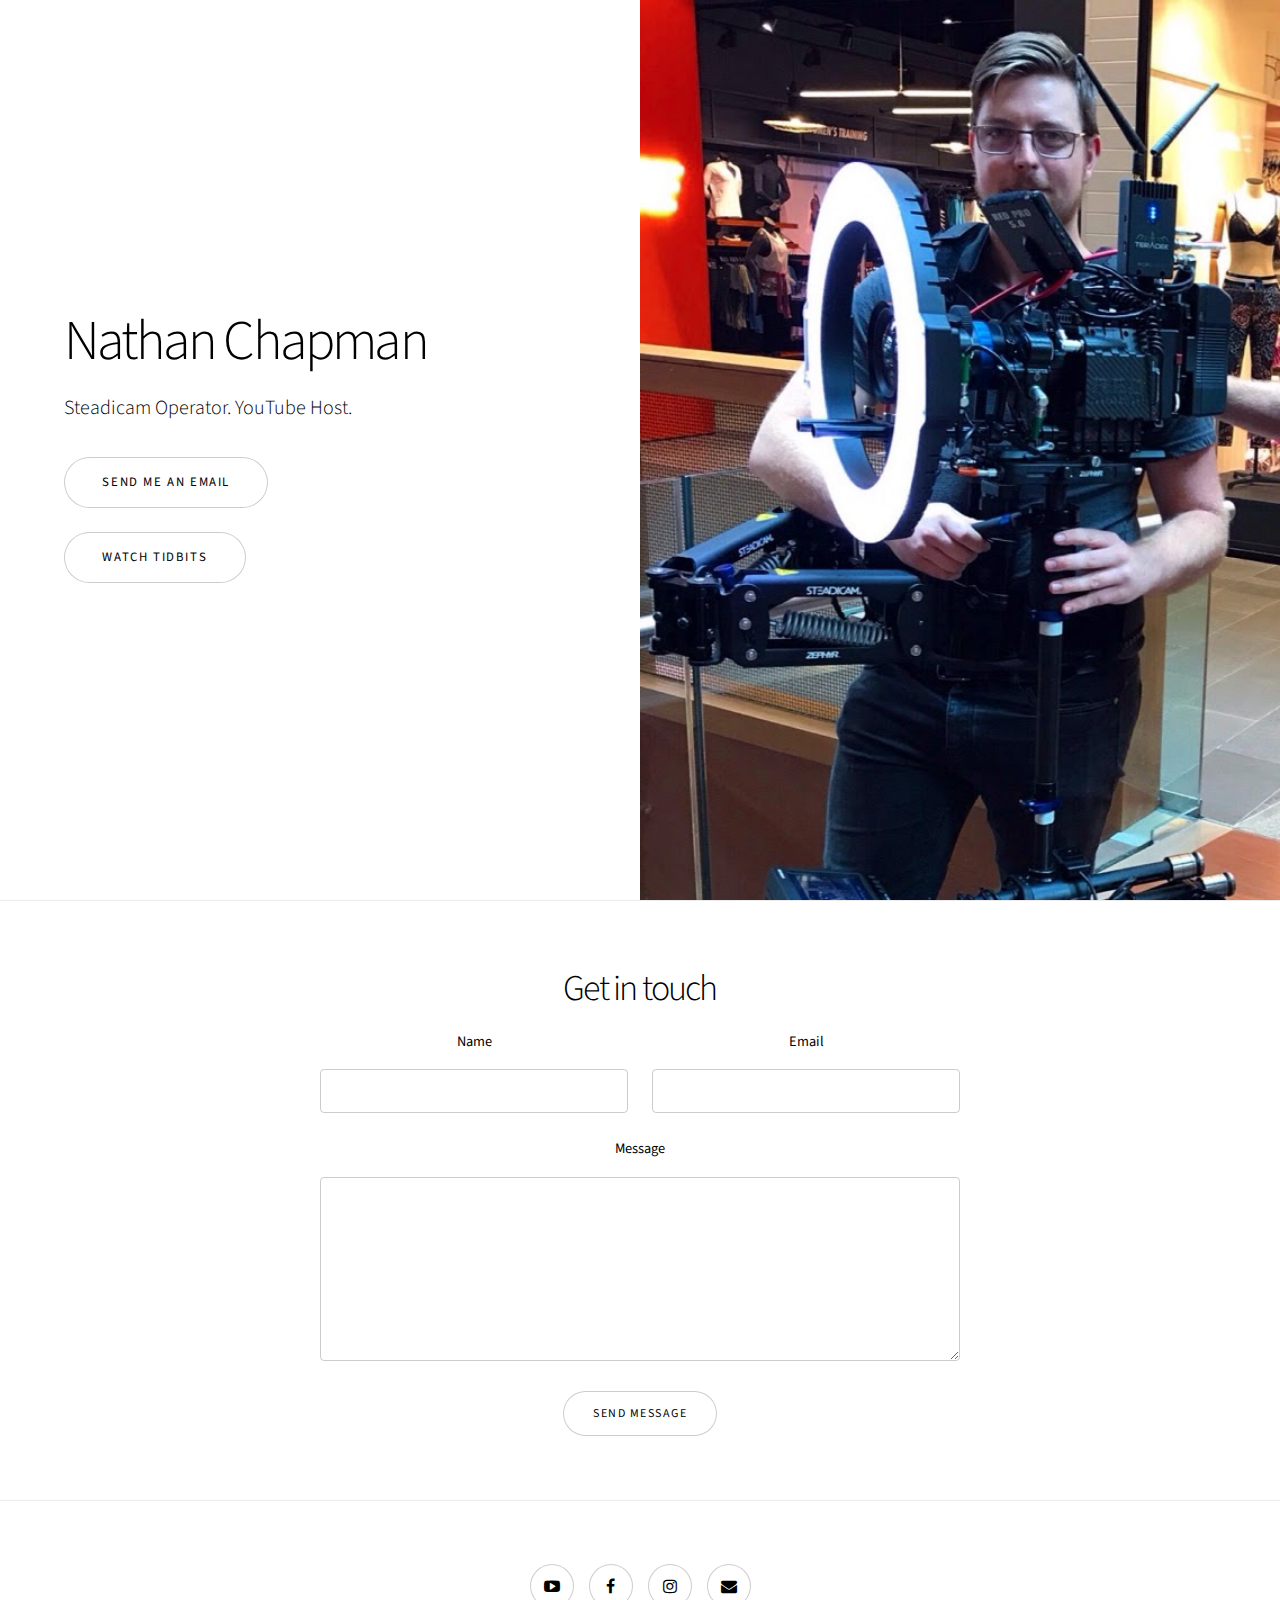
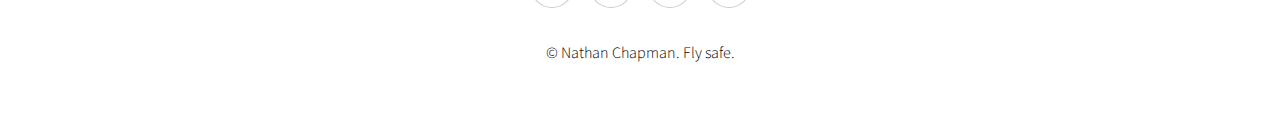
==== index.html @ da1c1526 "Begin trimming file sizes" ====
<!DOCTYPE HTML>
<html>
	<head>
		<title>Nathan Chapman</title>
		<meta charset="utf-8" />
		<meta name="viewport" content="width=device-width, initial-scale=1" />
		<link rel="stylesheet" href="assets/css/main-simple.min.css" />
	</head>
	<body>

		<!-- Wrapper -->
			<div id="wrapper" class="divided">

				<!-- Header -->
					<section class="banner style1 orient-left content-align-left image-position-right fullscreen onload-image-fade-in onload-content-fade-right">
						<div class="content">
							<h1>Nathan Chapman</h1>
							<p class="major">Steadicam Operator. YouTube Host.</p>
							<ul class="actions vertical">
								<li><a href="#contact" class="button big wide smooth-scroll-middle">Send me an email</a></li>
                                <li><a href="https://www.youtube.com/channel/UCqgG9UvknkMM5HRwOAaX-bg?sub_confirmation=1" class="button big wide smooth-scroll-middle">Watch Tidbits</a></li>
							</ul>
						</div>
						<div class="image top">
							<img src="images/IMG_0365.JPG" alt="" />
						</div>
					</section>


				<!-- Contact -->
					<section id="contact" class="wrapper style1 align-center">
						<div class="inner medium">
							<h2>Get in touch</h2>
							<form method="post" action="https://formspree.io/nathan@nchp.mn">
								<div class="field half first">
									<label for="name">Name</label>
									<input type="text" name="name" id="name" value="" />
								</div>
								<div class="field half">
									<label for="email">Email</label>
									<input type="email" name="_replyto" id="email" value="" />
								</div>
								<div class="field">
									<label for="message">Message</label>
									<textarea name="message" id="message" rows="6"></textarea>
								</div>
								<ul class="actions">
									<li><input type="submit" name="submit" id="submit" value="Send Message" /></li>
								</ul>
                              
                              <input type="hidden" name="_next" value="/thanks.html" />
							</form>
                          
                          
						</div>
					</section>

				<!-- Footer -->
					<footer class="wrapper style1 align-center">
						<div class="inner">
							<ul class="icons">
								<li><a href="https://www.youtube.com/channel/UCqgG9UvknkMM5HRwOAaX-bg?sub_confirmation=1" class="icon style2 fa-youtube-play"><span class="label">Twitter</span></a></li>
								<li><a href="http://facebook.com/tidbitsshow" class="icon style2 fa-facebook"><span class="label">Facebook</span></a></li>
								<li><a href="http://instagram.com/nchp.mn" class="icon style2 fa-instagram"><span class="label">Instagram</span></a></li>
								<li><a href="mailto:nathan@nchp.mn" class="icon style2 fa-envelope"><span class="label">Email</span></a></li>
							</ul>
							<p>&copy; Nathan Chapman. Fly safe.</p>
						</div>
					</footer>

			</div>

		<!-- Scripts -->
			<script src="assets/js/jquery.min.js"></script>
			<script src="assets/js/jquery.scrollex.min.js"></script>
			<script src="assets/js/jquery.scrolly.min.js"></script>
			<script src="assets/js/skel.min.js"></script>
			<script src="assets/js/util.js"></script>
			<script src="assets/js/main.js"></script>

	</body>
</html>
---- assets/css/main-simple.min.css ----
@import url(font-awesome.min.css);@import url(https://fonts.googleapis.com/css?family=Source+Sans+Pro:300,300i,400,400i);article,aside,details,figcaption,figure,footer,header,hgroup,menu,nav,pre code,section{display:block}a,abbr,acronym,address,applet,article,aside,audio,b,big,blockquote,body,canvas,caption,center,cite,code,dd,del,details,dfn,div,dl,dt,em,embed,fieldset,figcaption,figure,footer,form,h1,h2,h3,h4,h5,h6,header,hgroup,html,i,iframe,img,ins,kbd,label,legend,li,mark,menu,nav,object,ol,output,p,pre,q,ruby,s,samp,section,small,span,strike,strong,sub,summary,sup,table,tbody,td,tfoot,th,thead,time,tr,tt,u,ul,var,video{margin:0;padding:0;border:0;font:inherit;vertical-align:baseline}blockquote,em,i{font-style:italic}blockquote,p,pre{margin:0 0 2rem}blockquote,q{quotes:none}blockquote:after,blockquote:before,q:after,q:before{content:'';content:none}body{-webkit-text-size-adjust:none;-ms-overflow-style:scrollbar;background:#fff;color:#000}*,:after,:before{-moz-box-sizing:border-box;-webkit-box-sizing:border-box;box-sizing:border-box}@-ms-viewport{width:device-width}@media screen and (max-width:480px){body,html{min-width:320px}}body.is-loading *,body.is-loading :after,body.is-loading :before{-moz-animation:none!important;-webkit-animation:none!important;-ms-animation:none!important;animation:none!important;-moz-transition:none!important;-webkit-transition:none!important;-ms-transition:none!important;transition:none!important}html{font-size:18pt}@media screen and (max-width:1680px){html{font-size:14pt}}@media screen and (max-width:1280px){html{font-size:12pt}}@media screen and (max-width:736px){html{font-size:11pt}}@media screen and (max-width:360px){html{font-size:10pt}}body,input,select,textarea{font-family:"Source Sans Pro",Helvetica,sans-serif;font-size:1rem;font-weight:300;line-height:1.65}a{-moz-transition:color .2s ease-in-out;-webkit-transition:color .2s ease-in-out;-ms-transition:color .2s ease-in-out;transition:color .2s ease-in-out;text-decoration:underline}b,strong{font-weight:400}p.major{font-size:1.25rem}sub,sup{position:relative;font-size:.8rem}code,pre{font-family:"Courier New",monospace;font-size:.9em}h1,h2,h3,h4,h5,h6{font-weight:300;line-height:1.375;letter-spacing:-.05em;margin:0 0 1rem}h1 a,h2 a,h3 a,h4 a,h5 a,h6 a{color:inherit;text-decoration:none}h1{font-size:3.5rem;line-height:1.2}h2{font-size:2.25rem}h3{font-size:1.5rem}h4{font-size:1.1rem}h5{font-size:.9rem}h6{font-size:.7rem}sub{top:.5rem}sup{top:-.5rem}blockquote{border-left:solid 4px;padding:.5rem 0 .5rem 2rem}code{border-radius:4px;margin:0 .25rem;padding:.25rem .325rem;background:rgba(0,0,0,.05);border-color:rgba(0,0,0,.2)}pre{-webkit-overflow-scrolling:touch}pre code{line-height:1.5;padding:.75rem 1rem;overflow-x:auto}hr{border:0;border-bottom:solid 1px;margin:2.5rem 0;border-bottom-color:rgba(0,0,0,.2)}hr.major{margin:3.5rem 0}.align-left{text-align:left}.align-center{text-align:center}.align-right{text-align:right}@media screen and (max-width:736px){p.major{font-size:1.1rem}h1{font-size:2.5rem}h2{font-size:2rem}h3{font-size:1.25rem}h4{font-size:1rem}}a,b,h1,h2,h3,h4,h5,h6,input,select,strong,textarea{color:#000}a:hover{text-decoration:none;color:#47D3E5}blockquote{border-left-color:rgba(0,0,0,.2)}.box{border-radius:4px;border:1px solid;margin-bottom:2rem;padding:1.5rem}.box>:last-child,.box>:last-child>:last-child,.box>:last-child>:last-child>:last-child{margin-bottom:0}.box.alt{border:0;border-radius:0;padding:0}.box{border-color:rgba(0,0,0,.2)}.button,button,input[type=submit],input[type=reset],input[type=button]{-moz-appearance:none;-webkit-appearance:none;-ms-appearance:none;appearance:none;transition:background-color .2s ease-in-out,box-shadow .2s ease-in-out,color .2s ease-in-out;border:0;cursor:pointer;display:inline-block;font-weight:400;letter-spacing:.125em;text-align:center;text-decoration:none;text-transform:uppercase;white-space:nowrap;font-size:.75rem;max-width:20rem;height:3.75em;line-height:3.75em;border-radius:3.75em;padding:0 2.5em;text-overflow:ellipsis;overflow:hidden;background-color:transparent;box-shadow:inset 0 0 0 1px rgba(0,0,0,.2);color:#000!important}.gallery.style2,.table-wrapper{-webkit-overflow-scrolling:touch}.gallery.style2>.backward:before,.gallery.style2>.forward:before,.icon:before,.select-wrapper:before{-moz-osx-font-smoothing:grayscale;text-transform:none!important}.button,a.icon.style2:before,button,input[type=submit],input[type=reset],input[type=button]{-moz-transition:background-color .2s ease-in-out,box-shadow .2s ease-in-out,color .2s ease-in-out;-webkit-transition:background-color .2s ease-in-out,box-shadow .2s ease-in-out,color .2s ease-in-out;-ms-transition:background-color .2s ease-in-out,box-shadow .2s ease-in-out,color .2s ease-in-out}.button.icon:before,button.icon:before,input[type=submit].icon:before,input[type=reset].icon:before,input[type=button].icon:before{margin-right:.5rem}.button.fit,button.fit,input[type=submit].fit,input[type=reset].fit,input[type=button].fit{display:block;margin:0 0 1rem;width:100%}.button.small,button.small,input[type=submit].small,input[type=reset].small,input[type=button].small{font-size:.6rem;height:3.325em;line-height:3.325em;border-radius:3.325em;padding:0 2em}.button.big,button.big,input[type=submit].big,input[type=reset].big,input[type=button].big{font-size:.8rem;height:4em;line-height:4em;border-radius:4em;padding:0 3em}.button.wide,button.wide,input[type=submit].wide,input[type=reset].wide,input[type=button].wide{min-width:14em}.button.disabled,.button:disabled,button.disabled,button:disabled,input[type=submit].disabled,input[type=submit]:disabled,input[type=reset].disabled,input[type=reset]:disabled,input[type=button].disabled,input[type=button]:disabled{-moz-pointer-events:none;-webkit-pointer-events:none;-ms-pointer-events:none;pointer-events:none;opacity:.25}.button:hover,button:hover,input[type=submit]:hover,input[type=reset]:hover,input[type=button]:hover{box-shadow:inset 0 0 0 1px #47D3E5;color:#47D3E5!important}.button:active,button:active,input[type=submit]:active,input[type=reset]:active,input[type=button]:active{background-color:rgba(71,211,229,.2);box-shadow:inset 0 0 0 1px #47D3E5;color:#47D3E5!important}.button.special,button.special,input[type=submit].special,input[type=reset].special,input[type=button].special{background-color:#000;box-shadow:none;color:#fff!important}.button.special:hover,button.special:hover,input[type=submit].special:hover,input[type=reset].special:hover,input[type=button].special:hover{background-color:#47D3E5}.button.special:active,button.special:active,input[type=submit].special:active,input[type=reset].special:active,input[type=button].special:active{background-color:#1ebdd1}form{margin:0 0 2rem}form .field{margin:0 0 1.5rem;clear:both}form .field.half{clear:none;width:50%;float:left;padding:0 0 0 .75rem}form .field.half.first{padding:0 .75rem 0 0}form .field.third{clear:none;width:33.33333%;float:left;padding:0 0 0 .75rem}form .field.third.first{padding:0 .75rem 0 0}form>.actions{clear:both;margin:1.875rem 0 0!important}@media screen and (max-width:736px){form .field{margin:0 0 1.125rem}form .field.half{padding:0 0 0 .5625rem}form .field.half.first{padding:0 .5625rem 0 0}form>.actions{margin:1.5rem 0 0!important}}@media screen and (max-width:480px){form .field.half,form .field.third{padding:0;width:100%;float:none}form .field.half,form .field.half.first,form .field.third.first{padding:0}}label{display:block;font-size:.9rem;font-weight:400;margin:0 0 1rem;color:#000}input[type=search],input[type=url],input[type=text],input[type=password],input[type=email],input[type=tel],select,textarea{-moz-appearance:none;-webkit-appearance:none;-ms-appearance:none;appearance:none;background-color:transparent;border-radius:4px;border:none;border:1px solid;color:inherit;display:block;outline:0;padding:0 .825rem;text-decoration:none;width:100%}input[type=search]:invalid,input[type=url]:invalid,input[type=text]:invalid,input[type=password]:invalid,input[type=email]:invalid,input[type=tel]:invalid,select:invalid,textarea:invalid{box-shadow:none}.select-wrapper{text-decoration:none;display:block;position:relative}.select-wrapper:before{-webkit-font-smoothing:antialiased;font-family:FontAwesome;font-style:normal;font-weight:400;content:'\f078';display:block;height:2.75rem;line-height:2.75rem;pointer-events:none;position:absolute;right:0;text-align:center;top:0;width:2.75rem;color:rgba(0,0,0,.2)}.select-wrapper select::-ms-expand{display:none}input[type=search],input[type=url],input[type=text],input[type=password],input[type=email],input[type=tel],select{height:2.75rem}textarea{padding:.75rem 1rem}input[type=checkbox],input[type=radio]{-moz-appearance:none;-webkit-appearance:none;-ms-appearance:none;appearance:none;display:block;float:left;margin-right:-2rem;opacity:0;width:1rem;z-index:-1}input[type=checkbox]+label,input[type=radio]+label{text-decoration:none;-moz-user-select:none;-webkit-user-select:none;-ms-user-select:none;user-select:none;cursor:pointer;display:inline-block;font-size:1rem;font-weight:300;padding-left:2.4rem;padding-right:.75rem;position:relative;margin-bottom:0;color:#000}input[type=checkbox]+label:before,input[type=radio]+label:before{-moz-osx-font-smoothing:grayscale;-webkit-font-smoothing:antialiased;font-family:FontAwesome;font-style:normal;font-weight:400;text-transform:none!important;border:1px solid;content:'';display:inline-block;height:1.65rem;left:0;line-height:1.58125rem;position:absolute;text-align:center;top:0;width:1.65rem}.banner.style1,.icon,.image,header p{position:relative}input[type=checkbox]+label:before{border-radius:4px}input[type=radio]+label:before{border-radius:100%}input[type=search],input[type=url],input[type=checkbox]+label:before,input[type=radio]+label:before,input[type=text],input[type=password],input[type=email],input[type=tel],select,textarea{border-color:rgba(0,0,0,.2)}input[type=search]:focus,input[type=url]:focus,input[type=checkbox]:focus+label:before,input[type=radio]:focus+label:before,input[type=text]:focus,input[type=password]:focus,input[type=email]:focus,input[type=tel]:focus,select:focus,textarea:focus{border-color:#47D3E5;box-shadow:0 0 0 1px #47D3E5}input[type=checkbox]:checked+label:before,input[type=radio]:checked+label:before{content:'\f00c';background-color:#000;border-color:#000;color:#fff}::-webkit-input-placeholder{opacity:1;color:rgba(0,0,0,.75)!important}:-moz-placeholder{opacity:1;color:rgba(0,0,0,.75)!important}::-moz-placeholder{opacity:1;color:rgba(0,0,0,.75)!important}:-ms-input-placeholder{opacity:1;color:rgba(0,0,0,.75)!important}.formerize-placeholder{opacity:1;color:rgba(0,0,0,.75)!important}.icon{text-decoration:none;border-bottom:none;text-align:center}.icon:before{-webkit-font-smoothing:antialiased;font-family:FontAwesome;font-style:normal;font-weight:400}.icon>.label{display:none}.icon.style2:before{border-radius:2.75em;display:inline-block;height:2.75em;line-height:2.75em;width:2.75em;box-shadow:inset 0 0 0 1px rgba(0,0,0,.2)}a.icon.style2:active:before,a.icon.style2:hover:before{box-shadow:inset 0 0 0 1px #47D3E5;color:#47D3E5}.icon.major{display:block;margin:0 0 1rem}.icon.major:before{font-size:1.25rem}a.icon.style2:before{transition:background-color .2s ease-in-out,box-shadow .2s ease-in-out,color .2s ease-in-out}a.icon.style2:active:before{background-color:rgba(71,211,229,.1)}.image{border:0;border-radius:4px;display:inline-block}.image img{display:block;border-radius:4px}.image.left,.image.right{width:40%;max-width:10rem}.image.fit,.image.fit img,.image.left img,.image.main img,.image.right img{width:100%}.image.left{float:left;margin:0 1.5rem 1rem 0;top:.25rem}.image.right{float:right;margin:0 0 1rem 1.5rem;top:.25rem}.image.fit{display:block;margin:0 0 2rem}.image.main{display:block;margin:0 0 3rem;width:100%}ol,ul{margin:0 0 2rem}ol{list-style:decimal;padding-left:1.25rem}ol li{padding-left:.25rem}ul{list-style:disc;padding-left:1rem}ul.actions.fit li>*,ul.actions.vertical li>*{margin-bottom:0}ul.actions,ul.alt,ul.icons{list-style:none}ul li{padding-left:.5rem}ul.alt{padding-left:0}ul.alt li{border-top:solid 1px;padding:.5rem 0}ul.alt li:first-child{border-top:0;padding-top:0}ul.icons{cursor:default;padding-left:0}ul.icons li{display:inline-block;padding:0 .75rem 0 0}ul.icons li:last-child{padding-right:0}ul.actions{cursor:default;padding-left:0}ul.actions li{display:inline-block;padding:0 1rem 0 0;vertical-align:middle}ul.actions li:last-child{padding-right:0}ul.actions.small li{padding:0 .5rem 0 0}ul.actions.vertical li{display:block;padding:1rem 0 0}ul.actions.vertical li:first-child{padding-top:0}ul.actions.vertical.small li{padding:.5rem 0 0}ul.actions.vertical.small li:first-child{padding-top:0}ul.actions.fit{display:table;margin-left:-1rem;padding:0;table-layout:fixed;width:calc(100% + 1rem)}ul.actions.fit li{display:table-cell;padding:0 0 0 1rem}ul.actions.fit.small{margin-left:-.5rem;width:calc(100% + .5rem)}ul.actions.fit.small li{padding:0 0 0 .5rem}@media screen and (max-width:480px){ul.actions{margin:0 0 2rem}ul.actions li{padding:1rem 0 0;display:block;text-align:center;width:100%}ul.actions li:first-child{padding-top:0}ul.actions li>*{width:100%;margin:0!important}ul.actions li>.icon:before{margin-left:-2rem}ul.actions.small li{padding:.5rem 0 0}ul.actions.small li:first-child{padding-top:0}}dl{margin:0 0 2rem}dl dt{display:block;font-weight:400;margin:0 0 1rem}dl dd{margin-left:2rem}dl.style2 dt{width:25%;float:left}dl.style2 dd{width:70%;float:left}dl.style2:after{content:'';display:block;clear:both}ul.alt li{border-top-color:rgba(0,0,0,.2)}article.special,section.special{text-align:center}.banner.style1,.banner.style2.content-align-left,table th{text-align:left}header p{margin:-.65rem 0 1.5rem;font-style:italic;color:rgba(0,0,0,.75)}header h1+p{font-size:1.375rem}header h2+p{font-size:1.25rem}header h3+p{font-size:1.1rem}header h4+p,header h5+p,header h6+p,table th{font-size:.9rem}.table-wrapper{margin:0 0 2rem;overflow-x:auto}#wrapper,.banner.style1,.banner.style2,.banner.style3,.banner.style4,.banner.style5,.spotlight.style2,.spotlight.style3,.spotlight.style4,.spotlight.style5{overflow-x:hidden}.table-wrapper>table{margin-bottom:0}table{border-collapse:collapse;border-spacing:0;margin:0 0 2rem;width:100%}table tbody tr{border:1px solid;border-left:0;border-right:0}table td{padding:.75rem}table th{font-weight:400;padding:0 .75rem .75rem;color:#000}table thead{border-bottom:solid 2px}table tfoot{border-top:solid 2px}table.alt{border-collapse:separate}table.alt tbody tr td{border:1px solid;border-left-width:0;border-top-width:0;border-color:rgba(0,0,0,.2)}.items.style1>*,table.alt tbody tr:first-child td{border-top-width:1px}table.alt tbody tr td:first-child{border-left-width:1px}table.alt thead{border-bottom:0}table.alt tfoot{border-top:0}table.fixed{table-layout:fixed}table tbody tr{border-color:rgba(0,0,0,.2)}table tbody tr:nth-child(2n+1){background-color:rgba(0,0,0,.05)}table tbody tr.alt{background-color:rgba(0,0,0,.05)!important}table thead{border-bottom-color:rgba(0,0,0,.2)}table tfoot{border-top-color:rgba(0,0,0,.2)}table.uniform tbody tr:nth-child(2n+1){background-color:transparent}.banner.onload-content-fade-up .content{transition:opacity .75s ease-in-out,transform .75s ease-in-out}.banner.onload-content-fade-down .content,.banner.onload-content-fade-up .content{-moz-transition:opacity .75s ease-in-out,-moz-transform .75s ease-in-out;-webkit-transition:opacity .75s ease-in-out,-webkit-transform .75s ease-in-out;-ms-transition:opacity .75s ease-in-out,-ms-transform .75s ease-in-out}body.is-loading .banner.onload-content-fade-up .content{-moz-transform:translateY(1rem);-webkit-transform:translateY(1rem);-ms-transform:translateY(1rem);transform:translateY(1rem);opacity:0}.banner.onload-content-fade-down .content{transition:opacity .75s ease-in-out,transform .75s ease-in-out}body.is-loading .banner.onload-content-fade-down .content{-moz-transform:translateY(-1rem);-webkit-transform:translateY(-1rem);-ms-transform:translateY(-1rem);transform:translateY(-1rem);opacity:0}.banner.onload-content-fade-left .content{transition:opacity .75s ease-in-out,transform .75s ease-in-out}.banner.onload-content-fade-left .content,.banner.onload-content-fade-right .content{-moz-transition:opacity .75s ease-in-out,-moz-transform .75s ease-in-out;-webkit-transition:opacity .75s ease-in-out,-webkit-transform .75s ease-in-out;-ms-transition:opacity .75s ease-in-out,-ms-transform .75s ease-in-out}body.is-loading .banner.onload-content-fade-left .content{-moz-transform:translateX(1rem);-webkit-transform:translateX(1rem);-ms-transform:translateX(1rem);transform:translateX(1rem);opacity:0}.banner.onload-content-fade-right .content{transition:opacity .75s ease-in-out,transform .75s ease-in-out}body.is-loading .banner.onload-content-fade-right .content{-moz-transform:translateX(-1rem);-webkit-transform:translateX(-1rem);-ms-transform:translateX(-1rem);transform:translateX(-1rem);opacity:0}.banner.onload-content-fade-in .content{-moz-transition:opacity .75s ease-in-out;-webkit-transition:opacity .75s ease-in-out;-ms-transition:opacity .75s ease-in-out;transition:opacity .75s ease-in-out}body.is-loading .banner.onload-content-fade-in .content{opacity:0}.banner.onload-image-fade-up .image{-moz-transition:opacity .75s ease-in-out,-moz-transform .75s ease-in-out;-webkit-transition:opacity .75s ease-in-out,-webkit-transform .75s ease-in-out;-ms-transition:opacity .75s ease-in-out,-ms-transform .75s ease-in-out;transition:opacity .75s ease-in-out,transform .75s ease-in-out}.banner.onload-image-fade-up .image img{-moz-transition:opacity .75s ease-in-out;-webkit-transition:opacity .75s ease-in-out;-ms-transition:opacity .75s ease-in-out;transition:opacity .75s ease-in-out;-moz-transition-delay:.5625s;-webkit-transition-delay:.5625s;-ms-transition-delay:.5625s;transition-delay:.5625s}body.is-loading .banner.onload-image-fade-up .image{-moz-transform:translateY(1rem);-webkit-transform:translateY(1rem);-ms-transform:translateY(1rem);transform:translateY(1rem);opacity:0}body.is-loading .banner.onload-image-fade-up .image img{opacity:0}.banner.onload-image-fade-down .image{-moz-transition:opacity .75s ease-in-out,-moz-transform .75s ease-in-out;-webkit-transition:opacity .75s ease-in-out,-webkit-transform .75s ease-in-out;-ms-transition:opacity .75s ease-in-out,-ms-transform .75s ease-in-out;transition:opacity .75s ease-in-out,transform .75s ease-in-out}.banner.onload-image-fade-down .image img{-moz-transition:opacity .75s ease-in-out;-webkit-transition:opacity .75s ease-in-out;-ms-transition:opacity .75s ease-in-out;transition:opacity .75s ease-in-out;-moz-transition-delay:.5625s;-webkit-transition-delay:.5625s;-ms-transition-delay:.5625s;transition-delay:.5625s}body.is-loading .banner.onload-image-fade-down .image{-moz-transform:translateY(-1rem);-webkit-transform:translateY(-1rem);-ms-transform:translateY(-1rem);transform:translateY(-1rem);opacity:0}body.is-loading .banner.onload-image-fade-down .image img{opacity:0}.banner.onload-image-fade-left .image{-moz-transition:opacity .75s ease-in-out,-moz-transform .75s ease-in-out;-webkit-transition:opacity .75s ease-in-out,-webkit-transform .75s ease-in-out;-ms-transition:opacity .75s ease-in-out,-ms-transform .75s ease-in-out;transition:opacity .75s ease-in-out,transform .75s ease-in-out}.banner.onload-image-fade-left .image img{-moz-transition:opacity .75s ease-in-out;-webkit-transition:opacity .75s ease-in-out;-ms-transition:opacity .75s ease-in-out;transition:opacity .75s ease-in-out;-moz-transition-delay:.5625s;-webkit-transition-delay:.5625s;-ms-transition-delay:.5625s;transition-delay:.5625s}body.is-loading .banner.onload-image-fade-left .image{-moz-transform:translateX(1rem);-webkit-transform:translateX(1rem);-ms-transform:translateX(1rem);transform:translateX(1rem);opacity:0}body.is-loading .banner.onload-image-fade-left .image img{opacity:0}.banner.onload-image-fade-right .image{-moz-transition:opacity .75s ease-in-out,-moz-transform .75s ease-in-out;-webkit-transition:opacity .75s ease-in-out,-webkit-transform .75s ease-in-out;-ms-transition:opacity .75s ease-in-out,-ms-transform .75s ease-in-out;transition:opacity .75s ease-in-out,transform .75s ease-in-out}.banner.onload-image-fade-right .image img{transition:opacity .75s ease-in-out;-moz-transition-delay:.5625s;-webkit-transition-delay:.5625s;-ms-transition-delay:.5625s;transition-delay:.5625s}.banner.onload-image-fade-in .image img,.banner.onload-image-fade-right .image img{-moz-transition:opacity .75s ease-in-out;-webkit-transition:opacity .75s ease-in-out;-ms-transition:opacity .75s ease-in-out}body.is-loading .banner.onload-image-fade-right .image{-moz-transform:translateX(-1rem);-webkit-transform:translateX(-1rem);-ms-transform:translateX(-1rem);transform:translateX(-1rem);opacity:0}body.is-loading .banner.onload-image-fade-right .image img{opacity:0}.banner.onload-image-fade-in .image img{transition:opacity .75s ease-in-out}body.is-loading .banner.onload-image-fade-in .image img{opacity:0}.banner.onscroll-content-fade-up .content{transition:opacity .75s ease-in-out,transform .75s ease-in-out}.banner.onscroll-content-fade-down .content,.banner.onscroll-content-fade-up .content{-moz-transition:opacity .75s ease-in-out,-moz-transform .75s ease-in-out;-webkit-transition:opacity .75s ease-in-out,-webkit-transform .75s ease-in-out;-ms-transition:opacity .75s ease-in-out,-ms-transform .75s ease-in-out}.banner.onscroll-content-fade-up.is-inactive .content{-moz-transform:translateY(1rem);-webkit-transform:translateY(1rem);-ms-transform:translateY(1rem);transform:translateY(1rem);opacity:0}.banner.onscroll-content-fade-down .content{transition:opacity .75s ease-in-out,transform .75s ease-in-out}.banner.onscroll-content-fade-down.is-inactive .content{-moz-transform:translateY(-1rem);-webkit-transform:translateY(-1rem);-ms-transform:translateY(-1rem);transform:translateY(-1rem);opacity:0}.banner.onscroll-content-fade-left .content{transition:opacity .75s ease-in-out,transform .75s ease-in-out}.banner.onscroll-content-fade-left .content,.banner.onscroll-content-fade-right .content{-moz-transition:opacity .75s ease-in-out,-moz-transform .75s ease-in-out;-webkit-transition:opacity .75s ease-in-out,-webkit-transform .75s ease-in-out;-ms-transition:opacity .75s ease-in-out,-ms-transform .75s ease-in-out}.banner.onscroll-content-fade-left.is-inactive .content{-moz-transform:translateX(1rem);-webkit-transform:translateX(1rem);-ms-transform:translateX(1rem);transform:translateX(1rem);opacity:0}.banner.onscroll-content-fade-right .content{transition:opacity .75s ease-in-out,transform .75s ease-in-out}.banner.onscroll-content-fade-right.is-inactive .content{-moz-transform:translateX(-1rem);-webkit-transform:translateX(-1rem);-ms-transform:translateX(-1rem);transform:translateX(-1rem);opacity:0}.banner.onscroll-content-fade-in .content{-moz-transition:opacity .75s ease-in-out;-webkit-transition:opacity .75s ease-in-out;-ms-transition:opacity .75s ease-in-out;transition:opacity .75s ease-in-out}.banner.onscroll-content-fade-in.is-inactive .content{opacity:0}.banner.onscroll-image-fade-up .image{-moz-transition:opacity .75s ease-in-out,-moz-transform .75s ease-in-out;-webkit-transition:opacity .75s ease-in-out,-webkit-transform .75s ease-in-out;-ms-transition:opacity .75s ease-in-out,-ms-transform .75s ease-in-out;transition:opacity .75s ease-in-out,transform .75s ease-in-out}.banner.onscroll-image-fade-up .image img{-moz-transition:opacity .75s ease-in-out;-webkit-transition:opacity .75s ease-in-out;-ms-transition:opacity .75s ease-in-out;transition:opacity .75s ease-in-out;-moz-transition-delay:.5625s;-webkit-transition-delay:.5625s;-ms-transition-delay:.5625s;transition-delay:.5625s}.banner.onscroll-image-fade-up.is-inactive .image{-moz-transform:translateY(1rem);-webkit-transform:translateY(1rem);-ms-transform:translateY(1rem);transform:translateY(1rem);opacity:0}.banner.onscroll-image-fade-up.is-inactive .image img{opacity:0}.banner.onscroll-image-fade-down .image{-moz-transition:opacity .75s ease-in-out,-moz-transform .75s ease-in-out;-webkit-transition:opacity .75s ease-in-out,-webkit-transform .75s ease-in-out;-ms-transition:opacity .75s ease-in-out,-ms-transform .75s ease-in-out;transition:opacity .75s ease-in-out,transform .75s ease-in-out}.banner.onscroll-image-fade-down .image img{-moz-transition:opacity .75s ease-in-out;-webkit-transition:opacity .75s ease-in-out;-ms-transition:opacity .75s ease-in-out;transition:opacity .75s ease-in-out;-moz-transition-delay:.5625s;-webkit-transition-delay:.5625s;-ms-transition-delay:.5625s;transition-delay:.5625s}.banner.onscroll-image-fade-down.is-inactive .image{-moz-transform:translateY(-1rem);-webkit-transform:translateY(-1rem);-ms-transform:translateY(-1rem);transform:translateY(-1rem);opacity:0}.banner.onscroll-image-fade-down.is-inactive .image img{opacity:0}.banner.onscroll-image-fade-left .image{-moz-transition:opacity .75s ease-in-out,-moz-transform .75s ease-in-out;-webkit-transition:opacity .75s ease-in-out,-webkit-transform .75s ease-in-out;-ms-transition:opacity .75s ease-in-out,-ms-transform .75s ease-in-out;transition:opacity .75s ease-in-out,transform .75s ease-in-out}.banner.onscroll-image-fade-left .image img{-moz-transition:opacity .75s ease-in-out;-webkit-transition:opacity .75s ease-in-out;-ms-transition:opacity .75s ease-in-out;transition:opacity .75s ease-in-out;-moz-transition-delay:.5625s;-webkit-transition-delay:.5625s;-ms-transition-delay:.5625s;transition-delay:.5625s}.banner.onscroll-image-fade-left.is-inactive .image{-moz-transform:translateX(1rem);-webkit-transform:translateX(1rem);-ms-transform:translateX(1rem);transform:translateX(1rem);opacity:0}.banner.onscroll-image-fade-left.is-inactive .image img{opacity:0}.banner.onscroll-image-fade-right .image{-moz-transition:opacity .75s ease-in-out,-moz-transform .75s ease-in-out;-webkit-transition:opacity .75s ease-in-out,-webkit-transform .75s ease-in-out;-ms-transition:opacity .75s ease-in-out,-ms-transform .75s ease-in-out;transition:opacity .75s ease-in-out,transform .75s ease-in-out}.banner.onscroll-image-fade-right .image img{transition:opacity .75s ease-in-out;-moz-transition-delay:.5625s;-webkit-transition-delay:.5625s;-ms-transition-delay:.5625s;transition-delay:.5625s}.banner.onscroll-image-fade-in .image img,.banner.onscroll-image-fade-right .image img{-moz-transition:opacity .75s ease-in-out;-webkit-transition:opacity .75s ease-in-out;-ms-transition:opacity .75s ease-in-out}.banner.onscroll-image-fade-right.is-inactive .image{-moz-transform:translateX(-1rem);-webkit-transform:translateX(-1rem);-ms-transform:translateX(-1rem);transform:translateX(-1rem);opacity:0}.banner.onscroll-image-fade-right.is-inactive .image img{opacity:0}.banner.onscroll-image-fade-in .image img{transition:opacity .75s ease-in-out}.banner.onscroll-image-fade-in.is-inactive .image img{opacity:0}.banner.style1{-moz-align-items:stretch;-webkit-align-items:stretch;-ms-align-items:stretch;align-items:stretch;display:-moz-flex;display:-webkit-flex;display:-ms-flex;display:flex;-moz-flex-direction:row;-webkit-flex-direction:row;-ms-flex-direction:row;flex-direction:row;-moz-justify-content:-moz-flex-end;-webkit-justify-content:-webkit-flex-end;-ms-justify-content:-ms-flex-end;justify-content:flex-end}.banner.style1 .content{padding:7rem 7rem 5rem;align-self:center;-moz-flex-grow:1;-webkit-flex-grow:1;-ms-flex-grow:1;flex-grow:1;-moz-flex-shrink:1;-webkit-flex-shrink:1;-ms-flex-shrink:1;flex-shrink:1;width:50%;max-width:48rem;margin:0 auto}.banner.style1 .content,.spotlight.style1 .content{-moz-align-self:center;-webkit-align-self:center;-ms-align-self:center}.banner.style1 .image{-moz-flex-grow:0;-webkit-flex-grow:0;-ms-flex-grow:0;flex-grow:0;-moz-flex-shrink:0;-webkit-flex-shrink:0;-ms-flex-shrink:0;flex-shrink:0;border-radius:0;width:50%}.banner.style1 .image img{object-fit:cover;-moz-object-position:center;-webkit-object-position:center;-ms-object-position:center;object-position:center;display:block;position:absolute;top:0;left:0;width:100%;height:100%;border-radius:0}.banner.style1 .image img,.banner.style2 .image img{-moz-object-fit:cover;-webkit-object-fit:cover;-ms-object-fit:cover}@media screen and (max-width:1680px){.banner.style1 .content{padding:5rem 5rem 3rem}}@media screen and (max-width:1280px){.banner.style1 .content{padding:4rem 4rem 2rem}}@media screen and (max-width:980px){.banner.style1 .content{padding:3.75rem 3rem 1.75rem}}@media screen and (max-width:736px){.banner.style1 .content{padding:2.5rem 2rem .5rem}}.banner.style2,.banner.style2 .content{background-color:inherit;padding:5.25rem 5.25rem 3.25rem;position:relative}.banner.style1.fullscreen{min-height:100vh}@media screen and (orientation:portrait){.banner.style1{-moz-flex-direction:column-reverse;-webkit-flex-direction:column-reverse;-ms-flex-direction:column-reverse;flex-direction:column-reverse;text-align:center}.banner.style1 .content{display:-moz-flex;display:-webkit-flex;display:-ms-flex;display:flex;-moz-flex-direction:column;-webkit-flex-direction:column;-ms-flex-direction:column;flex-direction:column;-moz-justify-content:center;-webkit-justify-content:center;-ms-justify-content:center;justify-content:center;width:100%;max-width:100%}.banner.style1 .image{width:100%;max-width:100%;height:45vh}.banner.style1.fullscreen .content{min-height:50vh}.banner.style1.fullscreen .image{height:50vh}}.banner.style2.fullscreen,.banner.style3.fullscreen,.banner.style4.fullscreen,.banner.style5.fullscreen,.spotlight.style4.fullscreen{min-height:100vh}.banner.style1.orient-right{-moz-flex-direction:row-reverse;-webkit-flex-direction:row-reverse;-ms-flex-direction:row-reverse;flex-direction:row-reverse}.banner.style1.content-align-center{text-align:center}.banner.style1.content-align-right{text-align:right}@media screen and (orientation:portrait){.banner.style1.orient-right{-moz-flex-direction:column-reverse;-webkit-flex-direction:column-reverse;-ms-flex-direction:column-reverse;flex-direction:column-reverse}.banner.style1.content-align-right{text-align:center}}.banner.style1.image-position-left .image img{-moz-object-position:left;-webkit-object-position:left;-ms-object-position:left;object-position:left}.banner.style1.image-position-right .image img{-moz-object-position:right;-webkit-object-position:right;-ms-object-position:right;object-position:right top}.banner.style2{-moz-align-items:center;-webkit-align-items:center;-ms-align-items:center;align-items:center;display:-moz-flex;display:-webkit-flex;display:-ms-flex;display:flex;-moz-justify-content:center;-webkit-justify-content:center;-ms-justify-content:center;justify-content:center;text-align:center}.banner.style2 .content{width:40rem;max-width:100%;border-radius:.5rem;margin-bottom:2rem;z-index:1}.banner.style2 .image,.banner.style2 .image img{position:absolute;top:0;left:0;width:100%;height:100%;border-radius:0}.banner.style2 .image{-moz-flex-grow:0;-webkit-flex-grow:0;-ms-flex-grow:0;flex-grow:0;-moz-flex-shrink:0;-webkit-flex-shrink:0;-ms-flex-shrink:0;flex-shrink:0}.banner.style2 .image img{object-fit:cover;-moz-object-position:center;-webkit-object-position:center;-ms-object-position:center;object-position:center;display:block}@media screen and (max-width:1680px){.banner.style2,.banner.style2 .content{padding:3.75rem 3.75rem 1.75rem}}@media screen and (max-width:1280px){.banner.style2,.banner.style2 .content{padding:4rem 3rem 2rem}}@media screen and (max-width:980px){.banner.style2{padding:3rem 3rem 1rem}.banner.style2 .content{padding:3.75rem 2.25rem 1.75rem}}@media screen and (max-width:736px){.banner.style2{padding:2rem 2rem .1rem}.banner.style2 .content{padding:2.5rem 1.5rem .5rem}}.banner.style2.orient-left{-moz-justify-content:-moz-flex-start;-webkit-justify-content:-webkit-flex-start;-ms-justify-content:-ms-flex-start;justify-content:flex-start;padding-left:0}.banner.style2.orient-left .content{border-top-left-radius:0;border-bottom-left-radius:0}.banner.style2.orient-right{-moz-justify-content:-moz-flex-end;-webkit-justify-content:-webkit-flex-end;-ms-justify-content:-ms-flex-end;justify-content:flex-end;padding-right:0}.banner.style2.orient-right .content{border-top-right-radius:0;border-bottom-right-radius:0}.banner.style2.content-align-right{text-align:right}.banner.style2.image-position-left .image img{-moz-object-position:left;-webkit-object-position:left;-ms-object-position:left;object-position:left}.banner.style2.image-position-right .image img{-moz-object-position:right;-webkit-object-position:right;-ms-object-position:right;object-position:right}.banner.style3{padding:7rem 7rem 5rem;-moz-align-items:center;-webkit-align-items:center;-ms-align-items:center;align-items:center;display:-moz-flex;display:-webkit-flex;display:-ms-flex;display:flex;-moz-flex-direction:row-reverse;-webkit-flex-direction:row-reverse;-ms-flex-direction:row-reverse;flex-direction:row-reverse;-moz-justify-content:center;-webkit-justify-content:center;-ms-justify-content:center;justify-content:center;position:relative;text-align:left}.banner.style3 .content{width:31.5rem;max-width:100%}.banner.style3 .image{-moz-flex-grow:0;-webkit-flex-grow:0;-ms-flex-grow:0;flex-grow:0;-moz-flex-shrink:0;-webkit-flex-shrink:0;-ms-flex-shrink:0;flex-shrink:0;width:21rem;height:21rem;border-radius:100%;margin:0 3.5rem 2rem 0}.banner.style3 .image img{object-fit:cover;-moz-object-position:center;-webkit-object-position:center;-ms-object-position:center;object-position:center;display:block;width:100%;height:100%;border-radius:100%}.banner.style3 .image img,.banner.style4 .image img{-moz-object-fit:cover;-webkit-object-fit:cover;-ms-object-fit:cover}@media screen and (max-width:1680px){.banner.style3{padding:5rem 5rem 3rem}}@media screen and (max-width:1280px){.banner.style3{padding:4rem 4rem 2rem}}@media screen and (max-width:980px){.banner.style3{padding:3.75rem 3rem 1.75rem}.banner.style3 .image{width:18.375rem;height:18.375rem}}@media screen and (max-width:736px){.banner.style3{padding:2.5rem 2rem .5rem;-moz-align-items:-moz-flex-start;-webkit-align-items:-webkit-flex-start;-ms-align-items:-ms-flex-start;align-items:flex-start}.banner.style3 .image{width:15.75rem;height:15.75rem;margin:0 2rem 2rem 0}}@media screen and (orientation:portrait){.banner.style3{-moz-align-items:center;-webkit-align-items:center;-ms-align-items:center;align-items:center;-moz-flex-direction:column-reverse;-webkit-flex-direction:column-reverse;-ms-flex-direction:column-reverse;flex-direction:column-reverse;text-align:center}.banner.style3 .content{width:34rem;max-width:100%}.banner.style3 .image{margin-right:0}}.banner.style3.orient-left{-moz-flex-direction:row;-webkit-flex-direction:row;-ms-flex-direction:row;flex-direction:row}.banner.style3.orient-left .image{margin:0 0 2rem 3.5rem}@media screen and (max-width:736px){.banner.style3.orient-left .image{margin:0 0 2rem 2rem}}@media screen and (orientation:portrait){.banner.style3.orient-left{-moz-flex-direction:column-reverse;-webkit-flex-direction:column-reverse;-ms-flex-direction:column-reverse;flex-direction:column-reverse}.banner.style3.orient-left .image{margin-left:0}}.banner.style3.content-align-center{text-align:center}.banner.style3.content-align-right{text-align:right}.banner.style3.image-position-left .image img{-moz-object-position:left;-webkit-object-position:left;-ms-object-position:left;object-position:left}.banner.style3.image-position-right .image img{-moz-object-position:right;-webkit-object-position:right;-ms-object-position:right;object-position:right}.banner.style4{padding:7rem 7rem 5rem;-moz-align-items:center;-webkit-align-items:center;-ms-align-items:center;align-items:center;display:-moz-flex;display:-webkit-flex;display:-ms-flex;display:flex;-moz-flex-direction:row-reverse;-webkit-flex-direction:row-reverse;-ms-flex-direction:row-reverse;flex-direction:row-reverse;-moz-justify-content:center;-webkit-justify-content:center;-ms-justify-content:center;justify-content:center;position:relative;text-align:left}.banner.style4 .content{width:31.5rem;max-width:100%}.banner.style4 .image{-moz-flex-grow:0;-webkit-flex-grow:0;-ms-flex-grow:0;flex-grow:0;-moz-flex-shrink:0;-webkit-flex-shrink:0;-ms-flex-shrink:0;flex-shrink:0;border-radius:0;border:1px solid;width:13rem;height:23.11111rem;margin-top:2.5rem;margin-bottom:5rem;margin-right:3.5rem}.banner.style4 .image img{object-fit:cover;-moz-object-position:center;-webkit-object-position:center;-ms-object-position:center;object-position:center;display:block;width:100%;height:100%;border-radius:0}.banner.style4 .image:before{border-bottom:0}.banner.style4 .image:after,.banner.style4 .image:before{content:'';display:block;background-position:center;background-repeat:no-repeat;border:1px solid}.banner.style4 .image:after{border-top:0}.banner.style4 .image:before{height:2.5rem;background-size:64px 32px;margin-top:-2.5rem;border-radius:1rem 1rem 0 0}.banner.style4 .image:after{height:3rem;background-size:64px 32px;margin-bottom:-3rem;border-radius:0 0 1rem 1rem}@media screen and (max-width:1680px){.banner.style4{padding:5rem 5rem 3rem}}@media screen and (max-width:1280px){.banner.style4{padding:4rem 4rem 2rem}}@media screen and (max-width:980px){.banner.style4{padding:3.75rem 3rem 1.75rem}.banner.style4 .image{width:11.375rem;height:20.22222rem;margin-top:2.1875rem;margin-bottom:4.625rem}.banner.style4 .image:before{height:2.1875rem;background-size:56px 28px;margin-top:-2.1875rem;border-radius:.875rem .875rem 0 0}.banner.style4 .image:after{height:2.625rem;background-size:56px 28px;margin-bottom:-2.625rem;border-radius:0 0 .875rem .875rem}}@media screen and (max-width:736px){.banner.style4{padding:2.5rem 2rem .5rem;-moz-align-items:-moz-flex-start;-webkit-align-items:-webkit-flex-start;-ms-align-items:-ms-flex-start;align-items:flex-start}.banner.style4 .image{width:8.125rem;height:14.44444rem;margin-top:1.5625rem;margin-bottom:3.875rem}.banner.style4 .image:before{height:1.5625rem;background-size:40px 20px;margin-top:-1.5625rem;border-radius:.625rem .625rem 0 0}.banner.style4 .image:after{height:1.875rem;background-size:40px 20px;margin-bottom:-1.875rem;border-radius:0 0 .625rem .625rem}}@media screen and (orientation:portrait){.banner.style4{-moz-align-items:center;-webkit-align-items:center;-ms-align-items:center;align-items:center;-moz-flex-direction:column-reverse;-webkit-flex-direction:column-reverse;-ms-flex-direction:column-reverse;flex-direction:column-reverse;text-align:center}.banner.style4 .content{width:34rem;max-width:100%}.banner.style4 .image{margin-right:0;margin-left:0}}.banner.style4.orient-left{-moz-flex-direction:row;-webkit-flex-direction:row;-ms-flex-direction:row;flex-direction:row}.banner.style4.orient-left .image{margin-right:0;margin-left:3.5rem}@media screen and (orientation:portrait){.banner.style4.orient-left{-moz-flex-direction:column-reverse;-webkit-flex-direction:column-reverse;-ms-flex-direction:column-reverse;flex-direction:column-reverse}.banner.style4.orient-left .image{margin-right:0;margin-left:0}}.banner.style4.content-align-center{text-align:center}.banner.style4.content-align-right{text-align:right}.banner.style4.image-position-left .image img{-moz-object-position:left;-webkit-object-position:left;-ms-object-position:left;object-position:left}.banner.style4.image-position-right .image img{-moz-object-position:right;-webkit-object-position:right;-ms-object-position:right;object-position:right}.banner.style5{padding:7rem 7rem 5rem;-moz-align-items:center;-webkit-align-items:center;-ms-align-items:center;align-items:center;display:-moz-flex;display:-webkit-flex;display:-ms-flex;display:flex;-moz-justify-content:center;-webkit-justify-content:center;-ms-justify-content:center;justify-content:center;background-color:inherit;position:relative;text-align:center}.banner.style5 .content{position:relative;width:40rem;max-width:100%;margin-bottom:2rem;z-index:1}.banner.style5 .image,.banner.style5 .image img{top:0;left:0;height:100%;border-radius:0;width:100%;position:absolute}.banner.style5 .image{-moz-flex-grow:0;-webkit-flex-grow:0;-ms-flex-grow:0;flex-grow:0;-moz-flex-shrink:0;-webkit-flex-shrink:0;-ms-flex-shrink:0;flex-shrink:0;opacity:.5}.banner.style5 .image img{object-fit:cover;-moz-object-position:center;-webkit-object-position:center;-ms-object-position:center;object-position:center;display:block}.banner.style5 .image img,.spotlight.style1 .image img{-moz-object-fit:cover;-webkit-object-fit:cover;-ms-object-fit:cover}@media screen and (max-width:1680px){.banner.style5{padding:5rem 5rem 3rem}}@media screen and (max-width:1280px){.banner.style5{padding:4rem 4rem 2rem}}@media screen and (max-width:980px){.banner.style5{padding:3.75rem 3rem 1.75rem}}@media screen and (max-width:736px){.banner.style5{padding:2.5rem 2rem .5rem}}.banner.style5.content-align-left{text-align:left}.banner.style5.content-align-right{text-align:right}.banner.style5.image-position-left .image img{-moz-object-position:left;-webkit-object-position:left;-ms-object-position:left;object-position:left}.banner.style5.image-position-right .image img{-moz-object-position:right;-webkit-object-position:right;-ms-object-position:right;object-position:right}.banner .image{background-color:rgba(0,0,0,.125)}.banner.invert .image{background-color:rgba(255,255,255,.125)}.banner.style4 .image{border-color:rgba(0,0,0,.2);background-color:rgba(0,0,0,.2);border-width:0}.banner.style4 .image:before{background-image:url("data:image/svg+xml;charset=utf8,%3Csvg xmlns='http://www.w3.org/2000/svg' xmlns:xlink='http://www.w3.org/1999/xlink' width='64px' height='32px' viewBox='0 0 64 32' zoomAndPan='disable'%3E%3Cstyle%3Erect %7Bfill: transparent%3B stroke: rgba(0, 0, 0, 0.2)%3B stroke-width: 1px%3B %7D%3C/style%3E%3Crect rx='4' ry='4' x='11' y='12' width='42' height='8' vector-effect='non-scaling-stroke' /%3E%3C/svg%3E");border-color:rgba(0,0,0,.2);width:100%}.banner.style4 .image:after{background-image:url("data:image/svg+xml;charset=utf8,%3Csvg xmlns='http://www.w3.org/2000/svg' xmlns:xlink='http://www.w3.org/1999/xlink' width='64px' height='32px' viewBox='0 0 64 32' zoomAndPan='disable'%3E%3Cstyle%3Ecircle %7Bfill: transparent%3B stroke: rgba(0, 0, 0, 0.2)%3B stroke-width: 1px%3B %7D%3C/style%3E%3Ccircle cx='32' cy='16' r='14' vector-effect='non-scaling-stroke' /%3E%3C/svg%3E");border-color:rgba(0,0,0,.2);width:100%}.banner.style4.android .image:after{background-image:url("data:image/svg+xml;charset=utf8,%3Csvg xmlns='http://www.w3.org/2000/svg' xmlns:xlink='http://www.w3.org/1999/xlink' width='64px' height='32px' viewBox='0 0 64 32' zoomAndPan='disable'%3E%3Cstyle%3Erect %7Bfill: transparent%3B stroke: rgba(0, 0, 0, 0.2)%3B stroke-width: 1px%3B %7D%3C/style%3E%3Crect rx='4' ry='4' x='6' y='4' width='52' height='24' vector-effect='non-scaling-stroke' /%3E%3C/svg%3E")}.banner.style4.invert .image{border-color:#fff;background-color:#fff;border-width:1px}.banner.style4.invert .image:before{background-image:url("data:image/svg+xml;charset=utf8,%3Csvg xmlns='http://www.w3.org/2000/svg' xmlns:xlink='http://www.w3.org/1999/xlink' width='64px' height='32px' viewBox='0 0 64 32' zoomAndPan='disable'%3E%3Cstyle%3Erect %7Bfill: transparent%3B stroke: white%3B stroke-width: 1px%3B %7D%3C/style%3E%3Crect rx='4' ry='4' x='11' y='12' width='42' height='8' vector-effect='non-scaling-stroke' /%3E%3C/svg%3E");border-color:#fff;width:calc(100% + 2px);margin-left:-1px}.banner.style4.invert .image:after{background-image:url("data:image/svg+xml;charset=utf8,%3Csvg xmlns='http://www.w3.org/2000/svg' xmlns:xlink='http://www.w3.org/1999/xlink' width='64px' height='32px' viewBox='0 0 64 32' zoomAndPan='disable'%3E%3Cstyle%3Ecircle %7Bfill: transparent%3B stroke: white%3B stroke-width: 1px%3B %7D%3C/style%3E%3Ccircle cx='32' cy='16' r='14' vector-effect='non-scaling-stroke' /%3E%3C/svg%3E");border-color:#fff;width:calc(100% + 2px);margin-left:-1px}.banner.style4.invert.android .image:after{background-image:url("data:image/svg+xml;charset=utf8,%3Csvg xmlns='http://www.w3.org/2000/svg' xmlns:xlink='http://www.w3.org/1999/xlink' width='64px' height='32px' viewBox='0 0 64 32' zoomAndPan='disable'%3E%3Cstyle%3Erect %7Bfill: transparent%3B stroke: white%3B stroke-width: 1px%3B %7D%3C/style%3E%3Crect rx='4' ry='4' x='6' y='4' width='52' height='24' vector-effect='non-scaling-stroke' /%3E%3C/svg%3E")}.spotlight.onload-content-fade-up .content{transition:opacity .75s ease-in-out,transform .75s ease-in-out}.spotlight.onload-content-fade-down .content,.spotlight.onload-content-fade-up .content{-moz-transition:opacity .75s ease-in-out,-moz-transform .75s ease-in-out;-webkit-transition:opacity .75s ease-in-out,-webkit-transform .75s ease-in-out;-ms-transition:opacity .75s ease-in-out,-ms-transform .75s ease-in-out}body.is-loading .spotlight.onload-content-fade-up .content{-moz-transform:translateY(1rem);-webkit-transform:translateY(1rem);-ms-transform:translateY(1rem);transform:translateY(1rem);opacity:0}.spotlight.onload-content-fade-down .content{transition:opacity .75s ease-in-out,transform .75s ease-in-out}body.is-loading .spotlight.onload-content-fade-down .content{-moz-transform:translateY(-1rem);-webkit-transform:translateY(-1rem);-ms-transform:translateY(-1rem);transform:translateY(-1rem);opacity:0}.spotlight.onload-content-fade-left .content{transition:opacity .75s ease-in-out,transform .75s ease-in-out}.spotlight.onload-content-fade-left .content,.spotlight.onload-content-fade-right .content{-moz-transition:opacity .75s ease-in-out,-moz-transform .75s ease-in-out;-webkit-transition:opacity .75s ease-in-out,-webkit-transform .75s ease-in-out;-ms-transition:opacity .75s ease-in-out,-ms-transform .75s ease-in-out}body.is-loading .spotlight.onload-content-fade-left .content{-moz-transform:translateX(1rem);-webkit-transform:translateX(1rem);-ms-transform:translateX(1rem);transform:translateX(1rem);opacity:0}.spotlight.onload-content-fade-right .content{transition:opacity .75s ease-in-out,transform .75s ease-in-out}body.is-loading .spotlight.onload-content-fade-right .content{-moz-transform:translateX(-1rem);-webkit-transform:translateX(-1rem);-ms-transform:translateX(-1rem);transform:translateX(-1rem);opacity:0}.spotlight.onload-content-fade-in .content{-moz-transition:opacity .75s ease-in-out;-webkit-transition:opacity .75s ease-in-out;-ms-transition:opacity .75s ease-in-out;transition:opacity .75s ease-in-out}body.is-loading .spotlight.onload-content-fade-in .content{opacity:0}.spotlight.onload-image-fade-up .image{-moz-transition:opacity .75s ease-in-out,-moz-transform .75s ease-in-out;-webkit-transition:opacity .75s ease-in-out,-webkit-transform .75s ease-in-out;-ms-transition:opacity .75s ease-in-out,-ms-transform .75s ease-in-out;transition:opacity .75s ease-in-out,transform .75s ease-in-out}.spotlight.onload-image-fade-up .image img{-moz-transition:opacity .75s ease-in-out;-webkit-transition:opacity .75s ease-in-out;-ms-transition:opacity .75s ease-in-out;transition:opacity .75s ease-in-out;-moz-transition-delay:.5625s;-webkit-transition-delay:.5625s;-ms-transition-delay:.5625s;transition-delay:.5625s}body.is-loading .spotlight.onload-image-fade-up .image{-moz-transform:translateY(1rem);-webkit-transform:translateY(1rem);-ms-transform:translateY(1rem);transform:translateY(1rem);opacity:0}body.is-loading .spotlight.onload-image-fade-up .image img{opacity:0}.spotlight.onload-image-fade-down .image{-moz-transition:opacity .75s ease-in-out,-moz-transform .75s ease-in-out;-webkit-transition:opacity .75s ease-in-out,-webkit-transform .75s ease-in-out;-ms-transition:opacity .75s ease-in-out,-ms-transform .75s ease-in-out;transition:opacity .75s ease-in-out,transform .75s ease-in-out}.spotlight.onload-image-fade-down .image img{-moz-transition:opacity .75s ease-in-out;-webkit-transition:opacity .75s ease-in-out;-ms-transition:opacity .75s ease-in-out;transition:opacity .75s ease-in-out;-moz-transition-delay:.5625s;-webkit-transition-delay:.5625s;-ms-transition-delay:.5625s;transition-delay:.5625s}body.is-loading .spotlight.onload-image-fade-down .image{-moz-transform:translateY(-1rem);-webkit-transform:translateY(-1rem);-ms-transform:translateY(-1rem);transform:translateY(-1rem);opacity:0}body.is-loading .spotlight.onload-image-fade-down .image img{opacity:0}.spotlight.onload-image-fade-left .image{-moz-transition:opacity .75s ease-in-out,-moz-transform .75s ease-in-out;-webkit-transition:opacity .75s ease-in-out,-webkit-transform .75s ease-in-out;-ms-transition:opacity .75s ease-in-out,-ms-transform .75s ease-in-out;transition:opacity .75s ease-in-out,transform .75s ease-in-out}.spotlight.onload-image-fade-left .image img{-moz-transition:opacity .75s ease-in-out;-webkit-transition:opacity .75s ease-in-out;-ms-transition:opacity .75s ease-in-out;transition:opacity .75s ease-in-out;-moz-transition-delay:.5625s;-webkit-transition-delay:.5625s;-ms-transition-delay:.5625s;transition-delay:.5625s}body.is-loading .spotlight.onload-image-fade-left .image{-moz-transform:translateX(1rem);-webkit-transform:translateX(1rem);-ms-transform:translateX(1rem);transform:translateX(1rem);opacity:0}body.is-loading .spotlight.onload-image-fade-left .image img{opacity:0}.spotlight.onload-image-fade-right .image{-moz-transition:opacity .75s ease-in-out,-moz-transform .75s ease-in-out;-webkit-transition:opacity .75s ease-in-out,-webkit-transform .75s ease-in-out;-ms-transition:opacity .75s ease-in-out,-ms-transform .75s ease-in-out;transition:opacity .75s ease-in-out,transform .75s ease-in-out}.spotlight.onload-image-fade-right .image img{transition:opacity .75s ease-in-out;-moz-transition-delay:.5625s;-webkit-transition-delay:.5625s;-ms-transition-delay:.5625s;transition-delay:.5625s}.spotlight.onload-image-fade-in .image img,.spotlight.onload-image-fade-right .image img{-moz-transition:opacity .75s ease-in-out;-webkit-transition:opacity .75s ease-in-out;-ms-transition:opacity .75s ease-in-out}body.is-loading .spotlight.onload-image-fade-right .image{-moz-transform:translateX(-1rem);-webkit-transform:translateX(-1rem);-ms-transform:translateX(-1rem);transform:translateX(-1rem);opacity:0}body.is-loading .spotlight.onload-image-fade-right .image img{opacity:0}.spotlight.onload-image-fade-in .image img{transition:opacity .75s ease-in-out}body.is-loading .spotlight.onload-image-fade-in .image img{opacity:0}.spotlight.onscroll-content-fade-up .content{transition:opacity .75s ease-in-out,transform .75s ease-in-out}.spotlight.onscroll-content-fade-down .content,.spotlight.onscroll-content-fade-up .content{-moz-transition:opacity .75s ease-in-out,-moz-transform .75s ease-in-out;-webkit-transition:opacity .75s ease-in-out,-webkit-transform .75s ease-in-out;-ms-transition:opacity .75s ease-in-out,-ms-transform .75s ease-in-out}.spotlight.onscroll-content-fade-up.is-inactive .content{-moz-transform:translateY(1rem);-webkit-transform:translateY(1rem);-ms-transform:translateY(1rem);transform:translateY(1rem);opacity:0}.spotlight.onscroll-content-fade-down .content{transition:opacity .75s ease-in-out,transform .75s ease-in-out}.spotlight.onscroll-content-fade-down.is-inactive .content{-moz-transform:translateY(-1rem);-webkit-transform:translateY(-1rem);-ms-transform:translateY(-1rem);transform:translateY(-1rem);opacity:0}.spotlight.onscroll-content-fade-left .content{transition:opacity .75s ease-in-out,transform .75s ease-in-out}.spotlight.onscroll-content-fade-left .content,.spotlight.onscroll-content-fade-right .content{-moz-transition:opacity .75s ease-in-out,-moz-transform .75s ease-in-out;-webkit-transition:opacity .75s ease-in-out,-webkit-transform .75s ease-in-out;-ms-transition:opacity .75s ease-in-out,-ms-transform .75s ease-in-out}.spotlight.onscroll-content-fade-left.is-inactive .content{-moz-transform:translateX(1rem);-webkit-transform:translateX(1rem);-ms-transform:translateX(1rem);transform:translateX(1rem);opacity:0}.spotlight.onscroll-content-fade-right .content{transition:opacity .75s ease-in-out,transform .75s ease-in-out}.spotlight.onscroll-content-fade-right.is-inactive .content{-moz-transform:translateX(-1rem);-webkit-transform:translateX(-1rem);-ms-transform:translateX(-1rem);transform:translateX(-1rem);opacity:0}.spotlight.onscroll-content-fade-in .content{-moz-transition:opacity .75s ease-in-out;-webkit-transition:opacity .75s ease-in-out;-ms-transition:opacity .75s ease-in-out;transition:opacity .75s ease-in-out}.spotlight.onscroll-content-fade-in.is-inactive .content{opacity:0}.spotlight.onscroll-image-fade-up .image{-moz-transition:opacity .75s ease-in-out,-moz-transform .75s ease-in-out;-webkit-transition:opacity .75s ease-in-out,-webkit-transform .75s ease-in-out;-ms-transition:opacity .75s ease-in-out,-ms-transform .75s ease-in-out;transition:opacity .75s ease-in-out,transform .75s ease-in-out}.spotlight.onscroll-image-fade-up .image img{-moz-transition:opacity .75s ease-in-out;-webkit-transition:opacity .75s ease-in-out;-ms-transition:opacity .75s ease-in-out;transition:opacity .75s ease-in-out;-moz-transition-delay:.5625s;-webkit-transition-delay:.5625s;-ms-transition-delay:.5625s;transition-delay:.5625s}.spotlight.onscroll-image-fade-up.is-inactive .image{-moz-transform:translateY(1rem);-webkit-transform:translateY(1rem);-ms-transform:translateY(1rem);transform:translateY(1rem);opacity:0}.spotlight.onscroll-image-fade-up.is-inactive .image img{opacity:0}.spotlight.onscroll-image-fade-down .image{-moz-transition:opacity .75s ease-in-out,-moz-transform .75s ease-in-out;-webkit-transition:opacity .75s ease-in-out,-webkit-transform .75s ease-in-out;-ms-transition:opacity .75s ease-in-out,-ms-transform .75s ease-in-out;transition:opacity .75s ease-in-out,transform .75s ease-in-out}.spotlight.onscroll-image-fade-down .image img{-moz-transition:opacity .75s ease-in-out;-webkit-transition:opacity .75s ease-in-out;-ms-transition:opacity .75s ease-in-out;transition:opacity .75s ease-in-out;-moz-transition-delay:.5625s;-webkit-transition-delay:.5625s;-ms-transition-delay:.5625s;transition-delay:.5625s}.spotlight.onscroll-image-fade-down.is-inactive .image{-moz-transform:translateY(-1rem);-webkit-transform:translateY(-1rem);-ms-transform:translateY(-1rem);transform:translateY(-1rem);opacity:0}.spotlight.onscroll-image-fade-down.is-inactive .image img{opacity:0}.spotlight.onscroll-image-fade-left .image{-moz-transition:opacity .75s ease-in-out,-moz-transform .75s ease-in-out;-webkit-transition:opacity .75s ease-in-out,-webkit-transform .75s ease-in-out;-ms-transition:opacity .75s ease-in-out,-ms-transform .75s ease-in-out;transition:opacity .75s ease-in-out,transform .75s ease-in-out}.spotlight.onscroll-image-fade-left .image img{-moz-transition:opacity .75s ease-in-out;-webkit-transition:opacity .75s ease-in-out;-ms-transition:opacity .75s ease-in-out;transition:opacity .75s ease-in-out;-moz-transition-delay:.5625s;-webkit-transition-delay:.5625s;-ms-transition-delay:.5625s;transition-delay:.5625s}.spotlight.onscroll-image-fade-left.is-inactive .image{-moz-transform:translateX(1rem);-webkit-transform:translateX(1rem);-ms-transform:translateX(1rem);transform:translateX(1rem);opacity:0}.spotlight.onscroll-image-fade-left.is-inactive .image img{opacity:0}.spotlight.onscroll-image-fade-right .image{-moz-transition:opacity .75s ease-in-out,-moz-transform .75s ease-in-out;-webkit-transition:opacity .75s ease-in-out,-webkit-transform .75s ease-in-out;-ms-transition:opacity .75s ease-in-out,-ms-transform .75s ease-in-out;transition:opacity .75s ease-in-out,transform .75s ease-in-out}.spotlight.onscroll-image-fade-right .image img{transition:opacity .75s ease-in-out;-moz-transition-delay:.5625s;-webkit-transition-delay:.5625s;-ms-transition-delay:.5625s;transition-delay:.5625s}.spotlight.onscroll-image-fade-in .image img,.spotlight.onscroll-image-fade-right .image img{-moz-transition:opacity .75s ease-in-out;-webkit-transition:opacity .75s ease-in-out;-ms-transition:opacity .75s ease-in-out}.spotlight.onscroll-image-fade-right.is-inactive .image{-moz-transform:translateX(-1rem);-webkit-transform:translateX(-1rem);-ms-transform:translateX(-1rem);transform:translateX(-1rem);opacity:0}.spotlight.onscroll-image-fade-right.is-inactive .image img{opacity:0}.spotlight.onscroll-image-fade-in .image img{transition:opacity .75s ease-in-out}.spotlight.onscroll-image-fade-in.is-inactive .image img{opacity:0}.spotlight.style1{-moz-align-items:stretch;-webkit-align-items:stretch;-ms-align-items:stretch;align-items:stretch;display:-moz-flex;display:-webkit-flex;display:-ms-flex;display:flex;-moz-flex-direction:row;-webkit-flex-direction:row;-ms-flex-direction:row;flex-direction:row;-moz-justify-content:-moz-flex-end;-webkit-justify-content:-webkit-flex-end;-ms-justify-content:-ms-flex-end;justify-content:flex-end;position:relative;overflow-x:hidden;text-align:left}.spotlight.style1 .content{padding:7rem 7rem 5rem;align-self:center;-moz-flex-grow:1;-webkit-flex-grow:1;-ms-flex-grow:1;flex-grow:1;-moz-flex-shrink:1;-webkit-flex-shrink:1;-ms-flex-shrink:1;flex-shrink:1;width:65%;max-width:64rem;margin:0 auto}.spotlight.style1 .image{-moz-flex-grow:0;-webkit-flex-grow:0;-ms-flex-grow:0;flex-grow:0;-moz-flex-shrink:0;-webkit-flex-shrink:0;-ms-flex-shrink:0;flex-shrink:0;width:35%;min-width:25rem;border-radius:0}.spotlight.style1 .image img{object-fit:cover;-moz-object-position:center;-webkit-object-position:center;-ms-object-position:center;object-position:center;display:block;position:absolute;top:0;left:0;width:100%;height:100%;border-radius:0}@media screen and (max-width:1680px){.spotlight.style1 .content{padding:5rem 5rem 3rem}}@media screen and (max-width:1280px){.spotlight.style1 .content{padding:4rem 4rem 2rem}}@media screen and (max-width:980px){.spotlight.style1 .content{padding:3.75rem 3rem 1.75rem;width:50%;min-width:0}.spotlight.style1 .image{width:50%;min-width:0}}@media screen and (max-width:736px){.spotlight.style1 .content{padding:2.5rem 2rem .5rem}}@media screen and (max-width:736px) and (orientation:portrait){.spotlight.style1{-moz-flex-direction:column-reverse;-webkit-flex-direction:column-reverse;-ms-flex-direction:column-reverse;flex-direction:column-reverse;text-align:center!important}.spotlight.style1 .content,.spotlight.style1 .image{width:100%}.spotlight.style1 .image img{position:relative}}.spotlight.style1.orient-right{-moz-flex-direction:row-reverse;-webkit-flex-direction:row-reverse;-ms-flex-direction:row-reverse;flex-direction:row-reverse}@media screen and (max-width:736px) and (orientation:portrait){.spotlight.style1.orient-right{-moz-flex-direction:column-reverse;-webkit-flex-direction:column-reverse;-ms-flex-direction:column-reverse;flex-direction:column-reverse}}.spotlight.style1.content-align-center{text-align:center}.spotlight.style1.content-align-right{text-align:right}.spotlight.style1.image-position-left .image img{-moz-object-position:left;-webkit-object-position:left;-ms-object-position:left;object-position:left}.spotlight.style1.image-position-right .image img{-moz-object-position:right;-webkit-object-position:right;-ms-object-position:right;object-position:right}.spotlight.style2{padding:7rem 7rem 5rem;-moz-align-items:center;-webkit-align-items:center;-ms-align-items:center;align-items:center;display:-moz-flex;display:-webkit-flex;display:-ms-flex;display:flex;-moz-flex-direction:row-reverse;-webkit-flex-direction:row-reverse;-ms-flex-direction:row-reverse;flex-direction:row-reverse;-moz-justify-content:center;-webkit-justify-content:center;-ms-justify-content:center;justify-content:center;position:relative;text-align:left}.spotlight.style2 .content{width:44.5rem;max-width:100%}.spotlight.style2 .image{-moz-flex-grow:0;-webkit-flex-grow:0;-ms-flex-grow:0;flex-grow:0;-moz-flex-shrink:0;-webkit-flex-shrink:0;-ms-flex-shrink:0;flex-shrink:0;width:21rem;height:21rem;border-radius:100%;margin:0 3.5rem 2rem 0}.spotlight.style2 .image img{object-fit:cover;-moz-object-position:center;-webkit-object-position:center;-ms-object-position:center;object-position:center;display:block;width:100%;height:100%;border-radius:100%}.spotlight.style2 .image img,.spotlight.style3 .image img{-moz-object-fit:cover;-webkit-object-fit:cover;-ms-object-fit:cover}@media screen and (max-width:1680px){.spotlight.style2{padding:5rem 5rem 3rem}}@media screen and (max-width:1280px){.spotlight.style2{padding:4rem 4rem 2rem}}@media screen and (max-width:980px){.spotlight.style2{padding:3.75rem 3rem 1.75rem}.spotlight.style2 .image{width:18.375rem;height:18.375rem}}@media screen and (max-width:736px){.spotlight.style2{padding:2.5rem 2rem .5rem;-moz-align-items:-moz-flex-start;-webkit-align-items:-webkit-flex-start;-ms-align-items:-ms-flex-start;align-items:flex-start}.spotlight.style2 .image{width:15.75rem;height:15.75rem;margin:0 2rem 2rem 0}}@media screen and (orientation:portrait){.spotlight.style2{-moz-align-items:center;-webkit-align-items:center;-ms-align-items:center;align-items:center;-moz-flex-direction:column-reverse;-webkit-flex-direction:column-reverse;-ms-flex-direction:column-reverse;flex-direction:column-reverse;text-align:center!important}.spotlight.style2 .content{width:34rem;max-width:100%}.spotlight.style2 .image{margin-right:0}}.spotlight.style2.orient-left{-moz-flex-direction:row;-webkit-flex-direction:row;-ms-flex-direction:row;flex-direction:row}.spotlight.style2.orient-left .image{margin:0 0 2rem 3.5rem}@media screen and (max-width:736px){.spotlight.style2.orient-left .image{margin:0 0 2rem 2rem}}@media screen and (orientation:portrait){.spotlight.style2.orient-left{-moz-flex-direction:column-reverse;-webkit-flex-direction:column-reverse;-ms-flex-direction:column-reverse;flex-direction:column-reverse}.spotlight.style2.orient-left .image{margin-left:0}}.spotlight.style2.content-align-center{text-align:center}.spotlight.style2.content-align-right{text-align:right}.spotlight.style2.image-position-left .image img{-moz-object-position:left;-webkit-object-position:left;-ms-object-position:left;object-position:left}.spotlight.style2.image-position-right .image img{-moz-object-position:right;-webkit-object-position:right;-ms-object-position:right;object-position:right}.spotlight.style3{padding:7rem 7rem 5rem;-moz-align-items:center;-webkit-align-items:center;-ms-align-items:center;align-items:center;display:-moz-flex;display:-webkit-flex;display:-ms-flex;display:flex;-moz-flex-direction:row-reverse;-webkit-flex-direction:row-reverse;-ms-flex-direction:row-reverse;flex-direction:row-reverse;-moz-justify-content:center;-webkit-justify-content:center;-ms-justify-content:center;justify-content:center;position:relative;text-align:left}.spotlight.style3 .content{width:44.5rem;max-width:100%}.spotlight.style3 .image{-moz-flex-grow:0;-webkit-flex-grow:0;-ms-flex-grow:0;flex-grow:0;-moz-flex-shrink:0;-webkit-flex-shrink:0;-ms-flex-shrink:0;flex-shrink:0;border-radius:0;border:1px solid;width:13rem;height:23.11111rem;margin-top:2.5rem;margin-bottom:5rem;margin-right:3.5rem}.spotlight.style3 .image img{object-fit:cover;-moz-object-position:center;-webkit-object-position:center;-ms-object-position:center;object-position:center;display:block;width:100%;height:100%;border-radius:0}.spotlight.style3 .image:before{border-bottom:0}.spotlight.style3 .image:after,.spotlight.style3 .image:before{content:'';display:block;background-position:center;background-repeat:no-repeat;border:1px solid}.spotlight.style3 .image:after{border-top:0}.gallery.style1 blockquote,.gallery.style2 blockquote{border-left-color:#fff}.gallery.style1 hr,.gallery.style2 hr{border-bottom-color:#fff}.spotlight.style3 .image:before{height:2.5rem;background-size:64px 32px;margin-top:-2.5rem;border-radius:1rem 1rem 0 0}.spotlight.style3 .image:after{height:3rem;background-size:64px 32px;margin-bottom:-3rem;border-radius:0 0 1rem 1rem}@media screen and (max-width:1680px){.spotlight.style3{padding:5rem 5rem 3rem}}@media screen and (max-width:1280px){.spotlight.style3{padding:4rem 4rem 2rem}}@media screen and (max-width:980px){.spotlight.style3{padding:3.75rem 3rem 1.75rem}.spotlight.style3 .image{width:11.375rem;height:20.22222rem;margin-top:2.1875rem;margin-bottom:4.625rem}.spotlight.style3 .image:before{height:2.1875rem;background-size:56px 28px;margin-top:-2.1875rem;border-radius:.875rem .875rem 0 0}.spotlight.style3 .image:after{height:2.625rem;background-size:56px 28px;margin-bottom:-2.625rem;border-radius:0 0 .875rem .875rem}}@media screen and (max-width:736px){.spotlight.style3{padding:2.5rem 2rem .5rem;-moz-align-items:-moz-flex-start;-webkit-align-items:-webkit-flex-start;-ms-align-items:-ms-flex-start;align-items:flex-start}.spotlight.style3 .image{width:8.125rem;height:14.44444rem;margin-top:1.5625rem;margin-bottom:3.875rem}.spotlight.style3 .image:before{height:1.5625rem;background-size:40px 20px;margin-top:-1.5625rem;border-radius:.625rem .625rem 0 0}.spotlight.style3 .image:after{height:1.875rem;background-size:40px 20px;margin-bottom:-1.875rem;border-radius:0 0 .625rem .625rem}}.spotlight.style4 .content,.spotlight.style5 .content{z-index:1;background-color:inherit;margin-bottom:2rem}@media screen and (orientation:portrait){.spotlight.style3{-moz-align-items:center;-webkit-align-items:center;-ms-align-items:center;align-items:center;-moz-flex-direction:column-reverse;-webkit-flex-direction:column-reverse;-ms-flex-direction:column-reverse;flex-direction:column-reverse;text-align:center!important}.spotlight.style3 .content{width:34rem;max-width:100%}.spotlight.style3 .image{margin-right:0;margin-left:0}}.spotlight.style3.orient-left{-moz-flex-direction:row;-webkit-flex-direction:row;-ms-flex-direction:row;flex-direction:row}.spotlight.style3.orient-left .image{margin-right:0;margin-left:3.5rem}@media screen and (orientation:portrait){.spotlight.style3.orient-left{-moz-flex-direction:column-reverse;-webkit-flex-direction:column-reverse;-ms-flex-direction:column-reverse;flex-direction:column-reverse}.spotlight.style3.orient-left .image{margin-right:0;margin-left:0}}.spotlight.style3.content-align-center{text-align:center}.spotlight.style3.content-align-right{text-align:right}.spotlight.style3.image-position-left .image img{-moz-object-position:left;-webkit-object-position:left;-ms-object-position:left;object-position:left}.spotlight.style3.image-position-right .image img{-moz-object-position:right;-webkit-object-position:right;-ms-object-position:right;object-position:right}.spotlight.style4{padding:7rem 5.25rem 5rem;-moz-align-items:center;-webkit-align-items:center;-ms-align-items:center;align-items:center;display:-moz-flex;display:-webkit-flex;display:-ms-flex;display:flex;-moz-justify-content:center;-webkit-justify-content:center;-ms-justify-content:center;justify-content:center;background-color:inherit;position:relative;text-align:center}.spotlight.style4 .content{padding:3.5rem 3.5rem 1.5rem;position:relative;width:40rem;max-width:50%;border-radius:.5rem}.spotlight.style4 .image,.spotlight.style4 .image img{position:absolute;top:0;left:0;width:100%;height:100%;border-radius:0}.spotlight.style4 .image{-moz-flex-grow:0;-webkit-flex-grow:0;-ms-flex-grow:0;flex-grow:0;-moz-flex-shrink:0;-webkit-flex-shrink:0;-ms-flex-shrink:0;flex-shrink:0}.spotlight.style4 .image img{object-fit:cover;-moz-object-position:center;-webkit-object-position:center;-ms-object-position:center;object-position:center;display:block}.spotlight.style4 .image img,.spotlight.style5 .image img{-moz-object-fit:cover;-webkit-object-fit:cover;-ms-object-fit:cover}@media screen and (max-width:1680px){.spotlight.style4{padding:5rem 3.75rem 3rem}.spotlight.style4 .content{padding:2.5rem 2.5rem .5rem}}@media screen and (max-width:1280px){.spotlight.style4{padding:4rem 3rem 2rem}.spotlight.style4 .content{padding:3rem 3rem 1rem}}@media screen and (max-width:980px){.spotlight.style4{padding:3rem 2.25rem 1rem}.spotlight.style4 .content{padding:2.25rem 2.25rem .25rem}}@media screen and (max-width:736px){.spotlight.style4{padding:2rem 1.5rem .1rem}.spotlight.style4 .content{padding:1.5rem 1.5rem .1rem}}@media screen and (max-width:480px){.spotlight.style4 .content{max-width:80%}}.spotlight.style4.halfscreen{min-height:50vh}.spotlight.style4.orient-left{-moz-justify-content:-moz-flex-start;-webkit-justify-content:-webkit-flex-start;-ms-justify-content:-ms-flex-start;justify-content:flex-start;padding-left:0}.spotlight.style4.orient-left .content{border-top-left-radius:0;border-bottom-left-radius:0}.spotlight.style4.orient-right{-moz-justify-content:-moz-flex-end;-webkit-justify-content:-webkit-flex-end;-ms-justify-content:-ms-flex-end;justify-content:flex-end;padding-right:0}.spotlight.style4.orient-right .content{border-top-right-radius:0;border-bottom-right-radius:0}.spotlight.style4.content-align-left{text-align:left}.spotlight.style4.content-align-right{text-align:right}.spotlight.style4.image-position-left .image img{-moz-object-position:left;-webkit-object-position:left;-ms-object-position:left;object-position:left}.spotlight.style4.image-position-right .image img{-moz-object-position:right;-webkit-object-position:right;-ms-object-position:right;object-position:right}.spotlight.style5{padding:7rem 5.25rem 5rem;-moz-align-items:center;-webkit-align-items:center;-ms-align-items:center;align-items:center;display:-moz-flex;display:-webkit-flex;display:-ms-flex;display:flex;-moz-justify-content:center;-webkit-justify-content:center;-ms-justify-content:center;justify-content:center;background-color:inherit;position:relative;text-align:center}.spotlight.style5 .content{padding:3.5rem 3.5rem 1.5rem;position:relative;width:40rem;max-width:52.5%;border-radius:.5rem}.spotlight.style5 .image,.spotlight.style5 .image img{border-radius:0;left:0;top:0;height:100%;width:100%;position:absolute}.spotlight.style5 .image{-moz-flex-grow:0;-webkit-flex-grow:0;-ms-flex-grow:0;flex-grow:0;-moz-flex-shrink:0;-webkit-flex-shrink:0;-ms-flex-shrink:0;flex-shrink:0}.spotlight.style5 .image img{object-fit:cover;-moz-object-position:center;-webkit-object-position:center;-ms-object-position:center;object-position:center;display:block}@media screen and (max-width:1680px){.spotlight.style5{padding:5rem 3.75rem 3rem}.spotlight.style5 .content{padding:2.5rem 2.5rem .5rem}}@media screen and (max-width:1280px){.spotlight.style5{padding:4rem 3rem 2rem}.spotlight.style5 .content{padding:3rem 3rem 1rem}}@media screen and (max-width:980px){.spotlight.style5{padding:3rem 2.25rem 1rem}.spotlight.style5 .content{padding:2.25rem 2.25rem .25rem}}@media screen and (max-width:736px){.spotlight.style5{padding:2rem 1.5rem .1rem}.spotlight.style5 .content{padding:1.5rem 1.5rem .1rem}}@media screen and (max-width:480px){.spotlight.style5 .content{max-width:80%}}.spotlight.style5.fullscreen{min-height:100vh}.spotlight.style5.halfscreen{min-height:50vh}.spotlight.style5.orient-left{-moz-justify-content:-moz-flex-start;-webkit-justify-content:-webkit-flex-start;-ms-justify-content:-ms-flex-start;justify-content:flex-start}.spotlight.style5.orient-right{-moz-justify-content:-moz-flex-end;-webkit-justify-content:-webkit-flex-end;-ms-justify-content:-ms-flex-end;justify-content:flex-end}.spotlight.style5.content-align-left{text-align:left}.spotlight.style5.content-align-right{text-align:right}.spotlight.style5.image-position-left .image img{-moz-object-position:left;-webkit-object-position:left;-ms-object-position:left;object-position:left}.spotlight.style5.image-position-right .image img{-moz-object-position:right;-webkit-object-position:right;-ms-object-position:right;object-position:right}.spotlight .image{background-color:rgba(0,0,0,.125)}.spotlight.invert .image{background-color:rgba(255,255,255,.125)}.spotlight.style3 .image{border-color:rgba(0,0,0,.2);background-color:rgba(0,0,0,.2);border-width:0}.spotlight.style3 .image:before{background-image:url("data:image/svg+xml;charset=utf8,%3Csvg xmlns='http://www.w3.org/2000/svg' xmlns:xlink='http://www.w3.org/1999/xlink' width='64px' height='32px' viewBox='0 0 64 32' zoomAndPan='disable'%3E%3Cstyle%3Erect %7Bfill: transparent%3B stroke: rgba(0, 0, 0, 0.2)%3B stroke-width: 1px%3B %7D%3C/style%3E%3Crect rx='4' ry='4' x='11' y='12' width='42' height='8' vector-effect='non-scaling-stroke' /%3E%3C/svg%3E");border-color:rgba(0,0,0,.2);width:100%}.spotlight.style3 .image:after{background-image:url("data:image/svg+xml;charset=utf8,%3Csvg xmlns='http://www.w3.org/2000/svg' xmlns:xlink='http://www.w3.org/1999/xlink' width='64px' height='32px' viewBox='0 0 64 32' zoomAndPan='disable'%3E%3Cstyle%3Ecircle %7Bfill: transparent%3B stroke: rgba(0, 0, 0, 0.2)%3B stroke-width: 1px%3B %7D%3C/style%3E%3Ccircle cx='32' cy='16' r='14' vector-effect='non-scaling-stroke' /%3E%3C/svg%3E");border-color:rgba(0,0,0,.2);width:100%}.spotlight.style3.android .image:after{background-image:url("data:image/svg+xml;charset=utf8,%3Csvg xmlns='http://www.w3.org/2000/svg' xmlns:xlink='http://www.w3.org/1999/xlink' width='64px' height='32px' viewBox='0 0 64 32' zoomAndPan='disable'%3E%3Cstyle%3Erect %7Bfill: transparent%3B stroke: rgba(0, 0, 0, 0.2)%3B stroke-width: 1px%3B %7D%3C/style%3E%3Crect rx='4' ry='4' x='6' y='4' width='52' height='24' vector-effect='non-scaling-stroke' /%3E%3C/svg%3E")}.spotlight.style3.invert .image{border-color:#fff;background-color:#fff;border-width:1px}.spotlight.style3.invert .image:before{background-image:url("data:image/svg+xml;charset=utf8,%3Csvg xmlns='http://www.w3.org/2000/svg' xmlns:xlink='http://www.w3.org/1999/xlink' width='64px' height='32px' viewBox='0 0 64 32' zoomAndPan='disable'%3E%3Cstyle%3Erect %7Bfill: transparent%3B stroke: white%3B stroke-width: 1px%3B %7D%3C/style%3E%3Crect rx='4' ry='4' x='11' y='12' width='42' height='8' vector-effect='non-scaling-stroke' /%3E%3C/svg%3E");border-color:#fff;width:calc(100% + 2px);margin-left:-1px}.spotlight.style3.invert .image:after{background-image:url("data:image/svg+xml;charset=utf8,%3Csvg xmlns='http://www.w3.org/2000/svg' xmlns:xlink='http://www.w3.org/1999/xlink' width='64px' height='32px' viewBox='0 0 64 32' zoomAndPan='disable'%3E%3Cstyle%3Ecircle %7Bfill: transparent%3B stroke: white%3B stroke-width: 1px%3B %7D%3C/style%3E%3Ccircle cx='32' cy='16' r='14' vector-effect='non-scaling-stroke' /%3E%3C/svg%3E");border-color:#fff;width:calc(100% + 2px);margin-left:-1px}.spotlight.style3.invert.android .image:after{background-image:url("data:image/svg+xml;charset=utf8,%3Csvg xmlns='http://www.w3.org/2000/svg' xmlns:xlink='http://www.w3.org/1999/xlink' width='64px' height='32px' viewBox='0 0 64 32' zoomAndPan='disable'%3E%3Cstyle%3Erect %7Bfill: transparent%3B stroke: white%3B stroke-width: 1px%3B %7D%3C/style%3E%3Crect rx='4' ry='4' x='6' y='4' width='52' height='24' vector-effect='non-scaling-stroke' /%3E%3C/svg%3E")}.gallery.onload-fade-in article .image img{transition:opacity .75s ease-in-out;-moz-transition-delay:4.8s;-webkit-transition-delay:4.8s;-ms-transition-delay:4.8s;transition-delay:4.8s}.gallery.onload-fade-in article .image img,.gallery.onscroll-fade-in article .image img{-moz-transition:opacity .75s ease-in-out;-webkit-transition:opacity .75s ease-in-out;-ms-transition:opacity .75s ease-in-out}.gallery.onload-fade-in article:nth-child(1) .image img{-moz-transition-delay:0s;-webkit-transition-delay:0s;-ms-transition-delay:0s;transition-delay:0s}.gallery.onload-fade-in article:nth-child(2) .image img{-moz-transition-delay:.15s;-webkit-transition-delay:.15s;-ms-transition-delay:.15s;transition-delay:.15s}.gallery.onload-fade-in article:nth-child(3) .image img{-moz-transition-delay:.3s;-webkit-transition-delay:.3s;-ms-transition-delay:.3s;transition-delay:.3s}.gallery.onload-fade-in article:nth-child(4) .image img{-moz-transition-delay:.45s;-webkit-transition-delay:.45s;-ms-transition-delay:.45s;transition-delay:.45s}.gallery.onload-fade-in article:nth-child(5) .image img{-moz-transition-delay:.6s;-webkit-transition-delay:.6s;-ms-transition-delay:.6s;transition-delay:.6s}.gallery.onload-fade-in article:nth-child(6) .image img{-moz-transition-delay:.75s;-webkit-transition-delay:.75s;-ms-transition-delay:.75s;transition-delay:.75s}.gallery.onload-fade-in article:nth-child(7) .image img{-moz-transition-delay:.9s;-webkit-transition-delay:.9s;-ms-transition-delay:.9s;transition-delay:.9s}.gallery.onload-fade-in article:nth-child(8) .image img{-moz-transition-delay:1.05s;-webkit-transition-delay:1.05s;-ms-transition-delay:1.05s;transition-delay:1.05s}.gallery.onload-fade-in article:nth-child(9) .image img{-moz-transition-delay:1.2s;-webkit-transition-delay:1.2s;-ms-transition-delay:1.2s;transition-delay:1.2s}.gallery.onload-fade-in article:nth-child(10) .image img{-moz-transition-delay:1.35s;-webkit-transition-delay:1.35s;-ms-transition-delay:1.35s;transition-delay:1.35s}.gallery.onload-fade-in article:nth-child(11) .image img{-moz-transition-delay:1.5s;-webkit-transition-delay:1.5s;-ms-transition-delay:1.5s;transition-delay:1.5s}.gallery.onload-fade-in article:nth-child(12) .image img{-moz-transition-delay:1.65s;-webkit-transition-delay:1.65s;-ms-transition-delay:1.65s;transition-delay:1.65s}.gallery.onload-fade-in article:nth-child(13) .image img{-moz-transition-delay:1.8s;-webkit-transition-delay:1.8s;-ms-transition-delay:1.8s;transition-delay:1.8s}.gallery.onload-fade-in article:nth-child(14) .image img{-moz-transition-delay:1.95s;-webkit-transition-delay:1.95s;-ms-transition-delay:1.95s;transition-delay:1.95s}.gallery.onload-fade-in article:nth-child(15) .image img{-moz-transition-delay:2.1s;-webkit-transition-delay:2.1s;-ms-transition-delay:2.1s;transition-delay:2.1s}.gallery.onload-fade-in article:nth-child(16) .image img{-moz-transition-delay:2.25s;-webkit-transition-delay:2.25s;-ms-transition-delay:2.25s;transition-delay:2.25s}.gallery.onload-fade-in article:nth-child(17) .image img{-moz-transition-delay:2.4s;-webkit-transition-delay:2.4s;-ms-transition-delay:2.4s;transition-delay:2.4s}.gallery.onload-fade-in article:nth-child(18) .image img{-moz-transition-delay:2.55s;-webkit-transition-delay:2.55s;-ms-transition-delay:2.55s;transition-delay:2.55s}.gallery.onload-fade-in article:nth-child(19) .image img{-moz-transition-delay:2.7s;-webkit-transition-delay:2.7s;-ms-transition-delay:2.7s;transition-delay:2.7s}.gallery.onload-fade-in article:nth-child(20) .image img{-moz-transition-delay:2.85s;-webkit-transition-delay:2.85s;-ms-transition-delay:2.85s;transition-delay:2.85s}.gallery.onload-fade-in article:nth-child(21) .image img{-moz-transition-delay:3s;-webkit-transition-delay:3s;-ms-transition-delay:3s;transition-delay:3s}.gallery.onload-fade-in article:nth-child(22) .image img{-moz-transition-delay:3.15s;-webkit-transition-delay:3.15s;-ms-transition-delay:3.15s;transition-delay:3.15s}.gallery.onload-fade-in article:nth-child(23) .image img{-moz-transition-delay:3.3s;-webkit-transition-delay:3.3s;-ms-transition-delay:3.3s;transition-delay:3.3s}.gallery.onload-fade-in article:nth-child(24) .image img{-moz-transition-delay:3.45s;-webkit-transition-delay:3.45s;-ms-transition-delay:3.45s;transition-delay:3.45s}.gallery.onload-fade-in article:nth-child(25) .image img{-moz-transition-delay:3.6s;-webkit-transition-delay:3.6s;-ms-transition-delay:3.6s;transition-delay:3.6s}.gallery.onload-fade-in article:nth-child(26) .image img{-moz-transition-delay:3.75s;-webkit-transition-delay:3.75s;-ms-transition-delay:3.75s;transition-delay:3.75s}.gallery.onload-fade-in article:nth-child(27) .image img{-moz-transition-delay:3.9s;-webkit-transition-delay:3.9s;-ms-transition-delay:3.9s;transition-delay:3.9s}.gallery.onload-fade-in article:nth-child(28) .image img{-moz-transition-delay:4.05s;-webkit-transition-delay:4.05s;-ms-transition-delay:4.05s;transition-delay:4.05s}.gallery.onload-fade-in article:nth-child(29) .image img{-moz-transition-delay:4.2s;-webkit-transition-delay:4.2s;-ms-transition-delay:4.2s;transition-delay:4.2s}.gallery.onload-fade-in article:nth-child(30) .image img{-moz-transition-delay:4.35s;-webkit-transition-delay:4.35s;-ms-transition-delay:4.35s;transition-delay:4.35s}.gallery.onload-fade-in article:nth-child(31) .image img{-moz-transition-delay:4.5s;-webkit-transition-delay:4.5s;-ms-transition-delay:4.5s;transition-delay:4.5s}.gallery.onload-fade-in article:nth-child(32) .image img{-moz-transition-delay:4.65s;-webkit-transition-delay:4.65s;-ms-transition-delay:4.65s;transition-delay:4.65s}.gallery.onload-fade-in article:nth-child(33) .image img{-moz-transition-delay:4.8s;-webkit-transition-delay:4.8s;-ms-transition-delay:4.8s;transition-delay:4.8s}body.is-loading .gallery.onload-fade-in article .image img{opacity:0}.gallery.onscroll-fade-in article .image img{transition:opacity .75s ease-in-out;-moz-transition-delay:4.8s;-webkit-transition-delay:4.8s;-ms-transition-delay:4.8s;transition-delay:4.8s}.gallery.onscroll-fade-in article:nth-child(1) .image img{-moz-transition-delay:0s;-webkit-transition-delay:0s;-ms-transition-delay:0s;transition-delay:0s}.gallery.onscroll-fade-in article:nth-child(2) .image img{-moz-transition-delay:.15s;-webkit-transition-delay:.15s;-ms-transition-delay:.15s;transition-delay:.15s}.gallery.onscroll-fade-in article:nth-child(3) .image img{-moz-transition-delay:.3s;-webkit-transition-delay:.3s;-ms-transition-delay:.3s;transition-delay:.3s}.gallery.onscroll-fade-in article:nth-child(4) .image img{-moz-transition-delay:.45s;-webkit-transition-delay:.45s;-ms-transition-delay:.45s;transition-delay:.45s}.gallery.onscroll-fade-in article:nth-child(5) .image img{-moz-transition-delay:.6s;-webkit-transition-delay:.6s;-ms-transition-delay:.6s;transition-delay:.6s}.gallery.onscroll-fade-in article:nth-child(6) .image img{-moz-transition-delay:.75s;-webkit-transition-delay:.75s;-ms-transition-delay:.75s;transition-delay:.75s}.gallery.onscroll-fade-in article:nth-child(7) .image img{-moz-transition-delay:.9s;-webkit-transition-delay:.9s;-ms-transition-delay:.9s;transition-delay:.9s}.gallery.onscroll-fade-in article:nth-child(8) .image img{-moz-transition-delay:1.05s;-webkit-transition-delay:1.05s;-ms-transition-delay:1.05s;transition-delay:1.05s}.gallery.onscroll-fade-in article:nth-child(9) .image img{-moz-transition-delay:1.2s;-webkit-transition-delay:1.2s;-ms-transition-delay:1.2s;transition-delay:1.2s}.gallery.onscroll-fade-in article:nth-child(10) .image img{-moz-transition-delay:1.35s;-webkit-transition-delay:1.35s;-ms-transition-delay:1.35s;transition-delay:1.35s}.gallery.onscroll-fade-in article:nth-child(11) .image img{-moz-transition-delay:1.5s;-webkit-transition-delay:1.5s;-ms-transition-delay:1.5s;transition-delay:1.5s}.gallery.onscroll-fade-in article:nth-child(12) .image img{-moz-transition-delay:1.65s;-webkit-transition-delay:1.65s;-ms-transition-delay:1.65s;transition-delay:1.65s}.gallery.onscroll-fade-in article:nth-child(13) .image img{-moz-transition-delay:1.8s;-webkit-transition-delay:1.8s;-ms-transition-delay:1.8s;transition-delay:1.8s}.gallery.onscroll-fade-in article:nth-child(14) .image img{-moz-transition-delay:1.95s;-webkit-transition-delay:1.95s;-ms-transition-delay:1.95s;transition-delay:1.95s}.gallery.onscroll-fade-in article:nth-child(15) .image img{-moz-transition-delay:2.1s;-webkit-transition-delay:2.1s;-ms-transition-delay:2.1s;transition-delay:2.1s}.gallery.onscroll-fade-in article:nth-child(16) .image img{-moz-transition-delay:2.25s;-webkit-transition-delay:2.25s;-ms-transition-delay:2.25s;transition-delay:2.25s}.gallery.onscroll-fade-in article:nth-child(17) .image img{-moz-transition-delay:2.4s;-webkit-transition-delay:2.4s;-ms-transition-delay:2.4s;transition-delay:2.4s}.gallery.onscroll-fade-in article:nth-child(18) .image img{-moz-transition-delay:2.55s;-webkit-transition-delay:2.55s;-ms-transition-delay:2.55s;transition-delay:2.55s}.gallery.onscroll-fade-in article:nth-child(19) .image img{-moz-transition-delay:2.7s;-webkit-transition-delay:2.7s;-ms-transition-delay:2.7s;transition-delay:2.7s}.gallery.onscroll-fade-in article:nth-child(20) .image img{-moz-transition-delay:2.85s;-webkit-transition-delay:2.85s;-ms-transition-delay:2.85s;transition-delay:2.85s}.gallery.onscroll-fade-in article:nth-child(21) .image img{-moz-transition-delay:3s;-webkit-transition-delay:3s;-ms-transition-delay:3s;transition-delay:3s}.gallery.onscroll-fade-in article:nth-child(22) .image img{-moz-transition-delay:3.15s;-webkit-transition-delay:3.15s;-ms-transition-delay:3.15s;transition-delay:3.15s}.gallery.onscroll-fade-in article:nth-child(23) .image img{-moz-transition-delay:3.3s;-webkit-transition-delay:3.3s;-ms-transition-delay:3.3s;transition-delay:3.3s}.gallery.onscroll-fade-in article:nth-child(24) .image img{-moz-transition-delay:3.45s;-webkit-transition-delay:3.45s;-ms-transition-delay:3.45s;transition-delay:3.45s}.gallery.onscroll-fade-in article:nth-child(25) .image img{-moz-transition-delay:3.6s;-webkit-transition-delay:3.6s;-ms-transition-delay:3.6s;transition-delay:3.6s}.gallery.onscroll-fade-in article:nth-child(26) .image img{-moz-transition-delay:3.75s;-webkit-transition-delay:3.75s;-ms-transition-delay:3.75s;transition-delay:3.75s}.gallery.onscroll-fade-in article:nth-child(27) .image img{-moz-transition-delay:3.9s;-webkit-transition-delay:3.9s;-ms-transition-delay:3.9s;transition-delay:3.9s}.gallery.onscroll-fade-in article:nth-child(28) .image img{-moz-transition-delay:4.05s;-webkit-transition-delay:4.05s;-ms-transition-delay:4.05s;transition-delay:4.05s}.gallery.onscroll-fade-in article:nth-child(29) .image img{-moz-transition-delay:4.2s;-webkit-transition-delay:4.2s;-ms-transition-delay:4.2s;transition-delay:4.2s}.gallery.onscroll-fade-in article:nth-child(30) .image img{-moz-transition-delay:4.35s;-webkit-transition-delay:4.35s;-ms-transition-delay:4.35s;transition-delay:4.35s}.gallery.onscroll-fade-in article:nth-child(31) .image img{-moz-transition-delay:4.5s;-webkit-transition-delay:4.5s;-ms-transition-delay:4.5s;transition-delay:4.5s}.gallery.onscroll-fade-in article:nth-child(32) .image img{-moz-transition-delay:4.65s;-webkit-transition-delay:4.65s;-ms-transition-delay:4.65s;transition-delay:4.65s}.gallery.onscroll-fade-in article:nth-child(33) .image img{-moz-transition-delay:4.8s;-webkit-transition-delay:4.8s;-ms-transition-delay:4.8s;transition-delay:4.8s}.gallery.onscroll-fade-in.is-inactive article .image img{opacity:0}.gallery.style1{color:#fff;-moz-align-items:center;-webkit-align-items:center;-ms-align-items:center;align-items:center;display:-moz-flex;display:-webkit-flex;display:-ms-flex;display:flex;-moz-flex-wrap:wrap;-webkit-flex-wrap:wrap;-ms-flex-wrap:wrap;flex-wrap:wrap;-moz-justify-content:center;-webkit-justify-content:center;-ms-justify-content:center;justify-content:center;position:relative;width:100%;background-color:transparent}.gallery.style1 a,.gallery.style1 input,.gallery.style1 select,.gallery.style1 textarea{color:#fff}.gallery.style1 a:hover{color:#47D3E5}.gallery.style1 b,.gallery.style1 h1,.gallery.style1 h2,.gallery.style1 h3,.gallery.style1 h4,.gallery.style1 h5,.gallery.style1 h6,.gallery.style1 strong{color:#fff}.gallery.style1 code{background:rgba(255,255,255,.125);border-color:#fff}.gallery.style1 .button,.gallery.style1 button,.gallery.style1 input[type=submit],.gallery.style1 input[type=reset],.gallery.style1 input[type=button]{background-color:transparent;box-shadow:inset 0 0 0 1px #fff;color:#fff!important}.gallery.style1 .button:hover,.gallery.style1 button:hover,.gallery.style1 input[type=submit]:hover,.gallery.style1 input[type=reset]:hover,.gallery.style1 input[type=button]:hover{box-shadow:inset 0 0 0 1px #47D3E5;color:#47D3E5!important}.gallery.style1 .button:active,.gallery.style1 button:active,.gallery.style1 input[type=submit]:active,.gallery.style1 input[type=reset]:active,.gallery.style1 input[type=button]:active{background-color:rgba(71,211,229,.2);box-shadow:inset 0 0 0 1px #47D3E5;color:#47D3E5!important}.gallery.style1 .button.special,.gallery.style1 button.special,.gallery.style1 input[type=submit].special,.gallery.style1 input[type=reset].special,.gallery.style1 input[type=button].special{background-color:#fff;box-shadow:none;color:#000!important}.gallery.style1 .button.special:hover,.gallery.style1 button.special:hover,.gallery.style1 input[type=submit].special:hover,.gallery.style1 input[type=reset].special:hover,.gallery.style1 input[type=button].special:hover{background-color:#47D3E5}.gallery.style1 .button.special:active,.gallery.style1 button.special:active,.gallery.style1 input[type=submit].special:active,.gallery.style1 input[type=reset].special:active,.gallery.style1 input[type=button].special:active{background-color:#1ebdd1}.gallery.style1>.backward,.gallery.style1>.forward{display:none}.gallery.style1>.inner{-moz-align-items:inherit;-webkit-align-items:inherit;-ms-align-items:inherit;align-items:inherit;display:inherit;-moz-flex-wrap:inherit;-webkit-flex-wrap:inherit;-ms-flex-wrap:inherit;flex-wrap:inherit;-moz-justify-content:inherit;-webkit-justify-content:inherit;-ms-justify-content:inherit;justify-content:inherit}.gallery.style1 article{overflow:hidden;position:relative;width:25%}.gallery.style1 article .image{-ms-transition:opacity .2s ease-in-out;transition:opacity .2s ease-in-out;display:block;width:100%;border-radius:0}.gallery.style1 article .caption,.gallery.style1 article .image{-moz-transition:opacity .2s ease-in-out;-webkit-transition:opacity .2s ease-in-out}.gallery.style1 article .image img{display:block;width:100%;border-radius:0}.gallery.style1 article .caption{-moz-align-items:center;-webkit-align-items:center;-ms-align-items:center;align-items:center;display:-moz-flex;display:-webkit-flex;display:-ms-flex;display:flex;-moz-flex-direction:column;-webkit-flex-direction:column;-ms-flex-direction:column;flex-direction:column;-moz-justify-content:center;-webkit-justify-content:center;-ms-justify-content:center;justify-content:center;-moz-pointer-events:none;-webkit-pointer-events:none;-ms-pointer-events:none;pointer-events:none;-ms-transition:opacity .2s ease-in-out;transition:opacity .2s ease-in-out;position:absolute;top:0;left:0;width:100%;height:100%;background-color:rgba(0,0,0,.5);opacity:0;padding:2rem;z-index:1;font-size:.8rem}.gallery.style1 article .caption a{-moz-pointer-events:auto;-webkit-pointer-events:auto;-ms-pointer-events:auto;pointer-events:auto}.gallery.style1 article .caption h2,.gallery.style1 article .caption h3,.gallery.style1 article .caption h4,.gallery.style1 article .caption h5,.gallery.style1 article .caption h6{font-size:1.25rem;margin-bottom:.25rem}.gallery.style1 article .caption>*{max-width:100%;margin-bottom:1rem}.gallery.style1 article .caption>:last-child{margin-bottom:0}.gallery.style1 article:hover .caption{opacity:1}@media screen and (max-width:1280px){.gallery.style1 article{width:33.33333%}.gallery.style1 article .caption{padding:1rem}}@media screen and (max-width:980px){.gallery.style1 article{width:50%}.gallery.style1 article .caption{padding:1rem}}@media screen and (max-width:480px){.gallery.style1 article{width:100%}.gallery.style1 article .caption{padding:1rem}}.gallery.style1.small article{width:20%}.gallery.style1.small article .caption{padding:1rem}@media screen and (max-width:1280px){.gallery.style1.small article{width:25%}.gallery.style1.small article .caption{padding:1rem}}@media screen and (max-width:980px){.gallery.style1.small article{width:33.33333%}.gallery.style1.small article .caption{padding:1rem}}@media screen and (max-width:480px){.gallery.style1.small article{width:50%}.gallery.style1.small article .caption{padding:1rem}}.gallery.style1.big article{width:33.33333%}.gallery.style1.big article .caption{padding:3rem}@media screen and (max-width:1280px){.gallery.style1.big article{width:50%}.gallery.style1.big article .caption{padding:2rem}}@media screen and (max-width:980px){.gallery.style1.big article{width:50%}.gallery.style1.big article .caption{padding:2rem}}@media screen and (max-width:480px){.gallery.style1.big article{width:100%}.gallery.style1.big article .caption{padding:1rem}}.gallery.style2{color:#fff;display:-moz-flex;display:-webkit-flex;display:-ms-flex;display:flex;position:relative;background-color:transparent}.gallery.style2 a,.gallery.style2 input,.gallery.style2 select,.gallery.style2 textarea{color:#fff}.gallery.style2 a:hover{color:#47D3E5}#wrapper>.invert a,#wrapper>.invert input,#wrapper>.invert select,#wrapper>.invert textarea,.gallery.style2 b,.gallery.style2 h1,.gallery.style2 h2,.gallery.style2 h3,.gallery.style2 h4,.gallery.style2 h5,.gallery.style2 h6,.gallery.style2 strong{color:#fff}.gallery.style2 code{background:rgba(255,255,255,.125);border-color:#fff}.gallery.style2 .button,.gallery.style2 button,.gallery.style2 input[type=submit],.gallery.style2 input[type=reset],.gallery.style2 input[type=button]{background-color:transparent;box-shadow:inset 0 0 0 1px #fff;color:#fff!important}.gallery.style2 .button:hover,.gallery.style2 button:hover,.gallery.style2 input[type=submit]:hover,.gallery.style2 input[type=reset]:hover,.gallery.style2 input[type=button]:hover{box-shadow:inset 0 0 0 1px #47D3E5;color:#47D3E5!important}.gallery.style2 .button:active,.gallery.style2 button:active,.gallery.style2 input[type=submit]:active,.gallery.style2 input[type=reset]:active,.gallery.style2 input[type=button]:active{background-color:rgba(71,211,229,.2);box-shadow:inset 0 0 0 1px #47D3E5;color:#47D3E5!important}.gallery.style2 .button.special,.gallery.style2 button.special,.gallery.style2 input[type=submit].special,.gallery.style2 input[type=reset].special,.gallery.style2 input[type=button].special{background-color:#fff;box-shadow:none;color:#000!important}.gallery.style2 .button.special:hover,.gallery.style2 button.special:hover,.gallery.style2 input[type=submit].special:hover,.gallery.style2 input[type=reset].special:hover,.gallery.style2 input[type=button].special:hover{background-color:#47D3E5}.gallery.style2 .button.special:active,.gallery.style2 button.special:active,.gallery.style2 input[type=submit].special:active,.gallery.style2 input[type=reset].special:active,.gallery.style2 input[type=button].special:active{background-color:#1ebdd1}.gallery.style2>.backward,.gallery.style2>.forward{text-decoration:none;transition:opacity .2s ease-in-out;position:absolute;top:0;width:5rem;height:100%;cursor:pointer;opacity:0;z-index:2}.gallery.style2 article .caption,.gallery.style2>.backward,.gallery.style2>.forward{-moz-transition:opacity .2s ease-in-out;-webkit-transition:opacity .2s ease-in-out;-ms-transition:opacity .2s ease-in-out}.gallery.style2>.backward:before,.gallery.style2>.forward:before{-webkit-font-smoothing:antialiased;font-family:FontAwesome;font-style:normal;font-weight:400;display:block;top:calc(50% - 1.5rem);width:4rem;height:3rem;line-height:1em;font-size:3rem;position:absolute;text-align:center}.gallery.style2:hover>.backward,.gallery.style2:hover>.forward{opacity:1}.gallery.style2>.forward{right:0;background-image:linear-gradient(to left,rgba(0,0,0,.25) 15%,transparent)}.gallery.style2>.forward:before{content:'\f105';right:0}.gallery.style2>.backward{left:0;background-image:linear-gradient(to right,rgba(0,0,0,.25) 15%,transparent)}.gallery.style2>.backward:before{content:'\f104';left:0}.gallery.style2>.inner{display:inherit;overflow-x:auto;overflow-y:hidden;position:relative;width:100%}.gallery.style2 article{-moz-flex-grow:0;-webkit-flex-grow:0;-ms-flex-grow:0;flex-grow:0;-moz-flex-shrink:0;-webkit-flex-shrink:0;-ms-flex-shrink:0;flex-shrink:0;display:block;position:relative;overflow:hidden;width:22.5rem;max-width:75vw}.gallery.style2 article .image,.gallery.style2 article .image img{display:block;width:100%;border-radius:0}.gallery.lightbox .modal,.gallery.style2 article .caption{display:-webkit-flex;display:-ms-flex;top:0;left:0;height:100%}.gallery.style2 article .caption{-moz-align-items:center;-webkit-align-items:center;-ms-align-items:center;align-items:center;display:-moz-flex;display:flex;-moz-flex-direction:column;-webkit-flex-direction:column;-ms-flex-direction:column;flex-direction:column;-moz-justify-content:center;-webkit-justify-content:center;-ms-justify-content:center;justify-content:center;-moz-pointer-events:none;-webkit-pointer-events:none;-ms-pointer-events:none;pointer-events:none;transition:opacity .2s ease-in-out;position:absolute;width:100%;background-color:rgba(0,0,0,.5);opacity:0;padding:3rem;z-index:1;font-size:.8rem}.gallery.style2 article .caption a{-moz-pointer-events:auto;-webkit-pointer-events:auto;-ms-pointer-events:auto;pointer-events:auto}.gallery.style2 article .caption h2,.gallery.style2 article .caption h3,.gallery.style2 article .caption h4,.gallery.style2 article .caption h5,.gallery.style2 article .caption h6{font-size:1.25rem;margin-bottom:.25rem}.gallery.style2 article .caption>*{max-width:100%;margin-bottom:1rem}.gallery.style2 article .caption>:last-child{margin-bottom:0}.gallery.style2 article:hover .caption{opacity:1}.gallery.style2.small article{width:17.5rem}.gallery.style2.small article .caption{padding:2rem}@media screen and (max-width:980px){.gallery.style2 article .caption,.gallery.style2.small article .caption{padding:2rem}}@media screen and (max-width:736px){.gallery.style2 article .caption,.gallery.style2.small article .caption{padding:2rem}}.gallery.style2.big article{width:30rem}.gallery.style2.big article .caption{padding:4rem}@media screen and (max-width:980px){.gallery.style2.big article .caption{padding:3rem}}@media screen and (max-width:736px){.gallery.style2.big article .caption{padding:2rem}}@-moz-keyframes gallery-modal-spinner{0%{-moz-transform:rotate(0);-webkit-transform:rotate(0);-ms-transform:rotate(0);transform:rotate(0)}100%{-moz-transform:rotate(360deg);-webkit-transform:rotate(360deg);-ms-transform:rotate(360deg);transform:rotate(360deg)}}@-webkit-keyframes gallery-modal-spinner{0%{-moz-transform:rotate(0);-webkit-transform:rotate(0);-ms-transform:rotate(0);transform:rotate(0)}100%{-moz-transform:rotate(360deg);-webkit-transform:rotate(360deg);-ms-transform:rotate(360deg);transform:rotate(360deg)}}@-ms-keyframes gallery-modal-spinner{0%{-moz-transform:rotate(0);-webkit-transform:rotate(0);-ms-transform:rotate(0);transform:rotate(0)}100%{-moz-transform:rotate(360deg);-webkit-transform:rotate(360deg);-ms-transform:rotate(360deg);transform:rotate(360deg)}}@keyframes gallery-modal-spinner{0%{-moz-transform:rotate(0);-webkit-transform:rotate(0);-ms-transform:rotate(0);transform:rotate(0)}100%{-moz-transform:rotate(360deg);-webkit-transform:rotate(360deg);-ms-transform:rotate(360deg);transform:rotate(360deg)}}.gallery.lightbox .modal{display:-moz-flex;display:flex;-moz-align-items:center;-webkit-align-items:center;-ms-align-items:center;align-items:center;-moz-justify-content:center;-webkit-justify-content:center;-ms-justify-content:center;justify-content:center;-moz-pointer-events:none;-webkit-pointer-events:none;-ms-pointer-events:none;pointer-events:none;-moz-user-select:none;-webkit-user-select:none;-ms-user-select:none;user-select:none;-moz-transition:opacity .5s ease,visibility .5s,z-index .5s;-webkit-transition:opacity .5s ease,visibility .5s,z-index .5s;-ms-transition:opacity .5s ease,visibility .5s,z-index .5s;transition:opacity .5s ease,visibility .5s,z-index .5s;-webkit-tap-highlight-color:transparent;position:fixed;width:100%;outline:0;background-color:rgba(0,0,0,.75);visibility:none;opacity:0;z-index:0}.gallery.lightbox .modal:after,.gallery.lightbox .modal:before{content:'';position:absolute;width:4rem;height:4rem;background-position:center;background-repeat:no-repeat}.gallery.lightbox .modal:before{-moz-animation:gallery-modal-spinner 1s infinite linear;-webkit-animation:gallery-modal-spinner 1s infinite linear;-ms-animation:gallery-modal-spinner 1s infinite linear;animation:gallery-modal-spinner 1s infinite linear;-moz-transition:opacity .25s ease;-webkit-transition:opacity .25s ease;-ms-transition:opacity .25s ease;transition:opacity .25s ease;-moz-transition-delay:.5s;-webkit-transition-delay:.5s;-ms-transition-delay:.5s;transition-delay:.5s;display:block;top:50%;left:50%;margin:-2rem 0 0 -2rem;background-image:url("data:image/svg+xml;charset=utf8,%3Csvg xmlns='http://www.w3.org/2000/svg' xmlns:xlink='http://www.w3.org/1999/xlink' width='96px' height='96px' viewBox='0 0 96 96' zoomAndPan='disable'%3E%3Cstyle%3Ecircle %7Bfill: transparent%3B stroke: %23ffffff%3B stroke-width: 1.5px%3B %7D%3C/style%3E%3Cdefs%3E%3CclipPath id='corner'%3E%3Cpolygon points='0,0 48,0 48,48 96,48 96,96 0,96' /%3E%3C/clipPath%3E%3C/defs%3E%3Cg clip-path='url(%23corner)'%3E%3Ccircle cx='48' cy='48' r='32'/%3E%3C/g%3E%3C/svg%3E");background-size:4rem;opacity:0}.gallery.lightbox .modal:after{display:block;top:.5rem;right:.5rem;cursor:pointer;background-image:url("data:image/svg+xml;charset=utf8,%3Csvg xmlns='http://www.w3.org/2000/svg' xmlns:xlink='http://www.w3.org/1999/xlink' width='64px' height='64px' viewBox='0 0 64 64' zoomAndPan='disable'%3E%3Cstyle%3Eline %7Bstroke: %23ffffff%3Bstroke-width: 1.5px%3B%7D%3C/style%3E%3Cline x1='20' y1='20' x2='44' y2='44' /%3E%3Cline x1='20' y1='44' x2='44' y2='20' /%3E%3C/svg%3E");background-size:3rem}.gallery.lightbox .modal .inner{-moz-transform:translateY(.75rem);-webkit-transform:translateY(.75rem);-ms-transform:translateY(.75rem);transform:translateY(.75rem);-moz-transition:opacity .25s ease,-moz-transform .25s ease;-webkit-transition:opacity .25s ease,-webkit-transform .25s ease;-ms-transition:opacity .25s ease,-ms-transform .25s ease;transition:opacity .25s ease,transform .25s ease;opacity:0}.gallery.lightbox .modal .inner img{display:block;max-width:90vw;max-height:85vh;box-shadow:0 1rem 3rem 0 rgba(0,0,0,.35)}.gallery.lightbox .modal.visible{-moz-pointer-events:auto;-webkit-pointer-events:auto;-ms-pointer-events:auto;pointer-events:auto;visibility:visible;opacity:1;z-index:10001}.gallery.lightbox .modal.visible:before{opacity:1}.gallery.lightbox .modal.loaded .inner{-moz-transform:translateY(0);-webkit-transform:translateY(0);-ms-transform:translateY(0);transform:translateY(0);-moz-transition:opacity .5s ease,-moz-transform .5s ease;-webkit-transition:opacity .5s ease,-webkit-transform .5s ease;-ms-transition:opacity .5s ease,-ms-transform .5s ease;transition:opacity .5s ease,transform .5s ease;opacity:1}.items.onscroll-fade-in.is-inactive>*>.inner,body.is-loading .items.onload-fade-in>*>.inner{opacity:0}.gallery.lightbox .modal.loaded:before{-moz-transition-delay:0s;-webkit-transition-delay:0s;-ms-transition-delay:0s;transition-delay:0s;opacity:0}@media screen and (max-width:980px){.gallery.lightbox .modal .inner img{max-width:100vw}}.gallery article .image{background-color:rgba(0,0,0,.125)}.wrapper.style1>.inner{padding:7rem 3.5rem 5rem;margin:0 auto;max-width:100%;width:64rem}.wrapper.style1>.inner.medium{width:48rem}.wrapper.style1>.inner.small{width:32rem}@media screen and (max-width:1680px){.wrapper.style1>.inner{padding:5rem 2.5rem 3rem}}@media screen and (max-width:1280px){.wrapper.style1>.inner{padding:4rem 4rem 2rem}}@media screen and (max-width:980px){.wrapper.style1>.inner{padding:4.5rem 3rem 2.5rem}}@media screen and (max-width:736px){.wrapper.style1>.inner{padding:3rem 2rem 1rem}}.wrapper.style2{padding:7rem;background-color:#eee}.wrapper.style2>.inner{padding:5.25rem 3.5rem 3.25rem;background-color:#fff;border-radius:.5rem;margin:0 auto;max-width:100%;position:relative;width:64rem;z-index:1}.wrapper.style2>.inner.medium{width:48rem}.wrapper.style2>.inner.small{width:32rem}@media screen and (max-width:1680px){.wrapper.style2{padding:5rem}.wrapper.style2>.inner{padding:3.75rem 2.5rem 1.75rem}}@media screen and (max-width:1280px){.wrapper.style2{padding:4rem}.wrapper.style2>.inner{padding:3rem 2rem 1rem}}@media screen and (max-width:980px){.wrapper.style2{padding:2.25rem}.wrapper.style2>.inner{padding:3rem 2.25rem 1rem}}@media screen and (max-width:736px){.wrapper.style2{padding:1.5rem}.wrapper.style2>.inner{padding:2rem 1.5rem .1rem}}#wrapper>.wrapper.style2.invert:not(.color1):not(.color2):not(.color3):not(.color4):not(.color5):not(.color6):not(.color7){background-color:#222}#wrapper>.wrapper.style2.invert>.inner{background-color:#000}.items.onload-fade-in>*>.inner{transition:opacity .75s ease-in-out;-moz-transition-delay:2.4s;-webkit-transition-delay:2.4s;-ms-transition-delay:2.4s;transition-delay:2.4s}.items.onload-fade-in>*>.inner,.items.onscroll-fade-in>*>.inner{-moz-transition:opacity .75s ease-in-out;-webkit-transition:opacity .75s ease-in-out;-ms-transition:opacity .75s ease-in-out}.items.onload-fade-in>:nth-child(1)>.inner{-moz-transition-delay:0s;-webkit-transition-delay:0s;-ms-transition-delay:0s;transition-delay:0s}.items.onload-fade-in>:nth-child(2)>.inner{-moz-transition-delay:.15s;-webkit-transition-delay:.15s;-ms-transition-delay:.15s;transition-delay:.15s}.items.onload-fade-in>:nth-child(3)>.inner{-moz-transition-delay:.3s;-webkit-transition-delay:.3s;-ms-transition-delay:.3s;transition-delay:.3s}.items.onload-fade-in>:nth-child(4)>.inner{-moz-transition-delay:.45s;-webkit-transition-delay:.45s;-ms-transition-delay:.45s;transition-delay:.45s}.items.onload-fade-in>:nth-child(5)>.inner{-moz-transition-delay:.6s;-webkit-transition-delay:.6s;-ms-transition-delay:.6s;transition-delay:.6s}.items.onload-fade-in>:nth-child(6)>.inner{-moz-transition-delay:.75s;-webkit-transition-delay:.75s;-ms-transition-delay:.75s;transition-delay:.75s}.items.onload-fade-in>:nth-child(7)>.inner{-moz-transition-delay:.9s;-webkit-transition-delay:.9s;-ms-transition-delay:.9s;transition-delay:.9s}.items.onload-fade-in>:nth-child(8)>.inner{-moz-transition-delay:1.05s;-webkit-transition-delay:1.05s;-ms-transition-delay:1.05s;transition-delay:1.05s}.items.onload-fade-in>:nth-child(9)>.inner{-moz-transition-delay:1.2s;-webkit-transition-delay:1.2s;-ms-transition-delay:1.2s;transition-delay:1.2s}.items.onload-fade-in>:nth-child(10)>.inner{-moz-transition-delay:1.35s;-webkit-transition-delay:1.35s;-ms-transition-delay:1.35s;transition-delay:1.35s}.items.onload-fade-in>:nth-child(11)>.inner{-moz-transition-delay:1.5s;-webkit-transition-delay:1.5s;-ms-transition-delay:1.5s;transition-delay:1.5s}.items.onload-fade-in>:nth-child(12)>.inner{-moz-transition-delay:1.65s;-webkit-transition-delay:1.65s;-ms-transition-delay:1.65s;transition-delay:1.65s}.items.onload-fade-in>:nth-child(13)>.inner{-moz-transition-delay:1.8s;-webkit-transition-delay:1.8s;-ms-transition-delay:1.8s;transition-delay:1.8s}.items.onload-fade-in>:nth-child(14)>.inner{-moz-transition-delay:1.95s;-webkit-transition-delay:1.95s;-ms-transition-delay:1.95s;transition-delay:1.95s}.items.onload-fade-in>:nth-child(15)>.inner{-moz-transition-delay:2.1s;-webkit-transition-delay:2.1s;-ms-transition-delay:2.1s;transition-delay:2.1s}.items.onload-fade-in>:nth-child(16)>.inner{-moz-transition-delay:2.25s;-webkit-transition-delay:2.25s;-ms-transition-delay:2.25s;transition-delay:2.25s}.items.onload-fade-in>:nth-child(17)>.inner{-moz-transition-delay:2.4s;-webkit-transition-delay:2.4s;-ms-transition-delay:2.4s;transition-delay:2.4s}.items.onscroll-fade-in>*>.inner{transition:opacity .75s ease-in-out;-moz-transition-delay:2.4s;-webkit-transition-delay:2.4s;-ms-transition-delay:2.4s;transition-delay:2.4s}.items.onscroll-fade-in>:nth-child(1)>.inner{-moz-transition-delay:0s;-webkit-transition-delay:0s;-ms-transition-delay:0s;transition-delay:0s}.items.onscroll-fade-in>:nth-child(2)>.inner{-moz-transition-delay:.15s;-webkit-transition-delay:.15s;-ms-transition-delay:.15s;transition-delay:.15s}.items.onscroll-fade-in>:nth-child(3)>.inner{-moz-transition-delay:.3s;-webkit-transition-delay:.3s;-ms-transition-delay:.3s;transition-delay:.3s}.items.onscroll-fade-in>:nth-child(4)>.inner{-moz-transition-delay:.45s;-webkit-transition-delay:.45s;-ms-transition-delay:.45s;transition-delay:.45s}.items.onscroll-fade-in>:nth-child(5)>.inner{-moz-transition-delay:.6s;-webkit-transition-delay:.6s;-ms-transition-delay:.6s;transition-delay:.6s}.items.onscroll-fade-in>:nth-child(6)>.inner{-moz-transition-delay:.75s;-webkit-transition-delay:.75s;-ms-transition-delay:.75s;transition-delay:.75s}.items.onscroll-fade-in>:nth-child(7)>.inner{-moz-transition-delay:.9s;-webkit-transition-delay:.9s;-ms-transition-delay:.9s;transition-delay:.9s}.items.onscroll-fade-in>:nth-child(8)>.inner{-moz-transition-delay:1.05s;-webkit-transition-delay:1.05s;-ms-transition-delay:1.05s;transition-delay:1.05s}.items.onscroll-fade-in>:nth-child(9)>.inner{-moz-transition-delay:1.2s;-webkit-transition-delay:1.2s;-ms-transition-delay:1.2s;transition-delay:1.2s}.items.onscroll-fade-in>:nth-child(10)>.inner{-moz-transition-delay:1.35s;-webkit-transition-delay:1.35s;-ms-transition-delay:1.35s;transition-delay:1.35s}.items.onscroll-fade-in>:nth-child(11)>.inner{-moz-transition-delay:1.5s;-webkit-transition-delay:1.5s;-ms-transition-delay:1.5s;transition-delay:1.5s}.items.onscroll-fade-in>:nth-child(12)>.inner{-moz-transition-delay:1.65s;-webkit-transition-delay:1.65s;-ms-transition-delay:1.65s;transition-delay:1.65s}.items.onscroll-fade-in>:nth-child(13)>.inner{-moz-transition-delay:1.8s;-webkit-transition-delay:1.8s;-ms-transition-delay:1.8s;transition-delay:1.8s}.items.onscroll-fade-in>:nth-child(14)>.inner{-moz-transition-delay:1.95s;-webkit-transition-delay:1.95s;-ms-transition-delay:1.95s;transition-delay:1.95s}.items.onscroll-fade-in>:nth-child(15)>.inner{-moz-transition-delay:2.1s;-webkit-transition-delay:2.1s;-ms-transition-delay:2.1s;transition-delay:2.1s}.items.onscroll-fade-in>:nth-child(16)>.inner{-moz-transition-delay:2.25s;-webkit-transition-delay:2.25s;-ms-transition-delay:2.25s;transition-delay:2.25s}.items.onscroll-fade-in>:nth-child(17)>.inner{-moz-transition-delay:2.4s;-webkit-transition-delay:2.4s;-ms-transition-delay:2.4s;transition-delay:2.4s}.items.style1{display:-moz-flex;display:-webkit-flex;display:-ms-flex;display:flex;-moz-flex-wrap:wrap;-webkit-flex-wrap:wrap;-ms-flex-wrap:wrap;flex-wrap:wrap;-moz-justify-content:center;-webkit-justify-content:center;-ms-justify-content:center;justify-content:center;margin:3rem 0;position:relative}.items.style1>*{-moz-flex-grow:0;-webkit-flex-grow:0;-ms-flex-grow:0;flex-grow:0;-moz-flex-shrink:0;-webkit-flex-shrink:0;-ms-flex-shrink:0;flex-shrink:0;border-style:solid;border-left-width:1px}.items.style1.big>:nth-child(-n+2),.items.style1.medium>:nth-child(-n+3),.items.style1.small>:nth-child(-n+4){border-top-width:0}.items.style1.big>:nth-child(2n+1),.items.style1.medium>:nth-child(3n+1),.items.style1.small>:nth-child(4n+1){border-left-width:0}.items.style1.big>*{padding:3.5rem 3.5rem 1.5rem;width:50%}.items.style1.medium>*{padding:2.1875rem 2.1875rem .1875rem;width:33.33333%}.items.style1.small>*{padding:1.3125rem 1.3125rem .1rem;width:25%}@media screen and (max-width:1280px){.items.style1.small>:nth-child(-n+4){border-top-width:1px}.items.style1.small>:nth-child(4n+1){border-left-width:1px}.items.style1.small>*{padding:2.1875rem 2.1875rem .1875rem;width:33.33333%}.items.style1.small>:nth-child(-n+3){border-top-width:0}.items.style1.small>:nth-child(3n+1){border-left-width:0}}@media screen and (max-width:980px){.items.style1.medium>*,.items.style1.small>*{padding:3.5rem 3.5rem 1.5rem;width:50%}.items.style1.medium>:nth-child(-n+3){border-top-width:1px}.items.style1.medium>:nth-child(3n+1){border-left-width:1px}.items.style1.medium>:nth-child(-n+2){border-top-width:0}.items.style1.medium>:nth-child(2n+1){border-left-width:0}.items.style1.small>:nth-child(-n+3){border-top-width:1px}.items.style1.small>:nth-child(3n+1){border-left-width:1px}.items.style1.small>:nth-child(-n+2){border-top-width:0}.items.style1.small>:nth-child(2n+1){border-left-width:0}}@media screen and (max-width:480px){.items.style1.big>*,.items.style1.medium>*,.items.style1.small>*{padding:2.625rem 2.625rem .625rem;width:100%}.items.style1.big>:nth-child(-n+2){border-top-width:1px}.items.style1.big>:nth-child(2n+1){border-left-width:1px}.items.style1.big>:nth-child(-n+1){border-top-width:0}.items.style1.big>:nth-child(1n+1){border-left-width:0}.items.style1.medium>:nth-child(-n+2){border-top-width:1px}.items.style1.medium>:nth-child(2n+1){border-left-width:1px}.items.style1.medium>:nth-child(-n+1){border-top-width:0}.items.style1.medium>:nth-child(1n+1){border-left-width:0}.items.style1.small>:nth-child(-n+2){border-top-width:1px}.items.style1.small>:nth-child(2n+1){border-left-width:1px}.items.style1.small>:nth-child(-n+1){border-top-width:0}.items.style1.small>:nth-child(1n+1){border-left-width:0}.items.style1.big>*,.items.style1.medium>*,.items.style1.small>*{padding-left:0;padding-right:0}.items.style1.big>:first-child,.items.style1.medium>:first-child,.items.style1.small>:first-child{padding-top:0}.items.style1.big>:last-child,.items.style1.medium>:last-child,.items.style1.small>:last-child{padding-bottom:0}.items.style1.big>:last-child>.inner>:last-child,.items.style1.medium>:last-child>.inner>:last-child,.items.style1.small>:last-child>.inner>:last-child{margin-bottom:0}}.items.style2,.items.style3{display:-moz-flex;display:-webkit-flex;display:-ms-flex;margin:3rem 0;position:relative}.items.style2{display:flex;-moz-flex-wrap:wrap;-webkit-flex-wrap:wrap;-ms-flex-wrap:wrap;flex-wrap:wrap;-moz-justify-content:center;-webkit-justify-content:center;-ms-justify-content:center;justify-content:center;border:1px solid;border-radius:4px}#wrapper>.invert hr,#wrapper>.invert table thead{border-bottom-color:#fff}.items.style2>*{-moz-flex-grow:0;-webkit-flex-grow:0;-ms-flex-grow:0;flex-grow:0;-moz-flex-shrink:0;-webkit-flex-shrink:0;-ms-flex-shrink:0;flex-shrink:0;border-style:solid;border-left-width:1px;border-top-width:1px}.items.style2.big>:nth-child(-n+2),.items.style2.medium>:nth-child(-n+3),.items.style2.small>:nth-child(-n+4){border-top-width:0}.items.style2.big>:nth-child(2n+1),.items.style2.medium>:nth-child(3n+1),.items.style2.small>:nth-child(4n+1){border-left-width:0}.items.style2.big>*{padding:3.5rem 3.5rem 1.5rem;width:50%}.items.style2.medium>*{padding:2.1875rem 2.1875rem .1875rem;width:33.33333%}.items.style2.small>*{padding:1.3125rem 1.3125rem .1rem;width:25%}@media screen and (max-width:1280px){.items.style2.small>:nth-child(-n+4){border-top-width:1px}.items.style2.small>:nth-child(4n+1){border-left-width:1px}.items.style2.small>*{padding:2.1875rem 2.1875rem .1875rem;width:33.33333%}.items.style2.small>:nth-child(-n+3){border-top-width:0}.items.style2.small>:nth-child(3n+1){border-left-width:0}}@media screen and (max-width:980px){.items.style2.medium>*,.items.style2.small>*{padding:3.5rem 3.5rem 1.5rem;width:50%}.items.style2.medium>:nth-child(-n+3){border-top-width:1px}.items.style2.medium>:nth-child(3n+1){border-left-width:1px}.items.style2.medium>:nth-child(-n+2){border-top-width:0}.items.style2.medium>:nth-child(2n+1){border-left-width:0}.items.style2.small>:nth-child(-n+3){border-top-width:1px}.items.style2.small>:nth-child(3n+1){border-left-width:1px}.items.style2.small>:nth-child(-n+2){border-top-width:0}.items.style2.small>:nth-child(2n+1){border-left-width:0}}@media screen and (max-width:480px){.items.style2.big>*,.items.style2.medium>*,.items.style2.small>*{padding:2.625rem 2.625rem .625rem;width:100%}.items.style2.big>:nth-child(-n+2){border-top-width:1px}.items.style2.big>:nth-child(2n+1){border-left-width:1px}.items.style2.big>:nth-child(-n+1){border-top-width:0}.items.style2.big>:nth-child(1n+1){border-left-width:0}.items.style2.medium>:nth-child(-n+2){border-top-width:1px}.items.style2.medium>:nth-child(2n+1){border-left-width:1px}.items.style2.medium>:nth-child(-n+1){border-top-width:0}.items.style2.medium>:nth-child(1n+1){border-left-width:0}.items.style2.small>:nth-child(-n+2){border-top-width:1px}.items.style2.small>:nth-child(2n+1){border-left-width:1px}.items.style2.small>:nth-child(-n+1){border-top-width:0}.items.style2.small>:nth-child(1n+1){border-left-width:0}}.items.style3{display:flex;-moz-flex-wrap:wrap;-webkit-flex-wrap:wrap;-ms-flex-wrap:wrap;flex-wrap:wrap;-moz-justify-content:center;-webkit-justify-content:center;-ms-justify-content:center;justify-content:center}.items.style3>*{-moz-flex-grow:0;-webkit-flex-grow:0;-ms-flex-grow:0;flex-grow:0;-moz-flex-shrink:0;-webkit-flex-shrink:0;-ms-flex-shrink:0;flex-shrink:0}.items.style3.big>*{padding:1.75rem 1.75rem .1rem;width:50%}.items.style3.medium>*{padding:1.09375rem 1.09375rem .1rem;width:33.33333%}.items.style3.small>*{padding:.65625rem .65625rem .1rem;width:25%}@media screen and (max-width:1280px){.items.style3.small>*{padding:1.09375rem 1.09375rem .1rem;width:33.33333%}}@media screen and (max-width:980px){.items.style3.medium>*,.items.style3.small>*{padding:1.75rem 1.75rem .1rem;width:50%}}@media screen and (max-width:736px){.items.style3{margin:2rem 0}}@media screen and (max-width:480px){.items.style3.big>*,.items.style3.medium>*,.items.style3.small>*{padding:1.3125rem 0 .1rem;width:100%}.items.style3.big>:first-child,.items.style3.medium>:first-child,.items.style3.small>:first-child{padding-top:0}.items.style3.big>:last-child,.items.style3.medium>:last-child,.items.style3.small>:last-child{padding-bottom:0}.items.style3.big>:last-child>.inner>:last-child,.items.style3.medium>:last-child>.inner>:last-child,.items.style3.small>:last-child>.inner>:last-child{margin-bottom:0}}.items.style1>*,.items.style2,.items.style2>*{border-color:rgba(0,0,0,.2)}#wrapper>.invert .box,#wrapper>.invert input[type=search],#wrapper>.invert input[type=url],#wrapper>.invert input[type=text],#wrapper>.invert input[type=password],#wrapper>.invert input[type=email],#wrapper>.invert input[type=tel],#wrapper>.invert select,#wrapper>.invert textarea{border-color:#fff}.index>*{padding:3rem 0 1rem;display:-moz-flex;display:-webkit-flex;display:-ms-flex;display:flex;border-top:solid 1px}.index>*>header{-moz-flex-grow:0;-webkit-flex-grow:0;-ms-flex-grow:0;flex-grow:0;-moz-flex-shrink:0;-webkit-flex-shrink:0;-ms-flex-shrink:0;flex-shrink:0;width:15rem}.index>*>.content{-moz-flex-grow:1;-webkit-flex-grow:1;-ms-flex-grow:1;flex-grow:1;-moz-flex-shrink:1;-webkit-flex-shrink:1;-ms-flex-shrink:1;flex-shrink:1}.index>:first-child{border-top:0}@media screen and (max-width:980px){.index>*>header{width:11rem}}@media screen and (max-width:736px){.index>*>header{width:10rem}}@media screen and (max-width:480px){.index>*{-moz-flex-direction:column;-webkit-flex-direction:column;-ms-flex-direction:column;flex-direction:column}.index>*>header{width:100%}}.index>*{border-top-color:rgba(0,0,0,.2)}#wrapper>.invert .index>*,#wrapper>.invert table tfoot,#wrapper>.invert ul.alt li{border-top-color:#fff}#wrapper{background-color:inherit;width:100%}#wrapper>.invert{background-color:#000;color:#fff}#wrapper>.invert a:hover{color:#47D3E5}#wrapper>.invert b,#wrapper>.invert h1,#wrapper>.invert h2,#wrapper>.invert h3,#wrapper>.invert h4,#wrapper>.invert h5,#wrapper>.invert h6,#wrapper>.invert strong{color:#fff}#wrapper>.invert blockquote{border-left-color:#fff}#wrapper>.invert code{background:rgba(255,255,255,.125);border-color:#fff}#wrapper>.invert .button,#wrapper>.invert button,#wrapper>.invert input[type=submit],#wrapper>.invert input[type=reset],#wrapper>.invert input[type=button]{background-color:transparent;box-shadow:inset 0 0 0 1px #fff;color:#fff!important}#wrapper>.invert .button:hover,#wrapper>.invert button:hover,#wrapper>.invert input[type=submit]:hover,#wrapper>.invert input[type=reset]:hover,#wrapper>.invert input[type=button]:hover{box-shadow:inset 0 0 0 1px #47D3E5;color:#47D3E5!important}#wrapper>.invert .button:active,#wrapper>.invert button:active,#wrapper>.invert input[type=submit]:active,#wrapper>.invert input[type=reset]:active,#wrapper>.invert input[type=button]:active{background-color:rgba(71,211,229,.2);box-shadow:inset 0 0 0 1px #47D3E5;color:#47D3E5!important}#wrapper>.invert .button.special,#wrapper>.invert button.special,#wrapper>.invert input[type=submit].special,#wrapper>.invert input[type=reset].special,#wrapper>.invert input[type=button].special{background-color:#fff;box-shadow:none;color:#000!important}#wrapper>.invert .select-wrapper:before,#wrapper>.invert input[type=checkbox]+label,#wrapper>.invert input[type=radio]+label,#wrapper>.invert label{color:#fff}#wrapper>.invert .button.special:hover,#wrapper>.invert button.special:hover,#wrapper>.invert input[type=submit].special:hover,#wrapper>.invert input[type=reset].special:hover,#wrapper>.invert input[type=button].special:hover{background-color:#47D3E5}#wrapper>.invert .button.special:active,#wrapper>.invert button.special:active,#wrapper>.invert input[type=submit].special:active,#wrapper>.invert input[type=reset].special:active,#wrapper>.invert input[type=button].special:active{background-color:#1ebdd1}#wrapper>.invert input[type=search]:focus,#wrapper>.invert input[type=url]:focus,#wrapper>.invert input[type=text]:focus,#wrapper>.invert input[type=password]:focus,#wrapper>.invert input[type=email]:focus,#wrapper>.invert input[type=tel]:focus,#wrapper>.invert select:focus,#wrapper>.invert textarea:focus{border-color:#47D3E5;box-shadow:0 0 0 1px #47D3E5}#wrapper>.invert input[type=checkbox]+label:before,#wrapper>.invert input[type=radio]+label:before{border-color:#fff}#wrapper>.invert input[type=checkbox]:checked+label:before,#wrapper>.invert input[type=radio]:checked+label:before{background-color:#fff;border-color:#fff;color:#000}#wrapper>.invert input[type=checkbox]:focus+label:before,#wrapper>.invert input[type=radio]:focus+label:before{border-color:#47D3E5;box-shadow:0 0 0 1px #47D3E5}#wrapper>.invert ::-webkit-input-placeholder{color:#fff!important}#wrapper>.invert :-moz-placeholder{color:#fff!important}#wrapper>.invert ::-moz-placeholder{color:#fff!important}#wrapper>.invert :-ms-input-placeholder{color:#fff!important}#wrapper>.invert .formerize-placeholder{color:#fff!important}#wrapper>.invert .icon.style2:before{box-shadow:inset 0 0 0 1px #fff}#wrapper>.invert a.icon.style2:active:before,#wrapper>.invert a.icon.style2:hover:before{box-shadow:inset 0 0 0 1px #47D3E5;color:#47D3E5}#wrapper>.invert a.icon.style2:active:before{background-color:rgba(71,211,229,.1)}#wrapper>.invert header p,#wrapper>.invert table th{color:#fff}#wrapper>.invert table tbody tr{border-color:#fff}#wrapper>.invert table tbody tr:nth-child(2n+1){background-color:rgba(255,255,255,.125)}#wrapper>.invert table tbody tr.alt{background-color:rgba(255,255,255,.125)!important}#wrapper>.invert table.alt tbody tr td{border-color:#fff}#wrapper>.invert table.uniform tbody tr:nth-child(2n+1){background-color:transparent}#wrapper>.invert .banner .image{background-color:rgba(255,255,255,.125)}#wrapper>.invert .banner.style4 .image{border-color:#fff;background-color:#fff;border-width:1px}#wrapper>.invert .banner.style4 .image:before{background-image:url("data:image/svg+xml;charset=utf8,%3Csvg xmlns='http://www.w3.org/2000/svg' xmlns:xlink='http://www.w3.org/1999/xlink' width='64px' height='32px' viewBox='0 0 64 32' zoomAndPan='disable'%3E%3Cstyle%3Erect %7Bfill: transparent%3B stroke: white%3B stroke-width: 1px%3B %7D%3C/style%3E%3Crect rx='4' ry='4' x='11' y='12' width='42' height='8' vector-effect='non-scaling-stroke' /%3E%3C/svg%3E");border-color:#fff;width:calc(100% + 2px);margin-left:-1px}#wrapper>.invert .banner.style4 .image:after{background-image:url("data:image/svg+xml;charset=utf8,%3Csvg xmlns='http://www.w3.org/2000/svg' xmlns:xlink='http://www.w3.org/1999/xlink' width='64px' height='32px' viewBox='0 0 64 32' zoomAndPan='disable'%3E%3Cstyle%3Ecircle %7Bfill: transparent%3B stroke: white%3B stroke-width: 1px%3B %7D%3C/style%3E%3Ccircle cx='32' cy='16' r='14' vector-effect='non-scaling-stroke' /%3E%3C/svg%3E");border-color:#fff;width:calc(100% + 2px);margin-left:-1px}#wrapper>.invert .banner.style4.android .image:after{background-image:url("data:image/svg+xml;charset=utf8,%3Csvg xmlns='http://www.w3.org/2000/svg' xmlns:xlink='http://www.w3.org/1999/xlink' width='64px' height='32px' viewBox='0 0 64 32' zoomAndPan='disable'%3E%3Cstyle%3Erect %7Bfill: transparent%3B stroke: white%3B stroke-width: 1px%3B %7D%3C/style%3E%3Crect rx='4' ry='4' x='6' y='4' width='52' height='24' vector-effect='non-scaling-stroke' /%3E%3C/svg%3E")}#wrapper>.invert .spotlight .image{background-color:rgba(255,255,255,.125)}#wrapper>.invert .spotlight.style3 .image{border-color:#fff;background-color:#fff;border-width:1px}#wrapper>.invert .spotlight.style3 .image:before{background-image:url("data:image/svg+xml;charset=utf8,%3Csvg xmlns='http://www.w3.org/2000/svg' xmlns:xlink='http://www.w3.org/1999/xlink' width='64px' height='32px' viewBox='0 0 64 32' zoomAndPan='disable'%3E%3Cstyle%3Erect %7Bfill: transparent%3B stroke: white%3B stroke-width: 1px%3B %7D%3C/style%3E%3Crect rx='4' ry='4' x='11' y='12' width='42' height='8' vector-effect='non-scaling-stroke' /%3E%3C/svg%3E");border-color:#fff;width:calc(100% + 2px);margin-left:-1px}#wrapper>.invert .spotlight.style3 .image:after{background-image:url("data:image/svg+xml;charset=utf8,%3Csvg xmlns='http://www.w3.org/2000/svg' xmlns:xlink='http://www.w3.org/1999/xlink' width='64px' height='32px' viewBox='0 0 64 32' zoomAndPan='disable'%3E%3Cstyle%3Ecircle %7Bfill: transparent%3B stroke: white%3B stroke-width: 1px%3B %7D%3C/style%3E%3Ccircle cx='32' cy='16' r='14' vector-effect='non-scaling-stroke' /%3E%3C/svg%3E");border-color:#fff;width:calc(100% + 2px);margin-left:-1px}#wrapper>.invert .spotlight.style3.android .image:after{background-image:url("data:image/svg+xml;charset=utf8,%3Csvg xmlns='http://www.w3.org/2000/svg' xmlns:xlink='http://www.w3.org/1999/xlink' width='64px' height='32px' viewBox='0 0 64 32' zoomAndPan='disable'%3E%3Cstyle%3Erect %7Bfill: transparent%3B stroke: white%3B stroke-width: 1px%3B %7D%3C/style%3E%3Crect rx='4' ry='4' x='6' y='4' width='52' height='24' vector-effect='non-scaling-stroke' /%3E%3C/svg%3E")}#wrapper>.invert .gallery article .image{background-color:rgba(255,255,255,.125)}#wrapper>.invert .items.style1>*,#wrapper>.invert .items.style2,#wrapper>.invert .items.style2>*{border-color:#fff}#wrapper>.color1{background-color:#30363d}#wrapper>.color2{background-color:#db8992}#wrapper>.color3{background-color:#ab7aad}#wrapper>.color4{background-color:#897cad}#wrapper>.color5{background-color:#7794ce}#wrapper>.color6{background-color:#64abb4}#wrapper>.color7{background-color:#6ba78c}#wrapper.divided>*{box-shadow:inset 0 1px 0 0 rgba(0,0,0,.075)}#wrapper.divided>:first-child{box-shadow:none!important}#wrapper.divided>.invert{box-shadow:inset 0 1px 0 0 rgba(255,255,255,.125)}#wrapper.divided>.invert:first-child{box-shadow:none!important}
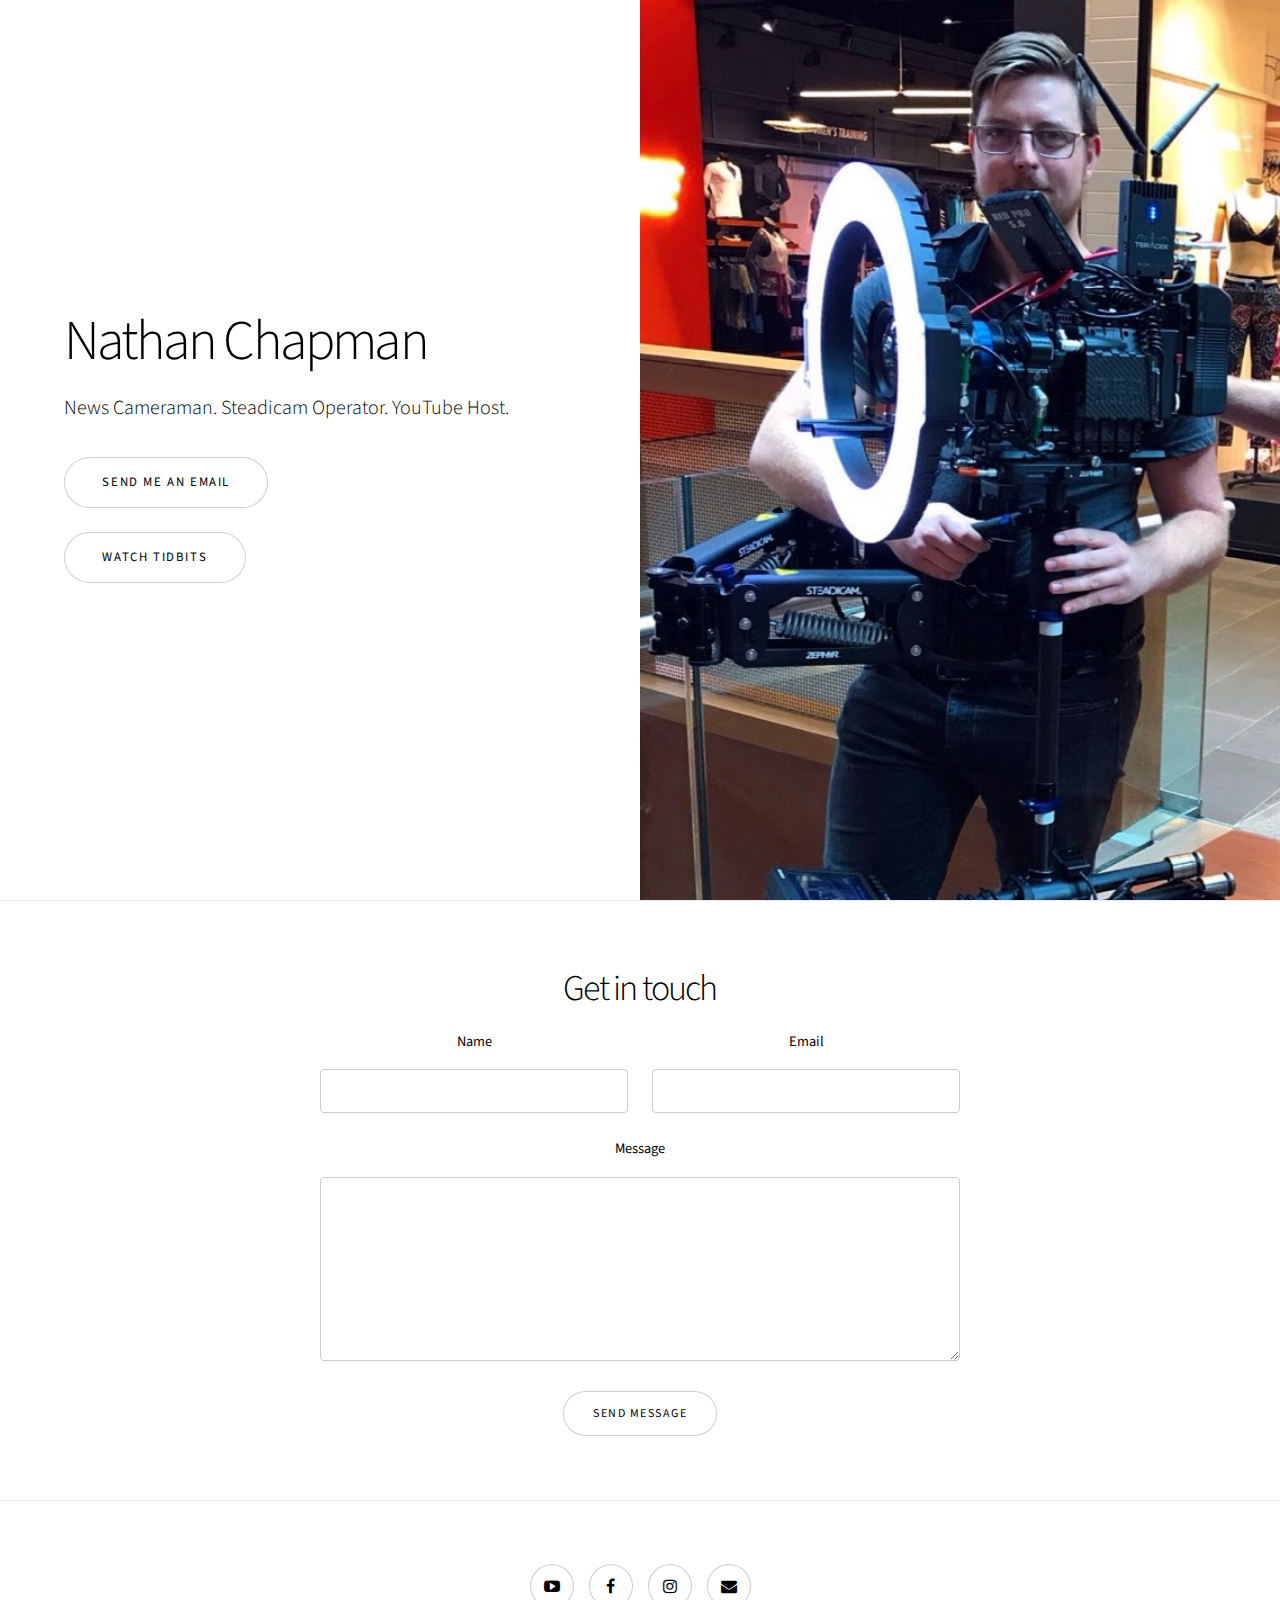
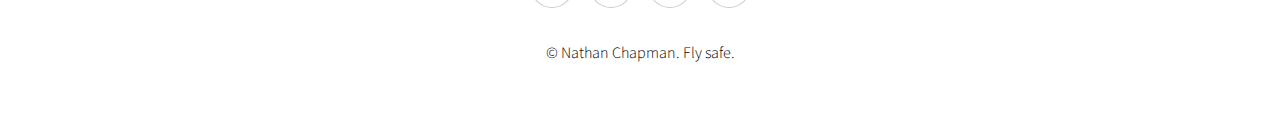
==== commit dcef7aee: "Add news title." ====
--- a/index.html
+++ b/index.html
@@ -15,7 +15,7 @@
 					<section class="banner style1 orient-left content-align-left image-position-right fullscreen onload-image-fade-in onload-content-fade-right">
 						<div class="content">
 							<h1>Nathan Chapman</h1>
-							<p class="major">Steadicam Operator. YouTube Host.</p>
+							<p class="major">News Cameraman. Steadicam Operator. YouTube Host.</p>
 							<ul class="actions vertical">
 								<li><a href="#contact" class="button big wide smooth-scroll-middle">Send me an email</a></li>
                                 <li><a href="https://www.youtube.com/channel/UCqgG9UvknkMM5HRwOAaX-bg?sub_confirmation=1" class="button big wide smooth-scroll-middle">Watch Tidbits</a></li>
@@ -71,12 +71,12 @@
 			</div>
 
 		<!-- Scripts -->
-			<script src="assets/js/jquery.min.js"></script>
+			<!--script src="assets/js/jquery.min.js"></script>
 			<script src="assets/js/jquery.scrollex.min.js"></script>
 			<script src="assets/js/jquery.scrolly.min.js"></script>
 			<script src="assets/js/skel.min.js"></script>
 			<script src="assets/js/util.js"></script>
-			<script src="assets/js/main.js"></script>
+			<script src="assets/js/main.js"></script -->
 
 	</body>
 </html>--- a/assets/css/main-simple.min.css
+++ b/assets/css/main-simple.min.css
@@ -1 +1 @@
-@import url(font-awesome.min.css);@import url(https://fonts.googleapis.com/css?family=Source+Sans+Pro:300,300i,400,400i);article,aside,details,figcaption,figure,footer,header,hgroup,menu,nav,pre code,section{display:block}a,abbr,acronym,address,applet,article,aside,audio,b,big,blockquote,body,canvas,caption,center,cite,code,dd,del,details,dfn,div,dl,dt,em,embed,fieldset,figcaption,figure,footer,form,h1,h2,h3,h4,h5,h6,header,hgroup,html,i,iframe,img,ins,kbd,label,legend,li,mark,menu,nav,object,ol,output,p,pre,q,ruby,s,samp,section,small,span,strike,strong,sub,summary,sup,table,tbody,td,tfoot,th,thead,time,tr,tt,u,ul,var,video{margin:0;padding:0;border:0;font:inherit;vertical-align:baseline}blockquote,em,i{font-style:italic}blockquote,p,pre{margin:0 0 2rem}blockquote,q{quotes:none}blockquote:after,blockquote:before,q:after,q:before{content:'';content:none}body{-webkit-text-size-adjust:none;-ms-overflow-style:scrollbar;background:#fff;color:#000}*,:after,:before{-moz-box-sizing:border-box;-webkit-box-sizing:border-box;box-sizing:border-box}@-ms-viewport{width:device-width}@media screen and (max-width:480px){body,html{min-width:320px}}body.is-loading *,body.is-loading :after,body.is-loading :before{-moz-animation:none!important;-webkit-animation:none!important;-ms-animation:none!important;animation:none!important;-moz-transition:none!important;-webkit-transition:none!important;-ms-transition:none!important;transition:none!important}html{font-size:18pt}@media screen and (max-width:1680px){html{font-size:14pt}}@media screen and (max-width:1280px){html{font-size:12pt}}@media screen and (max-width:736px){html{font-size:11pt}}@media screen and (max-width:360px){html{font-size:10pt}}body,input,select,textarea{font-family:"Source Sans Pro",Helvetica,sans-serif;font-size:1rem;font-weight:300;line-height:1.65}a{-moz-transition:color .2s ease-in-out;-webkit-transition:color .2s ease-in-out;-ms-transition:color .2s ease-in-out;transition:color .2s ease-in-out;text-decoration:underline}b,strong{font-weight:400}p.major{font-size:1.25rem}sub,sup{position:relative;font-size:.8rem}code,pre{font-family:"Courier New",monospace;font-size:.9em}h1,h2,h3,h4,h5,h6{font-weight:300;line-height:1.375;letter-spacing:-.05em;margin:0 0 1rem}h1 a,h2 a,h3 a,h4 a,h5 a,h6 a{color:inherit;text-decoration:none}h1{font-size:3.5rem;line-height:1.2}h2{font-size:2.25rem}h3{font-size:1.5rem}h4{font-size:1.1rem}h5{font-size:.9rem}h6{font-size:.7rem}sub{top:.5rem}sup{top:-.5rem}blockquote{border-left:solid 4px;padding:.5rem 0 .5rem 2rem}code{border-radius:4px;margin:0 .25rem;padding:.25rem .325rem;background:rgba(0,0,0,.05);border-color:rgba(0,0,0,.2)}pre{-webkit-overflow-scrolling:touch}pre code{line-height:1.5;padding:.75rem 1rem;overflow-x:auto}hr{border:0;border-bottom:solid 1px;margin:2.5rem 0;border-bottom-color:rgba(0,0,0,.2)}hr.major{margin:3.5rem 0}.align-left{text-align:left}.align-center{text-align:center}.align-right{text-align:right}@media screen and (max-width:736px){p.major{font-size:1.1rem}h1{font-size:2.5rem}h2{font-size:2rem}h3{font-size:1.25rem}h4{font-size:1rem}}a,b,h1,h2,h3,h4,h5,h6,input,select,strong,textarea{color:#000}a:hover{text-decoration:none;color:#47D3E5}blockquote{border-left-color:rgba(0,0,0,.2)}.box{border-radius:4px;border:1px solid;margin-bottom:2rem;padding:1.5rem}.box>:last-child,.box>:last-child>:last-child,.box>:last-child>:last-child>:last-child{margin-bottom:0}.box.alt{border:0;border-radius:0;padding:0}.box{border-color:rgba(0,0,0,.2)}.button,button,input[type=submit],input[type=reset],input[type=button]{-moz-appearance:none;-webkit-appearance:none;-ms-appearance:none;appearance:none;transition:background-color .2s ease-in-out,box-shadow .2s ease-in-out,color .2s ease-in-out;border:0;cursor:pointer;display:inline-block;font-weight:400;letter-spacing:.125em;text-align:center;text-decoration:none;text-transform:uppercase;white-space:nowrap;font-size:.75rem;max-width:20rem;height:3.75em;line-height:3.75em;border-radius:3.75em;padding:0 2.5em;text-overflow:ellipsis;overflow:hidden;background-color:transparent;box-shadow:inset 0 0 0 1px rgba(0,0,0,.2);color:#000!important}.gallery.style2,.table-wrapper{-webkit-overflow-scrolling:touch}.gallery.style2>.backward:before,.gallery.style2>.forward:before,.icon:before,.select-wrapper:before{-moz-osx-font-smoothing:grayscale;text-transform:none!important}.button,a.icon.style2:before,button,input[type=submit],input[type=reset],input[type=button]{-moz-transition:background-color .2s ease-in-out,box-shadow .2s ease-in-out,color .2s ease-in-out;-webkit-transition:background-color .2s ease-in-out,box-shadow .2s ease-in-out,color .2s ease-in-out;-ms-transition:background-color .2s ease-in-out,box-shadow .2s ease-in-out,color .2s ease-in-out}.button.icon:before,button.icon:before,input[type=submit].icon:before,input[type=reset].icon:before,input[type=button].icon:before{margin-right:.5rem}.button.fit,button.fit,input[type=submit].fit,input[type=reset].fit,input[type=button].fit{display:block;margin:0 0 1rem;width:100%}.button.small,button.small,input[type=submit].small,input[type=reset].small,input[type=button].small{font-size:.6rem;height:3.325em;line-height:3.325em;border-radius:3.325em;padding:0 2em}.button.big,button.big,input[type=submit].big,input[type=reset].big,input[type=button].big{font-size:.8rem;height:4em;line-height:4em;border-radius:4em;padding:0 3em}.button.wide,button.wide,input[type=submit].wide,input[type=reset].wide,input[type=button].wide{min-width:14em}.button.disabled,.button:disabled,button.disabled,button:disabled,input[type=submit].disabled,input[type=submit]:disabled,input[type=reset].disabled,input[type=reset]:disabled,input[type=button].disabled,input[type=button]:disabled{-moz-pointer-events:none;-webkit-pointer-events:none;-ms-pointer-events:none;pointer-events:none;opacity:.25}.button:hover,button:hover,input[type=submit]:hover,input[type=reset]:hover,input[type=button]:hover{box-shadow:inset 0 0 0 1px #47D3E5;color:#47D3E5!important}.button:active,button:active,input[type=submit]:active,input[type=reset]:active,input[type=button]:active{background-color:rgba(71,211,229,.2);box-shadow:inset 0 0 0 1px #47D3E5;color:#47D3E5!important}.button.special,button.special,input[type=submit].special,input[type=reset].special,input[type=button].special{background-color:#000;box-shadow:none;color:#fff!important}.button.special:hover,button.special:hover,input[type=submit].special:hover,input[type=reset].special:hover,input[type=button].special:hover{background-color:#47D3E5}.button.special:active,button.special:active,input[type=submit].special:active,input[type=reset].special:active,input[type=button].special:active{background-color:#1ebdd1}form{margin:0 0 2rem}form .field{margin:0 0 1.5rem;clear:both}form .field.half{clear:none;width:50%;float:left;padding:0 0 0 .75rem}form .field.half.first{padding:0 .75rem 0 0}form .field.third{clear:none;width:33.33333%;float:left;padding:0 0 0 .75rem}form .field.third.first{padding:0 .75rem 0 0}form>.actions{clear:both;margin:1.875rem 0 0!important}@media screen and (max-width:736px){form .field{margin:0 0 1.125rem}form .field.half{padding:0 0 0 .5625rem}form .field.half.first{padding:0 .5625rem 0 0}form>.actions{margin:1.5rem 0 0!important}}@media screen and (max-width:480px){form .field.half,form .field.third{padding:0;width:100%;float:none}form .field.half,form .field.half.first,form .field.third.first{padding:0}}label{display:block;font-size:.9rem;font-weight:400;margin:0 0 1rem;color:#000}input[type=search],input[type=url],input[type=text],input[type=password],input[type=email],input[type=tel],select,textarea{-moz-appearance:none;-webkit-appearance:none;-ms-appearance:none;appearance:none;background-color:transparent;border-radius:4px;border:none;border:1px solid;color:inherit;display:block;outline:0;padding:0 .825rem;text-decoration:none;width:100%}input[type=search]:invalid,input[type=url]:invalid,input[type=text]:invalid,input[type=password]:invalid,input[type=email]:invalid,input[type=tel]:invalid,select:invalid,textarea:invalid{box-shadow:none}.select-wrapper{text-decoration:none;display:block;position:relative}.select-wrapper:before{-webkit-font-smoothing:antialiased;font-family:FontAwesome;font-style:normal;font-weight:400;content:'\f078';display:block;height:2.75rem;line-height:2.75rem;pointer-events:none;position:absolute;right:0;text-align:center;top:0;width:2.75rem;color:rgba(0,0,0,.2)}.select-wrapper select::-ms-expand{display:none}input[type=search],input[type=url],input[type=text],input[type=password],input[type=email],input[type=tel],select{height:2.75rem}textarea{padding:.75rem 1rem}input[type=checkbox],input[type=radio]{-moz-appearance:none;-webkit-appearance:none;-ms-appearance:none;appearance:none;display:block;float:left;margin-right:-2rem;opacity:0;width:1rem;z-index:-1}input[type=checkbox]+label,input[type=radio]+label{text-decoration:none;-moz-user-select:none;-webkit-user-select:none;-ms-user-select:none;user-select:none;cursor:pointer;display:inline-block;font-size:1rem;font-weight:300;padding-left:2.4rem;padding-right:.75rem;position:relative;margin-bottom:0;color:#000}input[type=checkbox]+label:before,input[type=radio]+label:before{-moz-osx-font-smoothing:grayscale;-webkit-font-smoothing:antialiased;font-family:FontAwesome;font-style:normal;font-weight:400;text-transform:none!important;border:1px solid;content:'';display:inline-block;height:1.65rem;left:0;line-height:1.58125rem;position:absolute;text-align:center;top:0;width:1.65rem}.banner.style1,.icon,.image,header p{position:relative}input[type=checkbox]+label:before{border-radius:4px}input[type=radio]+label:before{border-radius:100%}input[type=search],input[type=url],input[type=checkbox]+label:before,input[type=radio]+label:before,input[type=text],input[type=password],input[type=email],input[type=tel],select,textarea{border-color:rgba(0,0,0,.2)}input[type=search]:focus,input[type=url]:focus,input[type=checkbox]:focus+label:before,input[type=radio]:focus+label:before,input[type=text]:focus,input[type=password]:focus,input[type=email]:focus,input[type=tel]:focus,select:focus,textarea:focus{border-color:#47D3E5;box-shadow:0 0 0 1px #47D3E5}input[type=checkbox]:checked+label:before,input[type=radio]:checked+label:before{content:'\f00c';background-color:#000;border-color:#000;color:#fff}::-webkit-input-placeholder{opacity:1;color:rgba(0,0,0,.75)!important}:-moz-placeholder{opacity:1;color:rgba(0,0,0,.75)!important}::-moz-placeholder{opacity:1;color:rgba(0,0,0,.75)!important}:-ms-input-placeholder{opacity:1;color:rgba(0,0,0,.75)!important}.formerize-placeholder{opacity:1;color:rgba(0,0,0,.75)!important}.icon{text-decoration:none;border-bottom:none;text-align:center}.icon:before{-webkit-font-smoothing:antialiased;font-family:FontAwesome;font-style:normal;font-weight:400}.icon>.label{display:none}.icon.style2:before{border-radius:2.75em;display:inline-block;height:2.75em;line-height:2.75em;width:2.75em;box-shadow:inset 0 0 0 1px rgba(0,0,0,.2)}a.icon.style2:active:before,a.icon.style2:hover:before{box-shadow:inset 0 0 0 1px #47D3E5;color:#47D3E5}.icon.major{display:block;margin:0 0 1rem}.icon.major:before{font-size:1.25rem}a.icon.style2:before{transition:background-color .2s ease-in-out,box-shadow .2s ease-in-out,color .2s ease-in-out}a.icon.style2:active:before{background-color:rgba(71,211,229,.1)}.image{border:0;border-radius:4px;display:inline-block}.image img{display:block;border-radius:4px}.image.left,.image.right{width:40%;max-width:10rem}.image.fit,.image.fit img,.image.left img,.image.main img,.image.right img{width:100%}.image.left{float:left;margin:0 1.5rem 1rem 0;top:.25rem}.image.right{float:right;margin:0 0 1rem 1.5rem;top:.25rem}.image.fit{display:block;margin:0 0 2rem}.image.main{display:block;margin:0 0 3rem;width:100%}ol,ul{margin:0 0 2rem}ol{list-style:decimal;padding-left:1.25rem}ol li{padding-left:.25rem}ul{list-style:disc;padding-left:1rem}ul.actions.fit li>*,ul.actions.vertical li>*{margin-bottom:0}ul.actions,ul.alt,ul.icons{list-style:none}ul li{padding-left:.5rem}ul.alt{padding-left:0}ul.alt li{border-top:solid 1px;padding:.5rem 0}ul.alt li:first-child{border-top:0;padding-top:0}ul.icons{cursor:default;padding-left:0}ul.icons li{display:inline-block;padding:0 .75rem 0 0}ul.icons li:last-child{padding-right:0}ul.actions{cursor:default;padding-left:0}ul.actions li{display:inline-block;padding:0 1rem 0 0;vertical-align:middle}ul.actions li:last-child{padding-right:0}ul.actions.small li{padding:0 .5rem 0 0}ul.actions.vertical li{display:block;padding:1rem 0 0}ul.actions.vertical li:first-child{padding-top:0}ul.actions.vertical.small li{padding:.5rem 0 0}ul.actions.vertical.small li:first-child{padding-top:0}ul.actions.fit{display:table;margin-left:-1rem;padding:0;table-layout:fixed;width:calc(100% + 1rem)}ul.actions.fit li{display:table-cell;padding:0 0 0 1rem}ul.actions.fit.small{margin-left:-.5rem;width:calc(100% + .5rem)}ul.actions.fit.small li{padding:0 0 0 .5rem}@media screen and (max-width:480px){ul.actions{margin:0 0 2rem}ul.actions li{padding:1rem 0 0;display:block;text-align:center;width:100%}ul.actions li:first-child{padding-top:0}ul.actions li>*{width:100%;margin:0!important}ul.actions li>.icon:before{margin-left:-2rem}ul.actions.small li{padding:.5rem 0 0}ul.actions.small li:first-child{padding-top:0}}dl{margin:0 0 2rem}dl dt{display:block;font-weight:400;margin:0 0 1rem}dl dd{margin-left:2rem}dl.style2 dt{width:25%;float:left}dl.style2 dd{width:70%;float:left}dl.style2:after{content:'';display:block;clear:both}ul.alt li{border-top-color:rgba(0,0,0,.2)}article.special,section.special{text-align:center}.banner.style1,.banner.style2.content-align-left,table th{text-align:left}header p{margin:-.65rem 0 1.5rem;font-style:italic;color:rgba(0,0,0,.75)}header h1+p{font-size:1.375rem}header h2+p{font-size:1.25rem}header h3+p{font-size:1.1rem}header h4+p,header h5+p,header h6+p,table th{font-size:.9rem}.table-wrapper{margin:0 0 2rem;overflow-x:auto}#wrapper,.banner.style1,.banner.style2,.banner.style3,.banner.style4,.banner.style5,.spotlight.style2,.spotlight.style3,.spotlight.style4,.spotlight.style5{overflow-x:hidden}.table-wrapper>table{margin-bottom:0}table{border-collapse:collapse;border-spacing:0;margin:0 0 2rem;width:100%}table tbody tr{border:1px solid;border-left:0;border-right:0}table td{padding:.75rem}table th{font-weight:400;padding:0 .75rem .75rem;color:#000}table thead{border-bottom:solid 2px}table tfoot{border-top:solid 2px}table.alt{border-collapse:separate}table.alt tbody tr td{border:1px solid;border-left-width:0;border-top-width:0;border-color:rgba(0,0,0,.2)}.items.style1>*,table.alt tbody tr:first-child td{border-top-width:1px}table.alt tbody tr td:first-child{border-left-width:1px}table.alt thead{border-bottom:0}table.alt tfoot{border-top:0}table.fixed{table-layout:fixed}table tbody tr{border-color:rgba(0,0,0,.2)}table tbody tr:nth-child(2n+1){background-color:rgba(0,0,0,.05)}table tbody tr.alt{background-color:rgba(0,0,0,.05)!important}table thead{border-bottom-color:rgba(0,0,0,.2)}table tfoot{border-top-color:rgba(0,0,0,.2)}table.uniform tbody tr:nth-child(2n+1){background-color:transparent}.banner.onload-content-fade-up .content{transition:opacity .75s ease-in-out,transform .75s ease-in-out}.banner.onload-content-fade-down .content,.banner.onload-content-fade-up .content{-moz-transition:opacity .75s ease-in-out,-moz-transform .75s ease-in-out;-webkit-transition:opacity .75s ease-in-out,-webkit-transform .75s ease-in-out;-ms-transition:opacity .75s ease-in-out,-ms-transform .75s ease-in-out}body.is-loading .banner.onload-content-fade-up .content{-moz-transform:translateY(1rem);-webkit-transform:translateY(1rem);-ms-transform:translateY(1rem);transform:translateY(1rem);opacity:0}.banner.onload-content-fade-down .content{transition:opacity .75s ease-in-out,transform .75s ease-in-out}body.is-loading .banner.onload-content-fade-down .content{-moz-transform:translateY(-1rem);-webkit-transform:translateY(-1rem);-ms-transform:translateY(-1rem);transform:translateY(-1rem);opacity:0}.banner.onload-content-fade-left .content{transition:opacity .75s ease-in-out,transform .75s ease-in-out}.banner.onload-content-fade-left .content,.banner.onload-content-fade-right .content{-moz-transition:opacity .75s ease-in-out,-moz-transform .75s ease-in-out;-webkit-transition:opacity .75s ease-in-out,-webkit-transform .75s ease-in-out;-ms-transition:opacity .75s ease-in-out,-ms-transform .75s ease-in-out}body.is-loading .banner.onload-content-fade-left .content{-moz-transform:translateX(1rem);-webkit-transform:translateX(1rem);-ms-transform:translateX(1rem);transform:translateX(1rem);opacity:0}.banner.onload-content-fade-right .content{transition:opacity .75s ease-in-out,transform .75s ease-in-out}body.is-loading .banner.onload-content-fade-right .content{-moz-transform:translateX(-1rem);-webkit-transform:translateX(-1rem);-ms-transform:translateX(-1rem);transform:translateX(-1rem);opacity:0}.banner.onload-content-fade-in .content{-moz-transition:opacity .75s ease-in-out;-webkit-transition:opacity .75s ease-in-out;-ms-transition:opacity .75s ease-in-out;transition:opacity .75s ease-in-out}body.is-loading .banner.onload-content-fade-in .content{opacity:0}.banner.onload-image-fade-up .image{-moz-transition:opacity .75s ease-in-out,-moz-transform .75s ease-in-out;-webkit-transition:opacity .75s ease-in-out,-webkit-transform .75s ease-in-out;-ms-transition:opacity .75s ease-in-out,-ms-transform .75s ease-in-out;transition:opacity .75s ease-in-out,transform .75s ease-in-out}.banner.onload-image-fade-up .image img{-moz-transition:opacity .75s ease-in-out;-webkit-transition:opacity .75s ease-in-out;-ms-transition:opacity .75s ease-in-out;transition:opacity .75s ease-in-out;-moz-transition-delay:.5625s;-webkit-transition-delay:.5625s;-ms-transition-delay:.5625s;transition-delay:.5625s}body.is-loading .banner.onload-image-fade-up .image{-moz-transform:translateY(1rem);-webkit-transform:translateY(1rem);-ms-transform:translateY(1rem);transform:translateY(1rem);opacity:0}body.is-loading .banner.onload-image-fade-up .image img{opacity:0}.banner.onload-image-fade-down .image{-moz-transition:opacity .75s ease-in-out,-moz-transform .75s ease-in-out;-webkit-transition:opacity .75s ease-in-out,-webkit-transform .75s ease-in-out;-ms-transition:opacity .75s ease-in-out,-ms-transform .75s ease-in-out;transition:opacity .75s ease-in-out,transform .75s ease-in-out}.banner.onload-image-fade-down .image img{-moz-transition:opacity .75s ease-in-out;-webkit-transition:opacity .75s ease-in-out;-ms-transition:opacity .75s ease-in-out;transition:opacity .75s ease-in-out;-moz-transition-delay:.5625s;-webkit-transition-delay:.5625s;-ms-transition-delay:.5625s;transition-delay:.5625s}body.is-loading .banner.onload-image-fade-down .image{-moz-transform:translateY(-1rem);-webkit-transform:translateY(-1rem);-ms-transform:translateY(-1rem);transform:translateY(-1rem);opacity:0}body.is-loading .banner.onload-image-fade-down .image img{opacity:0}.banner.onload-image-fade-left .image{-moz-transition:opacity .75s ease-in-out,-moz-transform .75s ease-in-out;-webkit-transition:opacity .75s ease-in-out,-webkit-transform .75s ease-in-out;-ms-transition:opacity .75s ease-in-out,-ms-transform .75s ease-in-out;transition:opacity .75s ease-in-out,transform .75s ease-in-out}.banner.onload-image-fade-left .image img{-moz-transition:opacity .75s ease-in-out;-webkit-transition:opacity .75s ease-in-out;-ms-transition:opacity .75s ease-in-out;transition:opacity .75s ease-in-out;-moz-transition-delay:.5625s;-webkit-transition-delay:.5625s;-ms-transition-delay:.5625s;transition-delay:.5625s}body.is-loading .banner.onload-image-fade-left .image{-moz-transform:translateX(1rem);-webkit-transform:translateX(1rem);-ms-transform:translateX(1rem);transform:translateX(1rem);opacity:0}body.is-loading .banner.onload-image-fade-left .image img{opacity:0}.banner.onload-image-fade-right .image{-moz-transition:opacity .75s ease-in-out,-moz-transform .75s ease-in-out;-webkit-transition:opacity .75s ease-in-out,-webkit-transform .75s ease-in-out;-ms-transition:opacity .75s ease-in-out,-ms-transform .75s ease-in-out;transition:opacity .75s ease-in-out,transform .75s ease-in-out}.banner.onload-image-fade-right .image img{transition:opacity .75s ease-in-out;-moz-transition-delay:.5625s;-webkit-transition-delay:.5625s;-ms-transition-delay:.5625s;transition-delay:.5625s}.banner.onload-image-fade-in .image img,.banner.onload-image-fade-right .image img{-moz-transition:opacity .75s ease-in-out;-webkit-transition:opacity .75s ease-in-out;-ms-transition:opacity .75s ease-in-out}body.is-loading .banner.onload-image-fade-right .image{-moz-transform:translateX(-1rem);-webkit-transform:translateX(-1rem);-ms-transform:translateX(-1rem);transform:translateX(-1rem);opacity:0}body.is-loading .banner.onload-image-fade-right .image img{opacity:0}.banner.onload-image-fade-in .image img{transition:opacity .75s ease-in-out}body.is-loading .banner.onload-image-fade-in .image img{opacity:0}.banner.onscroll-content-fade-up .content{transition:opacity .75s ease-in-out,transform .75s ease-in-out}.banner.onscroll-content-fade-down .content,.banner.onscroll-content-fade-up .content{-moz-transition:opacity .75s ease-in-out,-moz-transform .75s ease-in-out;-webkit-transition:opacity .75s ease-in-out,-webkit-transform .75s ease-in-out;-ms-transition:opacity .75s ease-in-out,-ms-transform .75s ease-in-out}.banner.onscroll-content-fade-up.is-inactive .content{-moz-transform:translateY(1rem);-webkit-transform:translateY(1rem);-ms-transform:translateY(1rem);transform:translateY(1rem);opacity:0}.banner.onscroll-content-fade-down .content{transition:opacity .75s ease-in-out,transform .75s ease-in-out}.banner.onscroll-content-fade-down.is-inactive .content{-moz-transform:translateY(-1rem);-webkit-transform:translateY(-1rem);-ms-transform:translateY(-1rem);transform:translateY(-1rem);opacity:0}.banner.onscroll-content-fade-left .content{transition:opacity .75s ease-in-out,transform .75s ease-in-out}.banner.onscroll-content-fade-left .content,.banner.onscroll-content-fade-right .content{-moz-transition:opacity .75s ease-in-out,-moz-transform .75s ease-in-out;-webkit-transition:opacity .75s ease-in-out,-webkit-transform .75s ease-in-out;-ms-transition:opacity .75s ease-in-out,-ms-transform .75s ease-in-out}.banner.onscroll-content-fade-left.is-inactive .content{-moz-transform:translateX(1rem);-webkit-transform:translateX(1rem);-ms-transform:translateX(1rem);transform:translateX(1rem);opacity:0}.banner.onscroll-content-fade-right .content{transition:opacity .75s ease-in-out,transform .75s ease-in-out}.banner.onscroll-content-fade-right.is-inactive .content{-moz-transform:translateX(-1rem);-webkit-transform:translateX(-1rem);-ms-transform:translateX(-1rem);transform:translateX(-1rem);opacity:0}.banner.onscroll-content-fade-in .content{-moz-transition:opacity .75s ease-in-out;-webkit-transition:opacity .75s ease-in-out;-ms-transition:opacity .75s ease-in-out;transition:opacity .75s ease-in-out}.banner.onscroll-content-fade-in.is-inactive .content{opacity:0}.banner.onscroll-image-fade-up .image{-moz-transition:opacity .75s ease-in-out,-moz-transform .75s ease-in-out;-webkit-transition:opacity .75s ease-in-out,-webkit-transform .75s ease-in-out;-ms-transition:opacity .75s ease-in-out,-ms-transform .75s ease-in-out;transition:opacity .75s ease-in-out,transform .75s ease-in-out}.banner.onscroll-image-fade-up .image img{-moz-transition:opacity .75s ease-in-out;-webkit-transition:opacity .75s ease-in-out;-ms-transition:opacity .75s ease-in-out;transition:opacity .75s ease-in-out;-moz-transition-delay:.5625s;-webkit-transition-delay:.5625s;-ms-transition-delay:.5625s;transition-delay:.5625s}.banner.onscroll-image-fade-up.is-inactive .image{-moz-transform:translateY(1rem);-webkit-transform:translateY(1rem);-ms-transform:translateY(1rem);transform:translateY(1rem);opacity:0}.banner.onscroll-image-fade-up.is-inactive .image img{opacity:0}.banner.onscroll-image-fade-down .image{-moz-transition:opacity .75s ease-in-out,-moz-transform .75s ease-in-out;-webkit-transition:opacity .75s ease-in-out,-webkit-transform .75s ease-in-out;-ms-transition:opacity .75s ease-in-out,-ms-transform .75s ease-in-out;transition:opacity .75s ease-in-out,transform .75s ease-in-out}.banner.onscroll-image-fade-down .image img{-moz-transition:opacity .75s ease-in-out;-webkit-transition:opacity .75s ease-in-out;-ms-transition:opacity .75s ease-in-out;transition:opacity .75s ease-in-out;-moz-transition-delay:.5625s;-webkit-transition-delay:.5625s;-ms-transition-delay:.5625s;transition-delay:.5625s}.banner.onscroll-image-fade-down.is-inactive .image{-moz-transform:translateY(-1rem);-webkit-transform:translateY(-1rem);-ms-transform:translateY(-1rem);transform:translateY(-1rem);opacity:0}.banner.onscroll-image-fade-down.is-inactive .image img{opacity:0}.banner.onscroll-image-fade-left .image{-moz-transition:opacity .75s ease-in-out,-moz-transform .75s ease-in-out;-webkit-transition:opacity .75s ease-in-out,-webkit-transform .75s ease-in-out;-ms-transition:opacity .75s ease-in-out,-ms-transform .75s ease-in-out;transition:opacity .75s ease-in-out,transform .75s ease-in-out}.banner.onscroll-image-fade-left .image img{-moz-transition:opacity .75s ease-in-out;-webkit-transition:opacity .75s ease-in-out;-ms-transition:opacity .75s ease-in-out;transition:opacity .75s ease-in-out;-moz-transition-delay:.5625s;-webkit-transition-delay:.5625s;-ms-transition-delay:.5625s;transition-delay:.5625s}.banner.onscroll-image-fade-left.is-inactive .image{-moz-transform:translateX(1rem);-webkit-transform:translateX(1rem);-ms-transform:translateX(1rem);transform:translateX(1rem);opacity:0}.banner.onscroll-image-fade-left.is-inactive .image img{opacity:0}.banner.onscroll-image-fade-right .image{-moz-transition:opacity .75s ease-in-out,-moz-transform .75s ease-in-out;-webkit-transition:opacity .75s ease-in-out,-webkit-transform .75s ease-in-out;-ms-transition:opacity .75s ease-in-out,-ms-transform .75s ease-in-out;transition:opacity .75s ease-in-out,transform .75s ease-in-out}.banner.onscroll-image-fade-right .image img{transition:opacity .75s ease-in-out;-moz-transition-delay:.5625s;-webkit-transition-delay:.5625s;-ms-transition-delay:.5625s;transition-delay:.5625s}.banner.onscroll-image-fade-in .image img,.banner.onscroll-image-fade-right .image img{-moz-transition:opacity .75s ease-in-out;-webkit-transition:opacity .75s ease-in-out;-ms-transition:opacity .75s ease-in-out}.banner.onscroll-image-fade-right.is-inactive .image{-moz-transform:translateX(-1rem);-webkit-transform:translateX(-1rem);-ms-transform:translateX(-1rem);transform:translateX(-1rem);opacity:0}.banner.onscroll-image-fade-right.is-inactive .image img{opacity:0}.banner.onscroll-image-fade-in .image img{transition:opacity .75s ease-in-out}.banner.onscroll-image-fade-in.is-inactive .image img{opacity:0}.banner.style1{-moz-align-items:stretch;-webkit-align-items:stretch;-ms-align-items:stretch;align-items:stretch;display:-moz-flex;display:-webkit-flex;display:-ms-flex;display:flex;-moz-flex-direction:row;-webkit-flex-direction:row;-ms-flex-direction:row;flex-direction:row;-moz-justify-content:-moz-flex-end;-webkit-justify-content:-webkit-flex-end;-ms-justify-content:-ms-flex-end;justify-content:flex-end}.banner.style1 .content{padding:7rem 7rem 5rem;align-self:center;-moz-flex-grow:1;-webkit-flex-grow:1;-ms-flex-grow:1;flex-grow:1;-moz-flex-shrink:1;-webkit-flex-shrink:1;-ms-flex-shrink:1;flex-shrink:1;width:50%;max-width:48rem;margin:0 auto}.banner.style1 .content,.spotlight.style1 .content{-moz-align-self:center;-webkit-align-self:center;-ms-align-self:center}.banner.style1 .image{-moz-flex-grow:0;-webkit-flex-grow:0;-ms-flex-grow:0;flex-grow:0;-moz-flex-shrink:0;-webkit-flex-shrink:0;-ms-flex-shrink:0;flex-shrink:0;border-radius:0;width:50%}.banner.style1 .image img{object-fit:cover;-moz-object-position:center;-webkit-object-position:center;-ms-object-position:center;object-position:center;display:block;position:absolute;top:0;left:0;width:100%;height:100%;border-radius:0}.banner.style1 .image img,.banner.style2 .image img{-moz-object-fit:cover;-webkit-object-fit:cover;-ms-object-fit:cover}@media screen and (max-width:1680px){.banner.style1 .content{padding:5rem 5rem 3rem}}@media screen and (max-width:1280px){.banner.style1 .content{padding:4rem 4rem 2rem}}@media screen and (max-width:980px){.banner.style1 .content{padding:3.75rem 3rem 1.75rem}}@media screen and (max-width:736px){.banner.style1 .content{padding:2.5rem 2rem .5rem}}.banner.style2,.banner.style2 .content{background-color:inherit;padding:5.25rem 5.25rem 3.25rem;position:relative}.banner.style1.fullscreen{min-height:100vh}@media screen and (orientation:portrait){.banner.style1{-moz-flex-direction:column-reverse;-webkit-flex-direction:column-reverse;-ms-flex-direction:column-reverse;flex-direction:column-reverse;text-align:center}.banner.style1 .content{display:-moz-flex;display:-webkit-flex;display:-ms-flex;display:flex;-moz-flex-direction:column;-webkit-flex-direction:column;-ms-flex-direction:column;flex-direction:column;-moz-justify-content:center;-webkit-justify-content:center;-ms-justify-content:center;justify-content:center;width:100%;max-width:100%}.banner.style1 .image{width:100%;max-width:100%;height:45vh}.banner.style1.fullscreen .content{min-height:50vh}.banner.style1.fullscreen .image{height:50vh}}.banner.style2.fullscreen,.banner.style3.fullscreen,.banner.style4.fullscreen,.banner.style5.fullscreen,.spotlight.style4.fullscreen{min-height:100vh}.banner.style1.orient-right{-moz-flex-direction:row-reverse;-webkit-flex-direction:row-reverse;-ms-flex-direction:row-reverse;flex-direction:row-reverse}.banner.style1.content-align-center{text-align:center}.banner.style1.content-align-right{text-align:right}@media screen and (orientation:portrait){.banner.style1.orient-right{-moz-flex-direction:column-reverse;-webkit-flex-direction:column-reverse;-ms-flex-direction:column-reverse;flex-direction:column-reverse}.banner.style1.content-align-right{text-align:center}}.banner.style1.image-position-left .image img{-moz-object-position:left;-webkit-object-position:left;-ms-object-position:left;object-position:left}.banner.style1.image-position-right .image img{-moz-object-position:right;-webkit-object-position:right;-ms-object-position:right;object-position:right top}.banner.style2{-moz-align-items:center;-webkit-align-items:center;-ms-align-items:center;align-items:center;display:-moz-flex;display:-webkit-flex;display:-ms-flex;display:flex;-moz-justify-content:center;-webkit-justify-content:center;-ms-justify-content:center;justify-content:center;text-align:center}.banner.style2 .content{width:40rem;max-width:100%;border-radius:.5rem;margin-bottom:2rem;z-index:1}.banner.style2 .image,.banner.style2 .image img{position:absolute;top:0;left:0;width:100%;height:100%;border-radius:0}.banner.style2 .image{-moz-flex-grow:0;-webkit-flex-grow:0;-ms-flex-grow:0;flex-grow:0;-moz-flex-shrink:0;-webkit-flex-shrink:0;-ms-flex-shrink:0;flex-shrink:0}.banner.style2 .image img{object-fit:cover;-moz-object-position:center;-webkit-object-position:center;-ms-object-position:center;object-position:center;display:block}@media screen and (max-width:1680px){.banner.style2,.banner.style2 .content{padding:3.75rem 3.75rem 1.75rem}}@media screen and (max-width:1280px){.banner.style2,.banner.style2 .content{padding:4rem 3rem 2rem}}@media screen and (max-width:980px){.banner.style2{padding:3rem 3rem 1rem}.banner.style2 .content{padding:3.75rem 2.25rem 1.75rem}}@media screen and (max-width:736px){.banner.style2{padding:2rem 2rem .1rem}.banner.style2 .content{padding:2.5rem 1.5rem .5rem}}.banner.style2.orient-left{-moz-justify-content:-moz-flex-start;-webkit-justify-content:-webkit-flex-start;-ms-justify-content:-ms-flex-start;justify-content:flex-start;padding-left:0}.banner.style2.orient-left .content{border-top-left-radius:0;border-bottom-left-radius:0}.banner.style2.orient-right{-moz-justify-content:-moz-flex-end;-webkit-justify-content:-webkit-flex-end;-ms-justify-content:-ms-flex-end;justify-content:flex-end;padding-right:0}.banner.style2.orient-right .content{border-top-right-radius:0;border-bottom-right-radius:0}.banner.style2.content-align-right{text-align:right}.banner.style2.image-position-left .image img{-moz-object-position:left;-webkit-object-position:left;-ms-object-position:left;object-position:left}.banner.style2.image-position-right .image img{-moz-object-position:right;-webkit-object-position:right;-ms-object-position:right;object-position:right}.banner.style3{padding:7rem 7rem 5rem;-moz-align-items:center;-webkit-align-items:center;-ms-align-items:center;align-items:center;display:-moz-flex;display:-webkit-flex;display:-ms-flex;display:flex;-moz-flex-direction:row-reverse;-webkit-flex-direction:row-reverse;-ms-flex-direction:row-reverse;flex-direction:row-reverse;-moz-justify-content:center;-webkit-justify-content:center;-ms-justify-content:center;justify-content:center;position:relative;text-align:left}.banner.style3 .content{width:31.5rem;max-width:100%}.banner.style3 .image{-moz-flex-grow:0;-webkit-flex-grow:0;-ms-flex-grow:0;flex-grow:0;-moz-flex-shrink:0;-webkit-flex-shrink:0;-ms-flex-shrink:0;flex-shrink:0;width:21rem;height:21rem;border-radius:100%;margin:0 3.5rem 2rem 0}.banner.style3 .image img{object-fit:cover;-moz-object-position:center;-webkit-object-position:center;-ms-object-position:center;object-position:center;display:block;width:100%;height:100%;border-radius:100%}.banner.style3 .image img,.banner.style4 .image img{-moz-object-fit:cover;-webkit-object-fit:cover;-ms-object-fit:cover}@media screen and (max-width:1680px){.banner.style3{padding:5rem 5rem 3rem}}@media screen and (max-width:1280px){.banner.style3{padding:4rem 4rem 2rem}}@media screen and (max-width:980px){.banner.style3{padding:3.75rem 3rem 1.75rem}.banner.style3 .image{width:18.375rem;height:18.375rem}}@media screen and (max-width:736px){.banner.style3{padding:2.5rem 2rem .5rem;-moz-align-items:-moz-flex-start;-webkit-align-items:-webkit-flex-start;-ms-align-items:-ms-flex-start;align-items:flex-start}.banner.style3 .image{width:15.75rem;height:15.75rem;margin:0 2rem 2rem 0}}@media screen and (orientation:portrait){.banner.style3{-moz-align-items:center;-webkit-align-items:center;-ms-align-items:center;align-items:center;-moz-flex-direction:column-reverse;-webkit-flex-direction:column-reverse;-ms-flex-direction:column-reverse;flex-direction:column-reverse;text-align:center}.banner.style3 .content{width:34rem;max-width:100%}.banner.style3 .image{margin-right:0}}.banner.style3.orient-left{-moz-flex-direction:row;-webkit-flex-direction:row;-ms-flex-direction:row;flex-direction:row}.banner.style3.orient-left .image{margin:0 0 2rem 3.5rem}@media screen and (max-width:736px){.banner.style3.orient-left .image{margin:0 0 2rem 2rem}}@media screen and (orientation:portrait){.banner.style3.orient-left{-moz-flex-direction:column-reverse;-webkit-flex-direction:column-reverse;-ms-flex-direction:column-reverse;flex-direction:column-reverse}.banner.style3.orient-left .image{margin-left:0}}.banner.style3.content-align-center{text-align:center}.banner.style3.content-align-right{text-align:right}.banner.style3.image-position-left .image img{-moz-object-position:left;-webkit-object-position:left;-ms-object-position:left;object-position:left}.banner.style3.image-position-right .image img{-moz-object-position:right;-webkit-object-position:right;-ms-object-position:right;object-position:right}.banner.style4{padding:7rem 7rem 5rem;-moz-align-items:center;-webkit-align-items:center;-ms-align-items:center;align-items:center;display:-moz-flex;display:-webkit-flex;display:-ms-flex;display:flex;-moz-flex-direction:row-reverse;-webkit-flex-direction:row-reverse;-ms-flex-direction:row-reverse;flex-direction:row-reverse;-moz-justify-content:center;-webkit-justify-content:center;-ms-justify-content:center;justify-content:center;position:relative;text-align:left}.banner.style4 .content{width:31.5rem;max-width:100%}.banner.style4 .image{-moz-flex-grow:0;-webkit-flex-grow:0;-ms-flex-grow:0;flex-grow:0;-moz-flex-shrink:0;-webkit-flex-shrink:0;-ms-flex-shrink:0;flex-shrink:0;border-radius:0;border:1px solid;width:13rem;height:23.11111rem;margin-top:2.5rem;margin-bottom:5rem;margin-right:3.5rem}.banner.style4 .image img{object-fit:cover;-moz-object-position:center;-webkit-object-position:center;-ms-object-position:center;object-position:center;display:block;width:100%;height:100%;border-radius:0}.banner.style4 .image:before{border-bottom:0}.banner.style4 .image:after,.banner.style4 .image:before{content:'';display:block;background-position:center;background-repeat:no-repeat;border:1px solid}.banner.style4 .image:after{border-top:0}.banner.style4 .image:before{height:2.5rem;background-size:64px 32px;margin-top:-2.5rem;border-radius:1rem 1rem 0 0}.banner.style4 .image:after{height:3rem;background-size:64px 32px;margin-bottom:-3rem;border-radius:0 0 1rem 1rem}@media screen and (max-width:1680px){.banner.style4{padding:5rem 5rem 3rem}}@media screen and (max-width:1280px){.banner.style4{padding:4rem 4rem 2rem}}@media screen and (max-width:980px){.banner.style4{padding:3.75rem 3rem 1.75rem}.banner.style4 .image{width:11.375rem;height:20.22222rem;margin-top:2.1875rem;margin-bottom:4.625rem}.banner.style4 .image:before{height:2.1875rem;background-size:56px 28px;margin-top:-2.1875rem;border-radius:.875rem .875rem 0 0}.banner.style4 .image:after{height:2.625rem;background-size:56px 28px;margin-bottom:-2.625rem;border-radius:0 0 .875rem .875rem}}@media screen and (max-width:736px){.banner.style4{padding:2.5rem 2rem .5rem;-moz-align-items:-moz-flex-start;-webkit-align-items:-webkit-flex-start;-ms-align-items:-ms-flex-start;align-items:flex-start}.banner.style4 .image{width:8.125rem;height:14.44444rem;margin-top:1.5625rem;margin-bottom:3.875rem}.banner.style4 .image:before{height:1.5625rem;background-size:40px 20px;margin-top:-1.5625rem;border-radius:.625rem .625rem 0 0}.banner.style4 .image:after{height:1.875rem;background-size:40px 20px;margin-bottom:-1.875rem;border-radius:0 0 .625rem .625rem}}@media screen and (orientation:portrait){.banner.style4{-moz-align-items:center;-webkit-align-items:center;-ms-align-items:center;align-items:center;-moz-flex-direction:column-reverse;-webkit-flex-direction:column-reverse;-ms-flex-direction:column-reverse;flex-direction:column-reverse;text-align:center}.banner.style4 .content{width:34rem;max-width:100%}.banner.style4 .image{margin-right:0;margin-left:0}}.banner.style4.orient-left{-moz-flex-direction:row;-webkit-flex-direction:row;-ms-flex-direction:row;flex-direction:row}.banner.style4.orient-left .image{margin-right:0;margin-left:3.5rem}@media screen and (orientation:portrait){.banner.style4.orient-left{-moz-flex-direction:column-reverse;-webkit-flex-direction:column-reverse;-ms-flex-direction:column-reverse;flex-direction:column-reverse}.banner.style4.orient-left .image{margin-right:0;margin-left:0}}.banner.style4.content-align-center{text-align:center}.banner.style4.content-align-right{text-align:right}.banner.style4.image-position-left .image img{-moz-object-position:left;-webkit-object-position:left;-ms-object-position:left;object-position:left}.banner.style4.image-position-right .image img{-moz-object-position:right;-webkit-object-position:right;-ms-object-position:right;object-position:right}.banner.style5{padding:7rem 7rem 5rem;-moz-align-items:center;-webkit-align-items:center;-ms-align-items:center;align-items:center;display:-moz-flex;display:-webkit-flex;display:-ms-flex;display:flex;-moz-justify-content:center;-webkit-justify-content:center;-ms-justify-content:center;justify-content:center;background-color:inherit;position:relative;text-align:center}.banner.style5 .content{position:relative;width:40rem;max-width:100%;margin-bottom:2rem;z-index:1}.banner.style5 .image,.banner.style5 .image img{top:0;left:0;height:100%;border-radius:0;width:100%;position:absolute}.banner.style5 .image{-moz-flex-grow:0;-webkit-flex-grow:0;-ms-flex-grow:0;flex-grow:0;-moz-flex-shrink:0;-webkit-flex-shrink:0;-ms-flex-shrink:0;flex-shrink:0;opacity:.5}.banner.style5 .image img{object-fit:cover;-moz-object-position:center;-webkit-object-position:center;-ms-object-position:center;object-position:center;display:block}.banner.style5 .image img,.spotlight.style1 .image img{-moz-object-fit:cover;-webkit-object-fit:cover;-ms-object-fit:cover}@media screen and (max-width:1680px){.banner.style5{padding:5rem 5rem 3rem}}@media screen and (max-width:1280px){.banner.style5{padding:4rem 4rem 2rem}}@media screen and (max-width:980px){.banner.style5{padding:3.75rem 3rem 1.75rem}}@media screen and (max-width:736px){.banner.style5{padding:2.5rem 2rem .5rem}}.banner.style5.content-align-left{text-align:left}.banner.style5.content-align-right{text-align:right}.banner.style5.image-position-left .image img{-moz-object-position:left;-webkit-object-position:left;-ms-object-position:left;object-position:left}.banner.style5.image-position-right .image img{-moz-object-position:right;-webkit-object-position:right;-ms-object-position:right;object-position:right}.banner .image{background-color:rgba(0,0,0,.125)}.banner.invert .image{background-color:rgba(255,255,255,.125)}.banner.style4 .image{border-color:rgba(0,0,0,.2);background-color:rgba(0,0,0,.2);border-width:0}.banner.style4 .image:before{background-image:url("data:image/svg+xml;charset=utf8,%3Csvg xmlns='http://www.w3.org/2000/svg' xmlns:xlink='http://www.w3.org/1999/xlink' width='64px' height='32px' viewBox='0 0 64 32' zoomAndPan='disable'%3E%3Cstyle%3Erect %7Bfill: transparent%3B stroke: rgba(0, 0, 0, 0.2)%3B stroke-width: 1px%3B %7D%3C/style%3E%3Crect rx='4' ry='4' x='11' y='12' width='42' height='8' vector-effect='non-scaling-stroke' /%3E%3C/svg%3E");border-color:rgba(0,0,0,.2);width:100%}.banner.style4 .image:after{background-image:url("data:image/svg+xml;charset=utf8,%3Csvg xmlns='http://www.w3.org/2000/svg' xmlns:xlink='http://www.w3.org/1999/xlink' width='64px' height='32px' viewBox='0 0 64 32' zoomAndPan='disable'%3E%3Cstyle%3Ecircle %7Bfill: transparent%3B stroke: rgba(0, 0, 0, 0.2)%3B stroke-width: 1px%3B %7D%3C/style%3E%3Ccircle cx='32' cy='16' r='14' vector-effect='non-scaling-stroke' /%3E%3C/svg%3E");border-color:rgba(0,0,0,.2);width:100%}.banner.style4.android .image:after{background-image:url("data:image/svg+xml;charset=utf8,%3Csvg xmlns='http://www.w3.org/2000/svg' xmlns:xlink='http://www.w3.org/1999/xlink' width='64px' height='32px' viewBox='0 0 64 32' zoomAndPan='disable'%3E%3Cstyle%3Erect %7Bfill: transparent%3B stroke: rgba(0, 0, 0, 0.2)%3B stroke-width: 1px%3B %7D%3C/style%3E%3Crect rx='4' ry='4' x='6' y='4' width='52' height='24' vector-effect='non-scaling-stroke' /%3E%3C/svg%3E")}.banner.style4.invert .image{border-color:#fff;background-color:#fff;border-width:1px}.banner.style4.invert .image:before{background-image:url("data:image/svg+xml;charset=utf8,%3Csvg xmlns='http://www.w3.org/2000/svg' xmlns:xlink='http://www.w3.org/1999/xlink' width='64px' height='32px' viewBox='0 0 64 32' zoomAndPan='disable'%3E%3Cstyle%3Erect %7Bfill: transparent%3B stroke: white%3B stroke-width: 1px%3B %7D%3C/style%3E%3Crect rx='4' ry='4' x='11' y='12' width='42' height='8' vector-effect='non-scaling-stroke' /%3E%3C/svg%3E");border-color:#fff;width:calc(100% + 2px);margin-left:-1px}.banner.style4.invert .image:after{background-image:url("data:image/svg+xml;charset=utf8,%3Csvg xmlns='http://www.w3.org/2000/svg' xmlns:xlink='http://www.w3.org/1999/xlink' width='64px' height='32px' viewBox='0 0 64 32' zoomAndPan='disable'%3E%3Cstyle%3Ecircle %7Bfill: transparent%3B stroke: white%3B stroke-width: 1px%3B %7D%3C/style%3E%3Ccircle cx='32' cy='16' r='14' vector-effect='non-scaling-stroke' /%3E%3C/svg%3E");border-color:#fff;width:calc(100% + 2px);margin-left:-1px}.banner.style4.invert.android .image:after{background-image:url("data:image/svg+xml;charset=utf8,%3Csvg xmlns='http://www.w3.org/2000/svg' xmlns:xlink='http://www.w3.org/1999/xlink' width='64px' height='32px' viewBox='0 0 64 32' zoomAndPan='disable'%3E%3Cstyle%3Erect %7Bfill: transparent%3B stroke: white%3B stroke-width: 1px%3B %7D%3C/style%3E%3Crect rx='4' ry='4' x='6' y='4' width='52' height='24' vector-effect='non-scaling-stroke' /%3E%3C/svg%3E")}.spotlight.onload-content-fade-up .content{transition:opacity .75s ease-in-out,transform .75s ease-in-out}.spotlight.onload-content-fade-down .content,.spotlight.onload-content-fade-up .content{-moz-transition:opacity .75s ease-in-out,-moz-transform .75s ease-in-out;-webkit-transition:opacity .75s ease-in-out,-webkit-transform .75s ease-in-out;-ms-transition:opacity .75s ease-in-out,-ms-transform .75s ease-in-out}body.is-loading .spotlight.onload-content-fade-up .content{-moz-transform:translateY(1rem);-webkit-transform:translateY(1rem);-ms-transform:translateY(1rem);transform:translateY(1rem);opacity:0}.spotlight.onload-content-fade-down .content{transition:opacity .75s ease-in-out,transform .75s ease-in-out}body.is-loading .spotlight.onload-content-fade-down .content{-moz-transform:translateY(-1rem);-webkit-transform:translateY(-1rem);-ms-transform:translateY(-1rem);transform:translateY(-1rem);opacity:0}.spotlight.onload-content-fade-left .content{transition:opacity .75s ease-in-out,transform .75s ease-in-out}.spotlight.onload-content-fade-left .content,.spotlight.onload-content-fade-right .content{-moz-transition:opacity .75s ease-in-out,-moz-transform .75s ease-in-out;-webkit-transition:opacity .75s ease-in-out,-webkit-transform .75s ease-in-out;-ms-transition:opacity .75s ease-in-out,-ms-transform .75s ease-in-out}body.is-loading .spotlight.onload-content-fade-left .content{-moz-transform:translateX(1rem);-webkit-transform:translateX(1rem);-ms-transform:translateX(1rem);transform:translateX(1rem);opacity:0}.spotlight.onload-content-fade-right .content{transition:opacity .75s ease-in-out,transform .75s ease-in-out}body.is-loading .spotlight.onload-content-fade-right .content{-moz-transform:translateX(-1rem);-webkit-transform:translateX(-1rem);-ms-transform:translateX(-1rem);transform:translateX(-1rem);opacity:0}.spotlight.onload-content-fade-in .content{-moz-transition:opacity .75s ease-in-out;-webkit-transition:opacity .75s ease-in-out;-ms-transition:opacity .75s ease-in-out;transition:opacity .75s ease-in-out}body.is-loading .spotlight.onload-content-fade-in .content{opacity:0}.spotlight.onload-image-fade-up .image{-moz-transition:opacity .75s ease-in-out,-moz-transform .75s ease-in-out;-webkit-transition:opacity .75s ease-in-out,-webkit-transform .75s ease-in-out;-ms-transition:opacity .75s ease-in-out,-ms-transform .75s ease-in-out;transition:opacity .75s ease-in-out,transform .75s ease-in-out}.spotlight.onload-image-fade-up .image img{-moz-transition:opacity .75s ease-in-out;-webkit-transition:opacity .75s ease-in-out;-ms-transition:opacity .75s ease-in-out;transition:opacity .75s ease-in-out;-moz-transition-delay:.5625s;-webkit-transition-delay:.5625s;-ms-transition-delay:.5625s;transition-delay:.5625s}body.is-loading .spotlight.onload-image-fade-up .image{-moz-transform:translateY(1rem);-webkit-transform:translateY(1rem);-ms-transform:translateY(1rem);transform:translateY(1rem);opacity:0}body.is-loading .spotlight.onload-image-fade-up .image img{opacity:0}.spotlight.onload-image-fade-down .image{-moz-transition:opacity .75s ease-in-out,-moz-transform .75s ease-in-out;-webkit-transition:opacity .75s ease-in-out,-webkit-transform .75s ease-in-out;-ms-transition:opacity .75s ease-in-out,-ms-transform .75s ease-in-out;transition:opacity .75s ease-in-out,transform .75s ease-in-out}.spotlight.onload-image-fade-down .image img{-moz-transition:opacity .75s ease-in-out;-webkit-transition:opacity .75s ease-in-out;-ms-transition:opacity .75s ease-in-out;transition:opacity .75s ease-in-out;-moz-transition-delay:.5625s;-webkit-transition-delay:.5625s;-ms-transition-delay:.5625s;transition-delay:.5625s}body.is-loading .spotlight.onload-image-fade-down .image{-moz-transform:translateY(-1rem);-webkit-transform:translateY(-1rem);-ms-transform:translateY(-1rem);transform:translateY(-1rem);opacity:0}body.is-loading .spotlight.onload-image-fade-down .image img{opacity:0}.spotlight.onload-image-fade-left .image{-moz-transition:opacity .75s ease-in-out,-moz-transform .75s ease-in-out;-webkit-transition:opacity .75s ease-in-out,-webkit-transform .75s ease-in-out;-ms-transition:opacity .75s ease-in-out,-ms-transform .75s ease-in-out;transition:opacity .75s ease-in-out,transform .75s ease-in-out}.spotlight.onload-image-fade-left .image img{-moz-transition:opacity .75s ease-in-out;-webkit-transition:opacity .75s ease-in-out;-ms-transition:opacity .75s ease-in-out;transition:opacity .75s ease-in-out;-moz-transition-delay:.5625s;-webkit-transition-delay:.5625s;-ms-transition-delay:.5625s;transition-delay:.5625s}body.is-loading .spotlight.onload-image-fade-left .image{-moz-transform:translateX(1rem);-webkit-transform:translateX(1rem);-ms-transform:translateX(1rem);transform:translateX(1rem);opacity:0}body.is-loading .spotlight.onload-image-fade-left .image img{opacity:0}.spotlight.onload-image-fade-right .image{-moz-transition:opacity .75s ease-in-out,-moz-transform .75s ease-in-out;-webkit-transition:opacity .75s ease-in-out,-webkit-transform .75s ease-in-out;-ms-transition:opacity .75s ease-in-out,-ms-transform .75s ease-in-out;transition:opacity .75s ease-in-out,transform .75s ease-in-out}.spotlight.onload-image-fade-right .image img{transition:opacity .75s ease-in-out;-moz-transition-delay:.5625s;-webkit-transition-delay:.5625s;-ms-transition-delay:.5625s;transition-delay:.5625s}.spotlight.onload-image-fade-in .image img,.spotlight.onload-image-fade-right .image img{-moz-transition:opacity .75s ease-in-out;-webkit-transition:opacity .75s ease-in-out;-ms-transition:opacity .75s ease-in-out}body.is-loading .spotlight.onload-image-fade-right .image{-moz-transform:translateX(-1rem);-webkit-transform:translateX(-1rem);-ms-transform:translateX(-1rem);transform:translateX(-1rem);opacity:0}body.is-loading .spotlight.onload-image-fade-right .image img{opacity:0}.spotlight.onload-image-fade-in .image img{transition:opacity .75s ease-in-out}body.is-loading .spotlight.onload-image-fade-in .image img{opacity:0}.spotlight.onscroll-content-fade-up .content{transition:opacity .75s ease-in-out,transform .75s ease-in-out}.spotlight.onscroll-content-fade-down .content,.spotlight.onscroll-content-fade-up .content{-moz-transition:opacity .75s ease-in-out,-moz-transform .75s ease-in-out;-webkit-transition:opacity .75s ease-in-out,-webkit-transform .75s ease-in-out;-ms-transition:opacity .75s ease-in-out,-ms-transform .75s ease-in-out}.spotlight.onscroll-content-fade-up.is-inactive .content{-moz-transform:translateY(1rem);-webkit-transform:translateY(1rem);-ms-transform:translateY(1rem);transform:translateY(1rem);opacity:0}.spotlight.onscroll-content-fade-down .content{transition:opacity .75s ease-in-out,transform .75s ease-in-out}.spotlight.onscroll-content-fade-down.is-inactive .content{-moz-transform:translateY(-1rem);-webkit-transform:translateY(-1rem);-ms-transform:translateY(-1rem);transform:translateY(-1rem);opacity:0}.spotlight.onscroll-content-fade-left .content{transition:opacity .75s ease-in-out,transform .75s ease-in-out}.spotlight.onscroll-content-fade-left .content,.spotlight.onscroll-content-fade-right .content{-moz-transition:opacity .75s ease-in-out,-moz-transform .75s ease-in-out;-webkit-transition:opacity .75s ease-in-out,-webkit-transform .75s ease-in-out;-ms-transition:opacity .75s ease-in-out,-ms-transform .75s ease-in-out}.spotlight.onscroll-content-fade-left.is-inactive .content{-moz-transform:translateX(1rem);-webkit-transform:translateX(1rem);-ms-transform:translateX(1rem);transform:translateX(1rem);opacity:0}.spotlight.onscroll-content-fade-right .content{transition:opacity .75s ease-in-out,transform .75s ease-in-out}.spotlight.onscroll-content-fade-right.is-inactive .content{-moz-transform:translateX(-1rem);-webkit-transform:translateX(-1rem);-ms-transform:translateX(-1rem);transform:translateX(-1rem);opacity:0}.spotlight.onscroll-content-fade-in .content{-moz-transition:opacity .75s ease-in-out;-webkit-transition:opacity .75s ease-in-out;-ms-transition:opacity .75s ease-in-out;transition:opacity .75s ease-in-out}.spotlight.onscroll-content-fade-in.is-inactive .content{opacity:0}.spotlight.onscroll-image-fade-up .image{-moz-transition:opacity .75s ease-in-out,-moz-transform .75s ease-in-out;-webkit-transition:opacity .75s ease-in-out,-webkit-transform .75s ease-in-out;-ms-transition:opacity .75s ease-in-out,-ms-transform .75s ease-in-out;transition:opacity .75s ease-in-out,transform .75s ease-in-out}.spotlight.onscroll-image-fade-up .image img{-moz-transition:opacity .75s ease-in-out;-webkit-transition:opacity .75s ease-in-out;-ms-transition:opacity .75s ease-in-out;transition:opacity .75s ease-in-out;-moz-transition-delay:.5625s;-webkit-transition-delay:.5625s;-ms-transition-delay:.5625s;transition-delay:.5625s}.spotlight.onscroll-image-fade-up.is-inactive .image{-moz-transform:translateY(1rem);-webkit-transform:translateY(1rem);-ms-transform:translateY(1rem);transform:translateY(1rem);opacity:0}.spotlight.onscroll-image-fade-up.is-inactive .image img{opacity:0}.spotlight.onscroll-image-fade-down .image{-moz-transition:opacity .75s ease-in-out,-moz-transform .75s ease-in-out;-webkit-transition:opacity .75s ease-in-out,-webkit-transform .75s ease-in-out;-ms-transition:opacity .75s ease-in-out,-ms-transform .75s ease-in-out;transition:opacity .75s ease-in-out,transform .75s ease-in-out}.spotlight.onscroll-image-fade-down .image img{-moz-transition:opacity .75s ease-in-out;-webkit-transition:opacity .75s ease-in-out;-ms-transition:opacity .75s ease-in-out;transition:opacity .75s ease-in-out;-moz-transition-delay:.5625s;-webkit-transition-delay:.5625s;-ms-transition-delay:.5625s;transition-delay:.5625s}.spotlight.onscroll-image-fade-down.is-inactive .image{-moz-transform:translateY(-1rem);-webkit-transform:translateY(-1rem);-ms-transform:translateY(-1rem);transform:translateY(-1rem);opacity:0}.spotlight.onscroll-image-fade-down.is-inactive .image img{opacity:0}.spotlight.onscroll-image-fade-left .image{-moz-transition:opacity .75s ease-in-out,-moz-transform .75s ease-in-out;-webkit-transition:opacity .75s ease-in-out,-webkit-transform .75s ease-in-out;-ms-transition:opacity .75s ease-in-out,-ms-transform .75s ease-in-out;transition:opacity .75s ease-in-out,transform .75s ease-in-out}.spotlight.onscroll-image-fade-left .image img{-moz-transition:opacity .75s ease-in-out;-webkit-transition:opacity .75s ease-in-out;-ms-transition:opacity .75s ease-in-out;transition:opacity .75s ease-in-out;-moz-transition-delay:.5625s;-webkit-transition-delay:.5625s;-ms-transition-delay:.5625s;transition-delay:.5625s}.spotlight.onscroll-image-fade-left.is-inactive .image{-moz-transform:translateX(1rem);-webkit-transform:translateX(1rem);-ms-transform:translateX(1rem);transform:translateX(1rem);opacity:0}.spotlight.onscroll-image-fade-left.is-inactive .image img{opacity:0}.spotlight.onscroll-image-fade-right .image{-moz-transition:opacity .75s ease-in-out,-moz-transform .75s ease-in-out;-webkit-transition:opacity .75s ease-in-out,-webkit-transform .75s ease-in-out;-ms-transition:opacity .75s ease-in-out,-ms-transform .75s ease-in-out;transition:opacity .75s ease-in-out,transform .75s ease-in-out}.spotlight.onscroll-image-fade-right .image img{transition:opacity .75s ease-in-out;-moz-transition-delay:.5625s;-webkit-transition-delay:.5625s;-ms-transition-delay:.5625s;transition-delay:.5625s}.spotlight.onscroll-image-fade-in .image img,.spotlight.onscroll-image-fade-right .image img{-moz-transition:opacity .75s ease-in-out;-webkit-transition:opacity .75s ease-in-out;-ms-transition:opacity .75s ease-in-out}.spotlight.onscroll-image-fade-right.is-inactive .image{-moz-transform:translateX(-1rem);-webkit-transform:translateX(-1rem);-ms-transform:translateX(-1rem);transform:translateX(-1rem);opacity:0}.spotlight.onscroll-image-fade-right.is-inactive .image img{opacity:0}.spotlight.onscroll-image-fade-in .image img{transition:opacity .75s ease-in-out}.spotlight.onscroll-image-fade-in.is-inactive .image img{opacity:0}.spotlight.style1{-moz-align-items:stretch;-webkit-align-items:stretch;-ms-align-items:stretch;align-items:stretch;display:-moz-flex;display:-webkit-flex;display:-ms-flex;display:flex;-moz-flex-direction:row;-webkit-flex-direction:row;-ms-flex-direction:row;flex-direction:row;-moz-justify-content:-moz-flex-end;-webkit-justify-content:-webkit-flex-end;-ms-justify-content:-ms-flex-end;justify-content:flex-end;position:relative;overflow-x:hidden;text-align:left}.spotlight.style1 .content{padding:7rem 7rem 5rem;align-self:center;-moz-flex-grow:1;-webkit-flex-grow:1;-ms-flex-grow:1;flex-grow:1;-moz-flex-shrink:1;-webkit-flex-shrink:1;-ms-flex-shrink:1;flex-shrink:1;width:65%;max-width:64rem;margin:0 auto}.spotlight.style1 .image{-moz-flex-grow:0;-webkit-flex-grow:0;-ms-flex-grow:0;flex-grow:0;-moz-flex-shrink:0;-webkit-flex-shrink:0;-ms-flex-shrink:0;flex-shrink:0;width:35%;min-width:25rem;border-radius:0}.spotlight.style1 .image img{object-fit:cover;-moz-object-position:center;-webkit-object-position:center;-ms-object-position:center;object-position:center;display:block;position:absolute;top:0;left:0;width:100%;height:100%;border-radius:0}@media screen and (max-width:1680px){.spotlight.style1 .content{padding:5rem 5rem 3rem}}@media screen and (max-width:1280px){.spotlight.style1 .content{padding:4rem 4rem 2rem}}@media screen and (max-width:980px){.spotlight.style1 .content{padding:3.75rem 3rem 1.75rem;width:50%;min-width:0}.spotlight.style1 .image{width:50%;min-width:0}}@media screen and (max-width:736px){.spotlight.style1 .content{padding:2.5rem 2rem .5rem}}@media screen and (max-width:736px) and (orientation:portrait){.spotlight.style1{-moz-flex-direction:column-reverse;-webkit-flex-direction:column-reverse;-ms-flex-direction:column-reverse;flex-direction:column-reverse;text-align:center!important}.spotlight.style1 .content,.spotlight.style1 .image{width:100%}.spotlight.style1 .image img{position:relative}}.spotlight.style1.orient-right{-moz-flex-direction:row-reverse;-webkit-flex-direction:row-reverse;-ms-flex-direction:row-reverse;flex-direction:row-reverse}@media screen and (max-width:736px) and (orientation:portrait){.spotlight.style1.orient-right{-moz-flex-direction:column-reverse;-webkit-flex-direction:column-reverse;-ms-flex-direction:column-reverse;flex-direction:column-reverse}}.spotlight.style1.content-align-center{text-align:center}.spotlight.style1.content-align-right{text-align:right}.spotlight.style1.image-position-left .image img{-moz-object-position:left;-webkit-object-position:left;-ms-object-position:left;object-position:left}.spotlight.style1.image-position-right .image img{-moz-object-position:right;-webkit-object-position:right;-ms-object-position:right;object-position:right}.spotlight.style2{padding:7rem 7rem 5rem;-moz-align-items:center;-webkit-align-items:center;-ms-align-items:center;align-items:center;display:-moz-flex;display:-webkit-flex;display:-ms-flex;display:flex;-moz-flex-direction:row-reverse;-webkit-flex-direction:row-reverse;-ms-flex-direction:row-reverse;flex-direction:row-reverse;-moz-justify-content:center;-webkit-justify-content:center;-ms-justify-content:center;justify-content:center;position:relative;text-align:left}.spotlight.style2 .content{width:44.5rem;max-width:100%}.spotlight.style2 .image{-moz-flex-grow:0;-webkit-flex-grow:0;-ms-flex-grow:0;flex-grow:0;-moz-flex-shrink:0;-webkit-flex-shrink:0;-ms-flex-shrink:0;flex-shrink:0;width:21rem;height:21rem;border-radius:100%;margin:0 3.5rem 2rem 0}.spotlight.style2 .image img{object-fit:cover;-moz-object-position:center;-webkit-object-position:center;-ms-object-position:center;object-position:center;display:block;width:100%;height:100%;border-radius:100%}.spotlight.style2 .image img,.spotlight.style3 .image img{-moz-object-fit:cover;-webkit-object-fit:cover;-ms-object-fit:cover}@media screen and (max-width:1680px){.spotlight.style2{padding:5rem 5rem 3rem}}@media screen and (max-width:1280px){.spotlight.style2{padding:4rem 4rem 2rem}}@media screen and (max-width:980px){.spotlight.style2{padding:3.75rem 3rem 1.75rem}.spotlight.style2 .image{width:18.375rem;height:18.375rem}}@media screen and (max-width:736px){.spotlight.style2{padding:2.5rem 2rem .5rem;-moz-align-items:-moz-flex-start;-webkit-align-items:-webkit-flex-start;-ms-align-items:-ms-flex-start;align-items:flex-start}.spotlight.style2 .image{width:15.75rem;height:15.75rem;margin:0 2rem 2rem 0}}@media screen and (orientation:portrait){.spotlight.style2{-moz-align-items:center;-webkit-align-items:center;-ms-align-items:center;align-items:center;-moz-flex-direction:column-reverse;-webkit-flex-direction:column-reverse;-ms-flex-direction:column-reverse;flex-direction:column-reverse;text-align:center!important}.spotlight.style2 .content{width:34rem;max-width:100%}.spotlight.style2 .image{margin-right:0}}.spotlight.style2.orient-left{-moz-flex-direction:row;-webkit-flex-direction:row;-ms-flex-direction:row;flex-direction:row}.spotlight.style2.orient-left .image{margin:0 0 2rem 3.5rem}@media screen and (max-width:736px){.spotlight.style2.orient-left .image{margin:0 0 2rem 2rem}}@media screen and (orientation:portrait){.spotlight.style2.orient-left{-moz-flex-direction:column-reverse;-webkit-flex-direction:column-reverse;-ms-flex-direction:column-reverse;flex-direction:column-reverse}.spotlight.style2.orient-left .image{margin-left:0}}.spotlight.style2.content-align-center{text-align:center}.spotlight.style2.content-align-right{text-align:right}.spotlight.style2.image-position-left .image img{-moz-object-position:left;-webkit-object-position:left;-ms-object-position:left;object-position:left}.spotlight.style2.image-position-right .image img{-moz-object-position:right;-webkit-object-position:right;-ms-object-position:right;object-position:right}.spotlight.style3{padding:7rem 7rem 5rem;-moz-align-items:center;-webkit-align-items:center;-ms-align-items:center;align-items:center;display:-moz-flex;display:-webkit-flex;display:-ms-flex;display:flex;-moz-flex-direction:row-reverse;-webkit-flex-direction:row-reverse;-ms-flex-direction:row-reverse;flex-direction:row-reverse;-moz-justify-content:center;-webkit-justify-content:center;-ms-justify-content:center;justify-content:center;position:relative;text-align:left}.spotlight.style3 .content{width:44.5rem;max-width:100%}.spotlight.style3 .image{-moz-flex-grow:0;-webkit-flex-grow:0;-ms-flex-grow:0;flex-grow:0;-moz-flex-shrink:0;-webkit-flex-shrink:0;-ms-flex-shrink:0;flex-shrink:0;border-radius:0;border:1px solid;width:13rem;height:23.11111rem;margin-top:2.5rem;margin-bottom:5rem;margin-right:3.5rem}.spotlight.style3 .image img{object-fit:cover;-moz-object-position:center;-webkit-object-position:center;-ms-object-position:center;object-position:center;display:block;width:100%;height:100%;border-radius:0}.spotlight.style3 .image:before{border-bottom:0}.spotlight.style3 .image:after,.spotlight.style3 .image:before{content:'';display:block;background-position:center;background-repeat:no-repeat;border:1px solid}.spotlight.style3 .image:after{border-top:0}.gallery.style1 blockquote,.gallery.style2 blockquote{border-left-color:#fff}.gallery.style1 hr,.gallery.style2 hr{border-bottom-color:#fff}.spotlight.style3 .image:before{height:2.5rem;background-size:64px 32px;margin-top:-2.5rem;border-radius:1rem 1rem 0 0}.spotlight.style3 .image:after{height:3rem;background-size:64px 32px;margin-bottom:-3rem;border-radius:0 0 1rem 1rem}@media screen and (max-width:1680px){.spotlight.style3{padding:5rem 5rem 3rem}}@media screen and (max-width:1280px){.spotlight.style3{padding:4rem 4rem 2rem}}@media screen and (max-width:980px){.spotlight.style3{padding:3.75rem 3rem 1.75rem}.spotlight.style3 .image{width:11.375rem;height:20.22222rem;margin-top:2.1875rem;margin-bottom:4.625rem}.spotlight.style3 .image:before{height:2.1875rem;background-size:56px 28px;margin-top:-2.1875rem;border-radius:.875rem .875rem 0 0}.spotlight.style3 .image:after{height:2.625rem;background-size:56px 28px;margin-bottom:-2.625rem;border-radius:0 0 .875rem .875rem}}@media screen and (max-width:736px){.spotlight.style3{padding:2.5rem 2rem .5rem;-moz-align-items:-moz-flex-start;-webkit-align-items:-webkit-flex-start;-ms-align-items:-ms-flex-start;align-items:flex-start}.spotlight.style3 .image{width:8.125rem;height:14.44444rem;margin-top:1.5625rem;margin-bottom:3.875rem}.spotlight.style3 .image:before{height:1.5625rem;background-size:40px 20px;margin-top:-1.5625rem;border-radius:.625rem .625rem 0 0}.spotlight.style3 .image:after{height:1.875rem;background-size:40px 20px;margin-bottom:-1.875rem;border-radius:0 0 .625rem .625rem}}.spotlight.style4 .content,.spotlight.style5 .content{z-index:1;background-color:inherit;margin-bottom:2rem}@media screen and (orientation:portrait){.spotlight.style3{-moz-align-items:center;-webkit-align-items:center;-ms-align-items:center;align-items:center;-moz-flex-direction:column-reverse;-webkit-flex-direction:column-reverse;-ms-flex-direction:column-reverse;flex-direction:column-reverse;text-align:center!important}.spotlight.style3 .content{width:34rem;max-width:100%}.spotlight.style3 .image{margin-right:0;margin-left:0}}.spotlight.style3.orient-left{-moz-flex-direction:row;-webkit-flex-direction:row;-ms-flex-direction:row;flex-direction:row}.spotlight.style3.orient-left .image{margin-right:0;margin-left:3.5rem}@media screen and (orientation:portrait){.spotlight.style3.orient-left{-moz-flex-direction:column-reverse;-webkit-flex-direction:column-reverse;-ms-flex-direction:column-reverse;flex-direction:column-reverse}.spotlight.style3.orient-left .image{margin-right:0;margin-left:0}}.spotlight.style3.content-align-center{text-align:center}.spotlight.style3.content-align-right{text-align:right}.spotlight.style3.image-position-left .image img{-moz-object-position:left;-webkit-object-position:left;-ms-object-position:left;object-position:left}.spotlight.style3.image-position-right .image img{-moz-object-position:right;-webkit-object-position:right;-ms-object-position:right;object-position:right}.spotlight.style4{padding:7rem 5.25rem 5rem;-moz-align-items:center;-webkit-align-items:center;-ms-align-items:center;align-items:center;display:-moz-flex;display:-webkit-flex;display:-ms-flex;display:flex;-moz-justify-content:center;-webkit-justify-content:center;-ms-justify-content:center;justify-content:center;background-color:inherit;position:relative;text-align:center}.spotlight.style4 .content{padding:3.5rem 3.5rem 1.5rem;position:relative;width:40rem;max-width:50%;border-radius:.5rem}.spotlight.style4 .image,.spotlight.style4 .image img{position:absolute;top:0;left:0;width:100%;height:100%;border-radius:0}.spotlight.style4 .image{-moz-flex-grow:0;-webkit-flex-grow:0;-ms-flex-grow:0;flex-grow:0;-moz-flex-shrink:0;-webkit-flex-shrink:0;-ms-flex-shrink:0;flex-shrink:0}.spotlight.style4 .image img{object-fit:cover;-moz-object-position:center;-webkit-object-position:center;-ms-object-position:center;object-position:center;display:block}.spotlight.style4 .image img,.spotlight.style5 .image img{-moz-object-fit:cover;-webkit-object-fit:cover;-ms-object-fit:cover}@media screen and (max-width:1680px){.spotlight.style4{padding:5rem 3.75rem 3rem}.spotlight.style4 .content{padding:2.5rem 2.5rem .5rem}}@media screen and (max-width:1280px){.spotlight.style4{padding:4rem 3rem 2rem}.spotlight.style4 .content{padding:3rem 3rem 1rem}}@media screen and (max-width:980px){.spotlight.style4{padding:3rem 2.25rem 1rem}.spotlight.style4 .content{padding:2.25rem 2.25rem .25rem}}@media screen and (max-width:736px){.spotlight.style4{padding:2rem 1.5rem .1rem}.spotlight.style4 .content{padding:1.5rem 1.5rem .1rem}}@media screen and (max-width:480px){.spotlight.style4 .content{max-width:80%}}.spotlight.style4.halfscreen{min-height:50vh}.spotlight.style4.orient-left{-moz-justify-content:-moz-flex-start;-webkit-justify-content:-webkit-flex-start;-ms-justify-content:-ms-flex-start;justify-content:flex-start;padding-left:0}.spotlight.style4.orient-left .content{border-top-left-radius:0;border-bottom-left-radius:0}.spotlight.style4.orient-right{-moz-justify-content:-moz-flex-end;-webkit-justify-content:-webkit-flex-end;-ms-justify-content:-ms-flex-end;justify-content:flex-end;padding-right:0}.spotlight.style4.orient-right .content{border-top-right-radius:0;border-bottom-right-radius:0}.spotlight.style4.content-align-left{text-align:left}.spotlight.style4.content-align-right{text-align:right}.spotlight.style4.image-position-left .image img{-moz-object-position:left;-webkit-object-position:left;-ms-object-position:left;object-position:left}.spotlight.style4.image-position-right .image img{-moz-object-position:right;-webkit-object-position:right;-ms-object-position:right;object-position:right}.spotlight.style5{padding:7rem 5.25rem 5rem;-moz-align-items:center;-webkit-align-items:center;-ms-align-items:center;align-items:center;display:-moz-flex;display:-webkit-flex;display:-ms-flex;display:flex;-moz-justify-content:center;-webkit-justify-content:center;-ms-justify-content:center;justify-content:center;background-color:inherit;position:relative;text-align:center}.spotlight.style5 .content{padding:3.5rem 3.5rem 1.5rem;position:relative;width:40rem;max-width:52.5%;border-radius:.5rem}.spotlight.style5 .image,.spotlight.style5 .image img{border-radius:0;left:0;top:0;height:100%;width:100%;position:absolute}.spotlight.style5 .image{-moz-flex-grow:0;-webkit-flex-grow:0;-ms-flex-grow:0;flex-grow:0;-moz-flex-shrink:0;-webkit-flex-shrink:0;-ms-flex-shrink:0;flex-shrink:0}.spotlight.style5 .image img{object-fit:cover;-moz-object-position:center;-webkit-object-position:center;-ms-object-position:center;object-position:center;display:block}@media screen and (max-width:1680px){.spotlight.style5{padding:5rem 3.75rem 3rem}.spotlight.style5 .content{padding:2.5rem 2.5rem .5rem}}@media screen and (max-width:1280px){.spotlight.style5{padding:4rem 3rem 2rem}.spotlight.style5 .content{padding:3rem 3rem 1rem}}@media screen and (max-width:980px){.spotlight.style5{padding:3rem 2.25rem 1rem}.spotlight.style5 .content{padding:2.25rem 2.25rem .25rem}}@media screen and (max-width:736px){.spotlight.style5{padding:2rem 1.5rem .1rem}.spotlight.style5 .content{padding:1.5rem 1.5rem .1rem}}@media screen and (max-width:480px){.spotlight.style5 .content{max-width:80%}}.spotlight.style5.fullscreen{min-height:100vh}.spotlight.style5.halfscreen{min-height:50vh}.spotlight.style5.orient-left{-moz-justify-content:-moz-flex-start;-webkit-justify-content:-webkit-flex-start;-ms-justify-content:-ms-flex-start;justify-content:flex-start}.spotlight.style5.orient-right{-moz-justify-content:-moz-flex-end;-webkit-justify-content:-webkit-flex-end;-ms-justify-content:-ms-flex-end;justify-content:flex-end}.spotlight.style5.content-align-left{text-align:left}.spotlight.style5.content-align-right{text-align:right}.spotlight.style5.image-position-left .image img{-moz-object-position:left;-webkit-object-position:left;-ms-object-position:left;object-position:left}.spotlight.style5.image-position-right .image img{-moz-object-position:right;-webkit-object-position:right;-ms-object-position:right;object-position:right}.spotlight .image{background-color:rgba(0,0,0,.125)}.spotlight.invert .image{background-color:rgba(255,255,255,.125)}.spotlight.style3 .image{border-color:rgba(0,0,0,.2);background-color:rgba(0,0,0,.2);border-width:0}.spotlight.style3 .image:before{background-image:url("data:image/svg+xml;charset=utf8,%3Csvg xmlns='http://www.w3.org/2000/svg' xmlns:xlink='http://www.w3.org/1999/xlink' width='64px' height='32px' viewBox='0 0 64 32' zoomAndPan='disable'%3E%3Cstyle%3Erect %7Bfill: transparent%3B stroke: rgba(0, 0, 0, 0.2)%3B stroke-width: 1px%3B %7D%3C/style%3E%3Crect rx='4' ry='4' x='11' y='12' width='42' height='8' vector-effect='non-scaling-stroke' /%3E%3C/svg%3E");border-color:rgba(0,0,0,.2);width:100%}.spotlight.style3 .image:after{background-image:url("data:image/svg+xml;charset=utf8,%3Csvg xmlns='http://www.w3.org/2000/svg' xmlns:xlink='http://www.w3.org/1999/xlink' width='64px' height='32px' viewBox='0 0 64 32' zoomAndPan='disable'%3E%3Cstyle%3Ecircle %7Bfill: transparent%3B stroke: rgba(0, 0, 0, 0.2)%3B stroke-width: 1px%3B %7D%3C/style%3E%3Ccircle cx='32' cy='16' r='14' vector-effect='non-scaling-stroke' /%3E%3C/svg%3E");border-color:rgba(0,0,0,.2);width:100%}.spotlight.style3.android .image:after{background-image:url("data:image/svg+xml;charset=utf8,%3Csvg xmlns='http://www.w3.org/2000/svg' xmlns:xlink='http://www.w3.org/1999/xlink' width='64px' height='32px' viewBox='0 0 64 32' zoomAndPan='disable'%3E%3Cstyle%3Erect %7Bfill: transparent%3B stroke: rgba(0, 0, 0, 0.2)%3B stroke-width: 1px%3B %7D%3C/style%3E%3Crect rx='4' ry='4' x='6' y='4' width='52' height='24' vector-effect='non-scaling-stroke' /%3E%3C/svg%3E")}.spotlight.style3.invert .image{border-color:#fff;background-color:#fff;border-width:1px}.spotlight.style3.invert .image:before{background-image:url("data:image/svg+xml;charset=utf8,%3Csvg xmlns='http://www.w3.org/2000/svg' xmlns:xlink='http://www.w3.org/1999/xlink' width='64px' height='32px' viewBox='0 0 64 32' zoomAndPan='disable'%3E%3Cstyle%3Erect %7Bfill: transparent%3B stroke: white%3B stroke-width: 1px%3B %7D%3C/style%3E%3Crect rx='4' ry='4' x='11' y='12' width='42' height='8' vector-effect='non-scaling-stroke' /%3E%3C/svg%3E");border-color:#fff;width:calc(100% + 2px);margin-left:-1px}.spotlight.style3.invert .image:after{background-image:url("data:image/svg+xml;charset=utf8,%3Csvg xmlns='http://www.w3.org/2000/svg' xmlns:xlink='http://www.w3.org/1999/xlink' width='64px' height='32px' viewBox='0 0 64 32' zoomAndPan='disable'%3E%3Cstyle%3Ecircle %7Bfill: transparent%3B stroke: white%3B stroke-width: 1px%3B %7D%3C/style%3E%3Ccircle cx='32' cy='16' r='14' vector-effect='non-scaling-stroke' /%3E%3C/svg%3E");border-color:#fff;width:calc(100% + 2px);margin-left:-1px}.spotlight.style3.invert.android .image:after{background-image:url("data:image/svg+xml;charset=utf8,%3Csvg xmlns='http://www.w3.org/2000/svg' xmlns:xlink='http://www.w3.org/1999/xlink' width='64px' height='32px' viewBox='0 0 64 32' zoomAndPan='disable'%3E%3Cstyle%3Erect %7Bfill: transparent%3B stroke: white%3B stroke-width: 1px%3B %7D%3C/style%3E%3Crect rx='4' ry='4' x='6' y='4' width='52' height='24' vector-effect='non-scaling-stroke' /%3E%3C/svg%3E")}.gallery.onload-fade-in article .image img{transition:opacity .75s ease-in-out;-moz-transition-delay:4.8s;-webkit-transition-delay:4.8s;-ms-transition-delay:4.8s;transition-delay:4.8s}.gallery.onload-fade-in article .image img,.gallery.onscroll-fade-in article .image img{-moz-transition:opacity .75s ease-in-out;-webkit-transition:opacity .75s ease-in-out;-ms-transition:opacity .75s ease-in-out}.gallery.onload-fade-in article:nth-child(1) .image img{-moz-transition-delay:0s;-webkit-transition-delay:0s;-ms-transition-delay:0s;transition-delay:0s}.gallery.onload-fade-in article:nth-child(2) .image img{-moz-transition-delay:.15s;-webkit-transition-delay:.15s;-ms-transition-delay:.15s;transition-delay:.15s}.gallery.onload-fade-in article:nth-child(3) .image img{-moz-transition-delay:.3s;-webkit-transition-delay:.3s;-ms-transition-delay:.3s;transition-delay:.3s}.gallery.onload-fade-in article:nth-child(4) .image img{-moz-transition-delay:.45s;-webkit-transition-delay:.45s;-ms-transition-delay:.45s;transition-delay:.45s}.gallery.onload-fade-in article:nth-child(5) .image img{-moz-transition-delay:.6s;-webkit-transition-delay:.6s;-ms-transition-delay:.6s;transition-delay:.6s}.gallery.onload-fade-in article:nth-child(6) .image img{-moz-transition-delay:.75s;-webkit-transition-delay:.75s;-ms-transition-delay:.75s;transition-delay:.75s}.gallery.onload-fade-in article:nth-child(7) .image img{-moz-transition-delay:.9s;-webkit-transition-delay:.9s;-ms-transition-delay:.9s;transition-delay:.9s}.gallery.onload-fade-in article:nth-child(8) .image img{-moz-transition-delay:1.05s;-webkit-transition-delay:1.05s;-ms-transition-delay:1.05s;transition-delay:1.05s}.gallery.onload-fade-in article:nth-child(9) .image img{-moz-transition-delay:1.2s;-webkit-transition-delay:1.2s;-ms-transition-delay:1.2s;transition-delay:1.2s}.gallery.onload-fade-in article:nth-child(10) .image img{-moz-transition-delay:1.35s;-webkit-transition-delay:1.35s;-ms-transition-delay:1.35s;transition-delay:1.35s}.gallery.onload-fade-in article:nth-child(11) .image img{-moz-transition-delay:1.5s;-webkit-transition-delay:1.5s;-ms-transition-delay:1.5s;transition-delay:1.5s}.gallery.onload-fade-in article:nth-child(12) .image img{-moz-transition-delay:1.65s;-webkit-transition-delay:1.65s;-ms-transition-delay:1.65s;transition-delay:1.65s}.gallery.onload-fade-in article:nth-child(13) .image img{-moz-transition-delay:1.8s;-webkit-transition-delay:1.8s;-ms-transition-delay:1.8s;transition-delay:1.8s}.gallery.onload-fade-in article:nth-child(14) .image img{-moz-transition-delay:1.95s;-webkit-transition-delay:1.95s;-ms-transition-delay:1.95s;transition-delay:1.95s}.gallery.onload-fade-in article:nth-child(15) .image img{-moz-transition-delay:2.1s;-webkit-transition-delay:2.1s;-ms-transition-delay:2.1s;transition-delay:2.1s}.gallery.onload-fade-in article:nth-child(16) .image img{-moz-transition-delay:2.25s;-webkit-transition-delay:2.25s;-ms-transition-delay:2.25s;transition-delay:2.25s}.gallery.onload-fade-in article:nth-child(17) .image img{-moz-transition-delay:2.4s;-webkit-transition-delay:2.4s;-ms-transition-delay:2.4s;transition-delay:2.4s}.gallery.onload-fade-in article:nth-child(18) .image img{-moz-transition-delay:2.55s;-webkit-transition-delay:2.55s;-ms-transition-delay:2.55s;transition-delay:2.55s}.gallery.onload-fade-in article:nth-child(19) .image img{-moz-transition-delay:2.7s;-webkit-transition-delay:2.7s;-ms-transition-delay:2.7s;transition-delay:2.7s}.gallery.onload-fade-in article:nth-child(20) .image img{-moz-transition-delay:2.85s;-webkit-transition-delay:2.85s;-ms-transition-delay:2.85s;transition-delay:2.85s}.gallery.onload-fade-in article:nth-child(21) .image img{-moz-transition-delay:3s;-webkit-transition-delay:3s;-ms-transition-delay:3s;transition-delay:3s}.gallery.onload-fade-in article:nth-child(22) .image img{-moz-transition-delay:3.15s;-webkit-transition-delay:3.15s;-ms-transition-delay:3.15s;transition-delay:3.15s}.gallery.onload-fade-in article:nth-child(23) .image img{-moz-transition-delay:3.3s;-webkit-transition-delay:3.3s;-ms-transition-delay:3.3s;transition-delay:3.3s}.gallery.onload-fade-in article:nth-child(24) .image img{-moz-transition-delay:3.45s;-webkit-transition-delay:3.45s;-ms-transition-delay:3.45s;transition-delay:3.45s}.gallery.onload-fade-in article:nth-child(25) .image img{-moz-transition-delay:3.6s;-webkit-transition-delay:3.6s;-ms-transition-delay:3.6s;transition-delay:3.6s}.gallery.onload-fade-in article:nth-child(26) .image img{-moz-transition-delay:3.75s;-webkit-transition-delay:3.75s;-ms-transition-delay:3.75s;transition-delay:3.75s}.gallery.onload-fade-in article:nth-child(27) .image img{-moz-transition-delay:3.9s;-webkit-transition-delay:3.9s;-ms-transition-delay:3.9s;transition-delay:3.9s}.gallery.onload-fade-in article:nth-child(28) .image img{-moz-transition-delay:4.05s;-webkit-transition-delay:4.05s;-ms-transition-delay:4.05s;transition-delay:4.05s}.gallery.onload-fade-in article:nth-child(29) .image img{-moz-transition-delay:4.2s;-webkit-transition-delay:4.2s;-ms-transition-delay:4.2s;transition-delay:4.2s}.gallery.onload-fade-in article:nth-child(30) .image img{-moz-transition-delay:4.35s;-webkit-transition-delay:4.35s;-ms-transition-delay:4.35s;transition-delay:4.35s}.gallery.onload-fade-in article:nth-child(31) .image img{-moz-transition-delay:4.5s;-webkit-transition-delay:4.5s;-ms-transition-delay:4.5s;transition-delay:4.5s}.gallery.onload-fade-in article:nth-child(32) .image img{-moz-transition-delay:4.65s;-webkit-transition-delay:4.65s;-ms-transition-delay:4.65s;transition-delay:4.65s}.gallery.onload-fade-in article:nth-child(33) .image img{-moz-transition-delay:4.8s;-webkit-transition-delay:4.8s;-ms-transition-delay:4.8s;transition-delay:4.8s}body.is-loading .gallery.onload-fade-in article .image img{opacity:0}.gallery.onscroll-fade-in article .image img{transition:opacity .75s ease-in-out;-moz-transition-delay:4.8s;-webkit-transition-delay:4.8s;-ms-transition-delay:4.8s;transition-delay:4.8s}.gallery.onscroll-fade-in article:nth-child(1) .image img{-moz-transition-delay:0s;-webkit-transition-delay:0s;-ms-transition-delay:0s;transition-delay:0s}.gallery.onscroll-fade-in article:nth-child(2) .image img{-moz-transition-delay:.15s;-webkit-transition-delay:.15s;-ms-transition-delay:.15s;transition-delay:.15s}.gallery.onscroll-fade-in article:nth-child(3) .image img{-moz-transition-delay:.3s;-webkit-transition-delay:.3s;-ms-transition-delay:.3s;transition-delay:.3s}.gallery.onscroll-fade-in article:nth-child(4) .image img{-moz-transition-delay:.45s;-webkit-transition-delay:.45s;-ms-transition-delay:.45s;transition-delay:.45s}.gallery.onscroll-fade-in article:nth-child(5) .image img{-moz-transition-delay:.6s;-webkit-transition-delay:.6s;-ms-transition-delay:.6s;transition-delay:.6s}.gallery.onscroll-fade-in article:nth-child(6) .image img{-moz-transition-delay:.75s;-webkit-transition-delay:.75s;-ms-transition-delay:.75s;transition-delay:.75s}.gallery.onscroll-fade-in article:nth-child(7) .image img{-moz-transition-delay:.9s;-webkit-transition-delay:.9s;-ms-transition-delay:.9s;transition-delay:.9s}.gallery.onscroll-fade-in article:nth-child(8) .image img{-moz-transition-delay:1.05s;-webkit-transition-delay:1.05s;-ms-transition-delay:1.05s;transition-delay:1.05s}.gallery.onscroll-fade-in article:nth-child(9) .image img{-moz-transition-delay:1.2s;-webkit-transition-delay:1.2s;-ms-transition-delay:1.2s;transition-delay:1.2s}.gallery.onscroll-fade-in article:nth-child(10) .image img{-moz-transition-delay:1.35s;-webkit-transition-delay:1.35s;-ms-transition-delay:1.35s;transition-delay:1.35s}.gallery.onscroll-fade-in article:nth-child(11) .image img{-moz-transition-delay:1.5s;-webkit-transition-delay:1.5s;-ms-transition-delay:1.5s;transition-delay:1.5s}.gallery.onscroll-fade-in article:nth-child(12) .image img{-moz-transition-delay:1.65s;-webkit-transition-delay:1.65s;-ms-transition-delay:1.65s;transition-delay:1.65s}.gallery.onscroll-fade-in article:nth-child(13) .image img{-moz-transition-delay:1.8s;-webkit-transition-delay:1.8s;-ms-transition-delay:1.8s;transition-delay:1.8s}.gallery.onscroll-fade-in article:nth-child(14) .image img{-moz-transition-delay:1.95s;-webkit-transition-delay:1.95s;-ms-transition-delay:1.95s;transition-delay:1.95s}.gallery.onscroll-fade-in article:nth-child(15) .image img{-moz-transition-delay:2.1s;-webkit-transition-delay:2.1s;-ms-transition-delay:2.1s;transition-delay:2.1s}.gallery.onscroll-fade-in article:nth-child(16) .image img{-moz-transition-delay:2.25s;-webkit-transition-delay:2.25s;-ms-transition-delay:2.25s;transition-delay:2.25s}.gallery.onscroll-fade-in article:nth-child(17) .image img{-moz-transition-delay:2.4s;-webkit-transition-delay:2.4s;-ms-transition-delay:2.4s;transition-delay:2.4s}.gallery.onscroll-fade-in article:nth-child(18) .image img{-moz-transition-delay:2.55s;-webkit-transition-delay:2.55s;-ms-transition-delay:2.55s;transition-delay:2.55s}.gallery.onscroll-fade-in article:nth-child(19) .image img{-moz-transition-delay:2.7s;-webkit-transition-delay:2.7s;-ms-transition-delay:2.7s;transition-delay:2.7s}.gallery.onscroll-fade-in article:nth-child(20) .image img{-moz-transition-delay:2.85s;-webkit-transition-delay:2.85s;-ms-transition-delay:2.85s;transition-delay:2.85s}.gallery.onscroll-fade-in article:nth-child(21) .image img{-moz-transition-delay:3s;-webkit-transition-delay:3s;-ms-transition-delay:3s;transition-delay:3s}.gallery.onscroll-fade-in article:nth-child(22) .image img{-moz-transition-delay:3.15s;-webkit-transition-delay:3.15s;-ms-transition-delay:3.15s;transition-delay:3.15s}.gallery.onscroll-fade-in article:nth-child(23) .image img{-moz-transition-delay:3.3s;-webkit-transition-delay:3.3s;-ms-transition-delay:3.3s;transition-delay:3.3s}.gallery.onscroll-fade-in article:nth-child(24) .image img{-moz-transition-delay:3.45s;-webkit-transition-delay:3.45s;-ms-transition-delay:3.45s;transition-delay:3.45s}.gallery.onscroll-fade-in article:nth-child(25) .image img{-moz-transition-delay:3.6s;-webkit-transition-delay:3.6s;-ms-transition-delay:3.6s;transition-delay:3.6s}.gallery.onscroll-fade-in article:nth-child(26) .image img{-moz-transition-delay:3.75s;-webkit-transition-delay:3.75s;-ms-transition-delay:3.75s;transition-delay:3.75s}.gallery.onscroll-fade-in article:nth-child(27) .image img{-moz-transition-delay:3.9s;-webkit-transition-delay:3.9s;-ms-transition-delay:3.9s;transition-delay:3.9s}.gallery.onscroll-fade-in article:nth-child(28) .image img{-moz-transition-delay:4.05s;-webkit-transition-delay:4.05s;-ms-transition-delay:4.05s;transition-delay:4.05s}.gallery.onscroll-fade-in article:nth-child(29) .image img{-moz-transition-delay:4.2s;-webkit-transition-delay:4.2s;-ms-transition-delay:4.2s;transition-delay:4.2s}.gallery.onscroll-fade-in article:nth-child(30) .image img{-moz-transition-delay:4.35s;-webkit-transition-delay:4.35s;-ms-transition-delay:4.35s;transition-delay:4.35s}.gallery.onscroll-fade-in article:nth-child(31) .image img{-moz-transition-delay:4.5s;-webkit-transition-delay:4.5s;-ms-transition-delay:4.5s;transition-delay:4.5s}.gallery.onscroll-fade-in article:nth-child(32) .image img{-moz-transition-delay:4.65s;-webkit-transition-delay:4.65s;-ms-transition-delay:4.65s;transition-delay:4.65s}.gallery.onscroll-fade-in article:nth-child(33) .image img{-moz-transition-delay:4.8s;-webkit-transition-delay:4.8s;-ms-transition-delay:4.8s;transition-delay:4.8s}.gallery.onscroll-fade-in.is-inactive article .image img{opacity:0}.gallery.style1{color:#fff;-moz-align-items:center;-webkit-align-items:center;-ms-align-items:center;align-items:center;display:-moz-flex;display:-webkit-flex;display:-ms-flex;display:flex;-moz-flex-wrap:wrap;-webkit-flex-wrap:wrap;-ms-flex-wrap:wrap;flex-wrap:wrap;-moz-justify-content:center;-webkit-justify-content:center;-ms-justify-content:center;justify-content:center;position:relative;width:100%;background-color:transparent}.gallery.style1 a,.gallery.style1 input,.gallery.style1 select,.gallery.style1 textarea{color:#fff}.gallery.style1 a:hover{color:#47D3E5}.gallery.style1 b,.gallery.style1 h1,.gallery.style1 h2,.gallery.style1 h3,.gallery.style1 h4,.gallery.style1 h5,.gallery.style1 h6,.gallery.style1 strong{color:#fff}.gallery.style1 code{background:rgba(255,255,255,.125);border-color:#fff}.gallery.style1 .button,.gallery.style1 button,.gallery.style1 input[type=submit],.gallery.style1 input[type=reset],.gallery.style1 input[type=button]{background-color:transparent;box-shadow:inset 0 0 0 1px #fff;color:#fff!important}.gallery.style1 .button:hover,.gallery.style1 button:hover,.gallery.style1 input[type=submit]:hover,.gallery.style1 input[type=reset]:hover,.gallery.style1 input[type=button]:hover{box-shadow:inset 0 0 0 1px #47D3E5;color:#47D3E5!important}.gallery.style1 .button:active,.gallery.style1 button:active,.gallery.style1 input[type=submit]:active,.gallery.style1 input[type=reset]:active,.gallery.style1 input[type=button]:active{background-color:rgba(71,211,229,.2);box-shadow:inset 0 0 0 1px #47D3E5;color:#47D3E5!important}.gallery.style1 .button.special,.gallery.style1 button.special,.gallery.style1 input[type=submit].special,.gallery.style1 input[type=reset].special,.gallery.style1 input[type=button].special{background-color:#fff;box-shadow:none;color:#000!important}.gallery.style1 .button.special:hover,.gallery.style1 button.special:hover,.gallery.style1 input[type=submit].special:hover,.gallery.style1 input[type=reset].special:hover,.gallery.style1 input[type=button].special:hover{background-color:#47D3E5}.gallery.style1 .button.special:active,.gallery.style1 button.special:active,.gallery.style1 input[type=submit].special:active,.gallery.style1 input[type=reset].special:active,.gallery.style1 input[type=button].special:active{background-color:#1ebdd1}.gallery.style1>.backward,.gallery.style1>.forward{display:none}.gallery.style1>.inner{-moz-align-items:inherit;-webkit-align-items:inherit;-ms-align-items:inherit;align-items:inherit;display:inherit;-moz-flex-wrap:inherit;-webkit-flex-wrap:inherit;-ms-flex-wrap:inherit;flex-wrap:inherit;-moz-justify-content:inherit;-webkit-justify-content:inherit;-ms-justify-content:inherit;justify-content:inherit}.gallery.style1 article{overflow:hidden;position:relative;width:25%}.gallery.style1 article .image{-ms-transition:opacity .2s ease-in-out;transition:opacity .2s ease-in-out;display:block;width:100%;border-radius:0}.gallery.style1 article .caption,.gallery.style1 article .image{-moz-transition:opacity .2s ease-in-out;-webkit-transition:opacity .2s ease-in-out}.gallery.style1 article .image img{display:block;width:100%;border-radius:0}.gallery.style1 article .caption{-moz-align-items:center;-webkit-align-items:center;-ms-align-items:center;align-items:center;display:-moz-flex;display:-webkit-flex;display:-ms-flex;display:flex;-moz-flex-direction:column;-webkit-flex-direction:column;-ms-flex-direction:column;flex-direction:column;-moz-justify-content:center;-webkit-justify-content:center;-ms-justify-content:center;justify-content:center;-moz-pointer-events:none;-webkit-pointer-events:none;-ms-pointer-events:none;pointer-events:none;-ms-transition:opacity .2s ease-in-out;transition:opacity .2s ease-in-out;position:absolute;top:0;left:0;width:100%;height:100%;background-color:rgba(0,0,0,.5);opacity:0;padding:2rem;z-index:1;font-size:.8rem}.gallery.style1 article .caption a{-moz-pointer-events:auto;-webkit-pointer-events:auto;-ms-pointer-events:auto;pointer-events:auto}.gallery.style1 article .caption h2,.gallery.style1 article .caption h3,.gallery.style1 article .caption h4,.gallery.style1 article .caption h5,.gallery.style1 article .caption h6{font-size:1.25rem;margin-bottom:.25rem}.gallery.style1 article .caption>*{max-width:100%;margin-bottom:1rem}.gallery.style1 article .caption>:last-child{margin-bottom:0}.gallery.style1 article:hover .caption{opacity:1}@media screen and (max-width:1280px){.gallery.style1 article{width:33.33333%}.gallery.style1 article .caption{padding:1rem}}@media screen and (max-width:980px){.gallery.style1 article{width:50%}.gallery.style1 article .caption{padding:1rem}}@media screen and (max-width:480px){.gallery.style1 article{width:100%}.gallery.style1 article .caption{padding:1rem}}.gallery.style1.small article{width:20%}.gallery.style1.small article .caption{padding:1rem}@media screen and (max-width:1280px){.gallery.style1.small article{width:25%}.gallery.style1.small article .caption{padding:1rem}}@media screen and (max-width:980px){.gallery.style1.small article{width:33.33333%}.gallery.style1.small article .caption{padding:1rem}}@media screen and (max-width:480px){.gallery.style1.small article{width:50%}.gallery.style1.small article .caption{padding:1rem}}.gallery.style1.big article{width:33.33333%}.gallery.style1.big article .caption{padding:3rem}@media screen and (max-width:1280px){.gallery.style1.big article{width:50%}.gallery.style1.big article .caption{padding:2rem}}@media screen and (max-width:980px){.gallery.style1.big article{width:50%}.gallery.style1.big article .caption{padding:2rem}}@media screen and (max-width:480px){.gallery.style1.big article{width:100%}.gallery.style1.big article .caption{padding:1rem}}.gallery.style2{color:#fff;display:-moz-flex;display:-webkit-flex;display:-ms-flex;display:flex;position:relative;background-color:transparent}.gallery.style2 a,.gallery.style2 input,.gallery.style2 select,.gallery.style2 textarea{color:#fff}.gallery.style2 a:hover{color:#47D3E5}#wrapper>.invert a,#wrapper>.invert input,#wrapper>.invert select,#wrapper>.invert textarea,.gallery.style2 b,.gallery.style2 h1,.gallery.style2 h2,.gallery.style2 h3,.gallery.style2 h4,.gallery.style2 h5,.gallery.style2 h6,.gallery.style2 strong{color:#fff}.gallery.style2 code{background:rgba(255,255,255,.125);border-color:#fff}.gallery.style2 .button,.gallery.style2 button,.gallery.style2 input[type=submit],.gallery.style2 input[type=reset],.gallery.style2 input[type=button]{background-color:transparent;box-shadow:inset 0 0 0 1px #fff;color:#fff!important}.gallery.style2 .button:hover,.gallery.style2 button:hover,.gallery.style2 input[type=submit]:hover,.gallery.style2 input[type=reset]:hover,.gallery.style2 input[type=button]:hover{box-shadow:inset 0 0 0 1px #47D3E5;color:#47D3E5!important}.gallery.style2 .button:active,.gallery.style2 button:active,.gallery.style2 input[type=submit]:active,.gallery.style2 input[type=reset]:active,.gallery.style2 input[type=button]:active{background-color:rgba(71,211,229,.2);box-shadow:inset 0 0 0 1px #47D3E5;color:#47D3E5!important}.gallery.style2 .button.special,.gallery.style2 button.special,.gallery.style2 input[type=submit].special,.gallery.style2 input[type=reset].special,.gallery.style2 input[type=button].special{background-color:#fff;box-shadow:none;color:#000!important}.gallery.style2 .button.special:hover,.gallery.style2 button.special:hover,.gallery.style2 input[type=submit].special:hover,.gallery.style2 input[type=reset].special:hover,.gallery.style2 input[type=button].special:hover{background-color:#47D3E5}.gallery.style2 .button.special:active,.gallery.style2 button.special:active,.gallery.style2 input[type=submit].special:active,.gallery.style2 input[type=reset].special:active,.gallery.style2 input[type=button].special:active{background-color:#1ebdd1}.gallery.style2>.backward,.gallery.style2>.forward{text-decoration:none;transition:opacity .2s ease-in-out;position:absolute;top:0;width:5rem;height:100%;cursor:pointer;opacity:0;z-index:2}.gallery.style2 article .caption,.gallery.style2>.backward,.gallery.style2>.forward{-moz-transition:opacity .2s ease-in-out;-webkit-transition:opacity .2s ease-in-out;-ms-transition:opacity .2s ease-in-out}.gallery.style2>.backward:before,.gallery.style2>.forward:before{-webkit-font-smoothing:antialiased;font-family:FontAwesome;font-style:normal;font-weight:400;display:block;top:calc(50% - 1.5rem);width:4rem;height:3rem;line-height:1em;font-size:3rem;position:absolute;text-align:center}.gallery.style2:hover>.backward,.gallery.style2:hover>.forward{opacity:1}.gallery.style2>.forward{right:0;background-image:linear-gradient(to left,rgba(0,0,0,.25) 15%,transparent)}.gallery.style2>.forward:before{content:'\f105';right:0}.gallery.style2>.backward{left:0;background-image:linear-gradient(to right,rgba(0,0,0,.25) 15%,transparent)}.gallery.style2>.backward:before{content:'\f104';left:0}.gallery.style2>.inner{display:inherit;overflow-x:auto;overflow-y:hidden;position:relative;width:100%}.gallery.style2 article{-moz-flex-grow:0;-webkit-flex-grow:0;-ms-flex-grow:0;flex-grow:0;-moz-flex-shrink:0;-webkit-flex-shrink:0;-ms-flex-shrink:0;flex-shrink:0;display:block;position:relative;overflow:hidden;width:22.5rem;max-width:75vw}.gallery.style2 article .image,.gallery.style2 article .image img{display:block;width:100%;border-radius:0}.gallery.lightbox .modal,.gallery.style2 article .caption{display:-webkit-flex;display:-ms-flex;top:0;left:0;height:100%}.gallery.style2 article .caption{-moz-align-items:center;-webkit-align-items:center;-ms-align-items:center;align-items:center;display:-moz-flex;display:flex;-moz-flex-direction:column;-webkit-flex-direction:column;-ms-flex-direction:column;flex-direction:column;-moz-justify-content:center;-webkit-justify-content:center;-ms-justify-content:center;justify-content:center;-moz-pointer-events:none;-webkit-pointer-events:none;-ms-pointer-events:none;pointer-events:none;transition:opacity .2s ease-in-out;position:absolute;width:100%;background-color:rgba(0,0,0,.5);opacity:0;padding:3rem;z-index:1;font-size:.8rem}.gallery.style2 article .caption a{-moz-pointer-events:auto;-webkit-pointer-events:auto;-ms-pointer-events:auto;pointer-events:auto}.gallery.style2 article .caption h2,.gallery.style2 article .caption h3,.gallery.style2 article .caption h4,.gallery.style2 article .caption h5,.gallery.style2 article .caption h6{font-size:1.25rem;margin-bottom:.25rem}.gallery.style2 article .caption>*{max-width:100%;margin-bottom:1rem}.gallery.style2 article .caption>:last-child{margin-bottom:0}.gallery.style2 article:hover .caption{opacity:1}.gallery.style2.small article{width:17.5rem}.gallery.style2.small article .caption{padding:2rem}@media screen and (max-width:980px){.gallery.style2 article .caption,.gallery.style2.small article .caption{padding:2rem}}@media screen and (max-width:736px){.gallery.style2 article .caption,.gallery.style2.small article .caption{padding:2rem}}.gallery.style2.big article{width:30rem}.gallery.style2.big article .caption{padding:4rem}@media screen and (max-width:980px){.gallery.style2.big article .caption{padding:3rem}}@media screen and (max-width:736px){.gallery.style2.big article .caption{padding:2rem}}@-moz-keyframes gallery-modal-spinner{0%{-moz-transform:rotate(0);-webkit-transform:rotate(0);-ms-transform:rotate(0);transform:rotate(0)}100%{-moz-transform:rotate(360deg);-webkit-transform:rotate(360deg);-ms-transform:rotate(360deg);transform:rotate(360deg)}}@-webkit-keyframes gallery-modal-spinner{0%{-moz-transform:rotate(0);-webkit-transform:rotate(0);-ms-transform:rotate(0);transform:rotate(0)}100%{-moz-transform:rotate(360deg);-webkit-transform:rotate(360deg);-ms-transform:rotate(360deg);transform:rotate(360deg)}}@-ms-keyframes gallery-modal-spinner{0%{-moz-transform:rotate(0);-webkit-transform:rotate(0);-ms-transform:rotate(0);transform:rotate(0)}100%{-moz-transform:rotate(360deg);-webkit-transform:rotate(360deg);-ms-transform:rotate(360deg);transform:rotate(360deg)}}@keyframes gallery-modal-spinner{0%{-moz-transform:rotate(0);-webkit-transform:rotate(0);-ms-transform:rotate(0);transform:rotate(0)}100%{-moz-transform:rotate(360deg);-webkit-transform:rotate(360deg);-ms-transform:rotate(360deg);transform:rotate(360deg)}}.gallery.lightbox .modal{display:-moz-flex;display:flex;-moz-align-items:center;-webkit-align-items:center;-ms-align-items:center;align-items:center;-moz-justify-content:center;-webkit-justify-content:center;-ms-justify-content:center;justify-content:center;-moz-pointer-events:none;-webkit-pointer-events:none;-ms-pointer-events:none;pointer-events:none;-moz-user-select:none;-webkit-user-select:none;-ms-user-select:none;user-select:none;-moz-transition:opacity .5s ease,visibility .5s,z-index .5s;-webkit-transition:opacity .5s ease,visibility .5s,z-index .5s;-ms-transition:opacity .5s ease,visibility .5s,z-index .5s;transition:opacity .5s ease,visibility .5s,z-index .5s;-webkit-tap-highlight-color:transparent;position:fixed;width:100%;outline:0;background-color:rgba(0,0,0,.75);visibility:none;opacity:0;z-index:0}.gallery.lightbox .modal:after,.gallery.lightbox .modal:before{content:'';position:absolute;width:4rem;height:4rem;background-position:center;background-repeat:no-repeat}.gallery.lightbox .modal:before{-moz-animation:gallery-modal-spinner 1s infinite linear;-webkit-animation:gallery-modal-spinner 1s infinite linear;-ms-animation:gallery-modal-spinner 1s infinite linear;animation:gallery-modal-spinner 1s infinite linear;-moz-transition:opacity .25s ease;-webkit-transition:opacity .25s ease;-ms-transition:opacity .25s ease;transition:opacity .25s ease;-moz-transition-delay:.5s;-webkit-transition-delay:.5s;-ms-transition-delay:.5s;transition-delay:.5s;display:block;top:50%;left:50%;margin:-2rem 0 0 -2rem;background-image:url("data:image/svg+xml;charset=utf8,%3Csvg xmlns='http://www.w3.org/2000/svg' xmlns:xlink='http://www.w3.org/1999/xlink' width='96px' height='96px' viewBox='0 0 96 96' zoomAndPan='disable'%3E%3Cstyle%3Ecircle %7Bfill: transparent%3B stroke: %23ffffff%3B stroke-width: 1.5px%3B %7D%3C/style%3E%3Cdefs%3E%3CclipPath id='corner'%3E%3Cpolygon points='0,0 48,0 48,48 96,48 96,96 0,96' /%3E%3C/clipPath%3E%3C/defs%3E%3Cg clip-path='url(%23corner)'%3E%3Ccircle cx='48' cy='48' r='32'/%3E%3C/g%3E%3C/svg%3E");background-size:4rem;opacity:0}.gallery.lightbox .modal:after{display:block;top:.5rem;right:.5rem;cursor:pointer;background-image:url("data:image/svg+xml;charset=utf8,%3Csvg xmlns='http://www.w3.org/2000/svg' xmlns:xlink='http://www.w3.org/1999/xlink' width='64px' height='64px' viewBox='0 0 64 64' zoomAndPan='disable'%3E%3Cstyle%3Eline %7Bstroke: %23ffffff%3Bstroke-width: 1.5px%3B%7D%3C/style%3E%3Cline x1='20' y1='20' x2='44' y2='44' /%3E%3Cline x1='20' y1='44' x2='44' y2='20' /%3E%3C/svg%3E");background-size:3rem}.gallery.lightbox .modal .inner{-moz-transform:translateY(.75rem);-webkit-transform:translateY(.75rem);-ms-transform:translateY(.75rem);transform:translateY(.75rem);-moz-transition:opacity .25s ease,-moz-transform .25s ease;-webkit-transition:opacity .25s ease,-webkit-transform .25s ease;-ms-transition:opacity .25s ease,-ms-transform .25s ease;transition:opacity .25s ease,transform .25s ease;opacity:0}.gallery.lightbox .modal .inner img{display:block;max-width:90vw;max-height:85vh;box-shadow:0 1rem 3rem 0 rgba(0,0,0,.35)}.gallery.lightbox .modal.visible{-moz-pointer-events:auto;-webkit-pointer-events:auto;-ms-pointer-events:auto;pointer-events:auto;visibility:visible;opacity:1;z-index:10001}.gallery.lightbox .modal.visible:before{opacity:1}.gallery.lightbox .modal.loaded .inner{-moz-transform:translateY(0);-webkit-transform:translateY(0);-ms-transform:translateY(0);transform:translateY(0);-moz-transition:opacity .5s ease,-moz-transform .5s ease;-webkit-transition:opacity .5s ease,-webkit-transform .5s ease;-ms-transition:opacity .5s ease,-ms-transform .5s ease;transition:opacity .5s ease,transform .5s ease;opacity:1}.items.onscroll-fade-in.is-inactive>*>.inner,body.is-loading .items.onload-fade-in>*>.inner{opacity:0}.gallery.lightbox .modal.loaded:before{-moz-transition-delay:0s;-webkit-transition-delay:0s;-ms-transition-delay:0s;transition-delay:0s;opacity:0}@media screen and (max-width:980px){.gallery.lightbox .modal .inner img{max-width:100vw}}.gallery article .image{background-color:rgba(0,0,0,.125)}.wrapper.style1>.inner{padding:7rem 3.5rem 5rem;margin:0 auto;max-width:100%;width:64rem}.wrapper.style1>.inner.medium{width:48rem}.wrapper.style1>.inner.small{width:32rem}@media screen and (max-width:1680px){.wrapper.style1>.inner{padding:5rem 2.5rem 3rem}}@media screen and (max-width:1280px){.wrapper.style1>.inner{padding:4rem 4rem 2rem}}@media screen and (max-width:980px){.wrapper.style1>.inner{padding:4.5rem 3rem 2.5rem}}@media screen and (max-width:736px){.wrapper.style1>.inner{padding:3rem 2rem 1rem}}.wrapper.style2{padding:7rem;background-color:#eee}.wrapper.style2>.inner{padding:5.25rem 3.5rem 3.25rem;background-color:#fff;border-radius:.5rem;margin:0 auto;max-width:100%;position:relative;width:64rem;z-index:1}.wrapper.style2>.inner.medium{width:48rem}.wrapper.style2>.inner.small{width:32rem}@media screen and (max-width:1680px){.wrapper.style2{padding:5rem}.wrapper.style2>.inner{padding:3.75rem 2.5rem 1.75rem}}@media screen and (max-width:1280px){.wrapper.style2{padding:4rem}.wrapper.style2>.inner{padding:3rem 2rem 1rem}}@media screen and (max-width:980px){.wrapper.style2{padding:2.25rem}.wrapper.style2>.inner{padding:3rem 2.25rem 1rem}}@media screen and (max-width:736px){.wrapper.style2{padding:1.5rem}.wrapper.style2>.inner{padding:2rem 1.5rem .1rem}}#wrapper>.wrapper.style2.invert:not(.color1):not(.color2):not(.color3):not(.color4):not(.color5):not(.color6):not(.color7){background-color:#222}#wrapper>.wrapper.style2.invert>.inner{background-color:#000}.items.onload-fade-in>*>.inner{transition:opacity .75s ease-in-out;-moz-transition-delay:2.4s;-webkit-transition-delay:2.4s;-ms-transition-delay:2.4s;transition-delay:2.4s}.items.onload-fade-in>*>.inner,.items.onscroll-fade-in>*>.inner{-moz-transition:opacity .75s ease-in-out;-webkit-transition:opacity .75s ease-in-out;-ms-transition:opacity .75s ease-in-out}.items.onload-fade-in>:nth-child(1)>.inner{-moz-transition-delay:0s;-webkit-transition-delay:0s;-ms-transition-delay:0s;transition-delay:0s}.items.onload-fade-in>:nth-child(2)>.inner{-moz-transition-delay:.15s;-webkit-transition-delay:.15s;-ms-transition-delay:.15s;transition-delay:.15s}.items.onload-fade-in>:nth-child(3)>.inner{-moz-transition-delay:.3s;-webkit-transition-delay:.3s;-ms-transition-delay:.3s;transition-delay:.3s}.items.onload-fade-in>:nth-child(4)>.inner{-moz-transition-delay:.45s;-webkit-transition-delay:.45s;-ms-transition-delay:.45s;transition-delay:.45s}.items.onload-fade-in>:nth-child(5)>.inner{-moz-transition-delay:.6s;-webkit-transition-delay:.6s;-ms-transition-delay:.6s;transition-delay:.6s}.items.onload-fade-in>:nth-child(6)>.inner{-moz-transition-delay:.75s;-webkit-transition-delay:.75s;-ms-transition-delay:.75s;transition-delay:.75s}.items.onload-fade-in>:nth-child(7)>.inner{-moz-transition-delay:.9s;-webkit-transition-delay:.9s;-ms-transition-delay:.9s;transition-delay:.9s}.items.onload-fade-in>:nth-child(8)>.inner{-moz-transition-delay:1.05s;-webkit-transition-delay:1.05s;-ms-transition-delay:1.05s;transition-delay:1.05s}.items.onload-fade-in>:nth-child(9)>.inner{-moz-transition-delay:1.2s;-webkit-transition-delay:1.2s;-ms-transition-delay:1.2s;transition-delay:1.2s}.items.onload-fade-in>:nth-child(10)>.inner{-moz-transition-delay:1.35s;-webkit-transition-delay:1.35s;-ms-transition-delay:1.35s;transition-delay:1.35s}.items.onload-fade-in>:nth-child(11)>.inner{-moz-transition-delay:1.5s;-webkit-transition-delay:1.5s;-ms-transition-delay:1.5s;transition-delay:1.5s}.items.onload-fade-in>:nth-child(12)>.inner{-moz-transition-delay:1.65s;-webkit-transition-delay:1.65s;-ms-transition-delay:1.65s;transition-delay:1.65s}.items.onload-fade-in>:nth-child(13)>.inner{-moz-transition-delay:1.8s;-webkit-transition-delay:1.8s;-ms-transition-delay:1.8s;transition-delay:1.8s}.items.onload-fade-in>:nth-child(14)>.inner{-moz-transition-delay:1.95s;-webkit-transition-delay:1.95s;-ms-transition-delay:1.95s;transition-delay:1.95s}.items.onload-fade-in>:nth-child(15)>.inner{-moz-transition-delay:2.1s;-webkit-transition-delay:2.1s;-ms-transition-delay:2.1s;transition-delay:2.1s}.items.onload-fade-in>:nth-child(16)>.inner{-moz-transition-delay:2.25s;-webkit-transition-delay:2.25s;-ms-transition-delay:2.25s;transition-delay:2.25s}.items.onload-fade-in>:nth-child(17)>.inner{-moz-transition-delay:2.4s;-webkit-transition-delay:2.4s;-ms-transition-delay:2.4s;transition-delay:2.4s}.items.onscroll-fade-in>*>.inner{transition:opacity .75s ease-in-out;-moz-transition-delay:2.4s;-webkit-transition-delay:2.4s;-ms-transition-delay:2.4s;transition-delay:2.4s}.items.onscroll-fade-in>:nth-child(1)>.inner{-moz-transition-delay:0s;-webkit-transition-delay:0s;-ms-transition-delay:0s;transition-delay:0s}.items.onscroll-fade-in>:nth-child(2)>.inner{-moz-transition-delay:.15s;-webkit-transition-delay:.15s;-ms-transition-delay:.15s;transition-delay:.15s}.items.onscroll-fade-in>:nth-child(3)>.inner{-moz-transition-delay:.3s;-webkit-transition-delay:.3s;-ms-transition-delay:.3s;transition-delay:.3s}.items.onscroll-fade-in>:nth-child(4)>.inner{-moz-transition-delay:.45s;-webkit-transition-delay:.45s;-ms-transition-delay:.45s;transition-delay:.45s}.items.onscroll-fade-in>:nth-child(5)>.inner{-moz-transition-delay:.6s;-webkit-transition-delay:.6s;-ms-transition-delay:.6s;transition-delay:.6s}.items.onscroll-fade-in>:nth-child(6)>.inner{-moz-transition-delay:.75s;-webkit-transition-delay:.75s;-ms-transition-delay:.75s;transition-delay:.75s}.items.onscroll-fade-in>:nth-child(7)>.inner{-moz-transition-delay:.9s;-webkit-transition-delay:.9s;-ms-transition-delay:.9s;transition-delay:.9s}.items.onscroll-fade-in>:nth-child(8)>.inner{-moz-transition-delay:1.05s;-webkit-transition-delay:1.05s;-ms-transition-delay:1.05s;transition-delay:1.05s}.items.onscroll-fade-in>:nth-child(9)>.inner{-moz-transition-delay:1.2s;-webkit-transition-delay:1.2s;-ms-transition-delay:1.2s;transition-delay:1.2s}.items.onscroll-fade-in>:nth-child(10)>.inner{-moz-transition-delay:1.35s;-webkit-transition-delay:1.35s;-ms-transition-delay:1.35s;transition-delay:1.35s}.items.onscroll-fade-in>:nth-child(11)>.inner{-moz-transition-delay:1.5s;-webkit-transition-delay:1.5s;-ms-transition-delay:1.5s;transition-delay:1.5s}.items.onscroll-fade-in>:nth-child(12)>.inner{-moz-transition-delay:1.65s;-webkit-transition-delay:1.65s;-ms-transition-delay:1.65s;transition-delay:1.65s}.items.onscroll-fade-in>:nth-child(13)>.inner{-moz-transition-delay:1.8s;-webkit-transition-delay:1.8s;-ms-transition-delay:1.8s;transition-delay:1.8s}.items.onscroll-fade-in>:nth-child(14)>.inner{-moz-transition-delay:1.95s;-webkit-transition-delay:1.95s;-ms-transition-delay:1.95s;transition-delay:1.95s}.items.onscroll-fade-in>:nth-child(15)>.inner{-moz-transition-delay:2.1s;-webkit-transition-delay:2.1s;-ms-transition-delay:2.1s;transition-delay:2.1s}.items.onscroll-fade-in>:nth-child(16)>.inner{-moz-transition-delay:2.25s;-webkit-transition-delay:2.25s;-ms-transition-delay:2.25s;transition-delay:2.25s}.items.onscroll-fade-in>:nth-child(17)>.inner{-moz-transition-delay:2.4s;-webkit-transition-delay:2.4s;-ms-transition-delay:2.4s;transition-delay:2.4s}.items.style1{display:-moz-flex;display:-webkit-flex;display:-ms-flex;display:flex;-moz-flex-wrap:wrap;-webkit-flex-wrap:wrap;-ms-flex-wrap:wrap;flex-wrap:wrap;-moz-justify-content:center;-webkit-justify-content:center;-ms-justify-content:center;justify-content:center;margin:3rem 0;position:relative}.items.style1>*{-moz-flex-grow:0;-webkit-flex-grow:0;-ms-flex-grow:0;flex-grow:0;-moz-flex-shrink:0;-webkit-flex-shrink:0;-ms-flex-shrink:0;flex-shrink:0;border-style:solid;border-left-width:1px}.items.style1.big>:nth-child(-n+2),.items.style1.medium>:nth-child(-n+3),.items.style1.small>:nth-child(-n+4){border-top-width:0}.items.style1.big>:nth-child(2n+1),.items.style1.medium>:nth-child(3n+1),.items.style1.small>:nth-child(4n+1){border-left-width:0}.items.style1.big>*{padding:3.5rem 3.5rem 1.5rem;width:50%}.items.style1.medium>*{padding:2.1875rem 2.1875rem .1875rem;width:33.33333%}.items.style1.small>*{padding:1.3125rem 1.3125rem .1rem;width:25%}@media screen and (max-width:1280px){.items.style1.small>:nth-child(-n+4){border-top-width:1px}.items.style1.small>:nth-child(4n+1){border-left-width:1px}.items.style1.small>*{padding:2.1875rem 2.1875rem .1875rem;width:33.33333%}.items.style1.small>:nth-child(-n+3){border-top-width:0}.items.style1.small>:nth-child(3n+1){border-left-width:0}}@media screen and (max-width:980px){.items.style1.medium>*,.items.style1.small>*{padding:3.5rem 3.5rem 1.5rem;width:50%}.items.style1.medium>:nth-child(-n+3){border-top-width:1px}.items.style1.medium>:nth-child(3n+1){border-left-width:1px}.items.style1.medium>:nth-child(-n+2){border-top-width:0}.items.style1.medium>:nth-child(2n+1){border-left-width:0}.items.style1.small>:nth-child(-n+3){border-top-width:1px}.items.style1.small>:nth-child(3n+1){border-left-width:1px}.items.style1.small>:nth-child(-n+2){border-top-width:0}.items.style1.small>:nth-child(2n+1){border-left-width:0}}@media screen and (max-width:480px){.items.style1.big>*,.items.style1.medium>*,.items.style1.small>*{padding:2.625rem 2.625rem .625rem;width:100%}.items.style1.big>:nth-child(-n+2){border-top-width:1px}.items.style1.big>:nth-child(2n+1){border-left-width:1px}.items.style1.big>:nth-child(-n+1){border-top-width:0}.items.style1.big>:nth-child(1n+1){border-left-width:0}.items.style1.medium>:nth-child(-n+2){border-top-width:1px}.items.style1.medium>:nth-child(2n+1){border-left-width:1px}.items.style1.medium>:nth-child(-n+1){border-top-width:0}.items.style1.medium>:nth-child(1n+1){border-left-width:0}.items.style1.small>:nth-child(-n+2){border-top-width:1px}.items.style1.small>:nth-child(2n+1){border-left-width:1px}.items.style1.small>:nth-child(-n+1){border-top-width:0}.items.style1.small>:nth-child(1n+1){border-left-width:0}.items.style1.big>*,.items.style1.medium>*,.items.style1.small>*{padding-left:0;padding-right:0}.items.style1.big>:first-child,.items.style1.medium>:first-child,.items.style1.small>:first-child{padding-top:0}.items.style1.big>:last-child,.items.style1.medium>:last-child,.items.style1.small>:last-child{padding-bottom:0}.items.style1.big>:last-child>.inner>:last-child,.items.style1.medium>:last-child>.inner>:last-child,.items.style1.small>:last-child>.inner>:last-child{margin-bottom:0}}.items.style2,.items.style3{display:-moz-flex;display:-webkit-flex;display:-ms-flex;margin:3rem 0;position:relative}.items.style2{display:flex;-moz-flex-wrap:wrap;-webkit-flex-wrap:wrap;-ms-flex-wrap:wrap;flex-wrap:wrap;-moz-justify-content:center;-webkit-justify-content:center;-ms-justify-content:center;justify-content:center;border:1px solid;border-radius:4px}#wrapper>.invert hr,#wrapper>.invert table thead{border-bottom-color:#fff}.items.style2>*{-moz-flex-grow:0;-webkit-flex-grow:0;-ms-flex-grow:0;flex-grow:0;-moz-flex-shrink:0;-webkit-flex-shrink:0;-ms-flex-shrink:0;flex-shrink:0;border-style:solid;border-left-width:1px;border-top-width:1px}.items.style2.big>:nth-child(-n+2),.items.style2.medium>:nth-child(-n+3),.items.style2.small>:nth-child(-n+4){border-top-width:0}.items.style2.big>:nth-child(2n+1),.items.style2.medium>:nth-child(3n+1),.items.style2.small>:nth-child(4n+1){border-left-width:0}.items.style2.big>*{padding:3.5rem 3.5rem 1.5rem;width:50%}.items.style2.medium>*{padding:2.1875rem 2.1875rem .1875rem;width:33.33333%}.items.style2.small>*{padding:1.3125rem 1.3125rem .1rem;width:25%}@media screen and (max-width:1280px){.items.style2.small>:nth-child(-n+4){border-top-width:1px}.items.style2.small>:nth-child(4n+1){border-left-width:1px}.items.style2.small>*{padding:2.1875rem 2.1875rem .1875rem;width:33.33333%}.items.style2.small>:nth-child(-n+3){border-top-width:0}.items.style2.small>:nth-child(3n+1){border-left-width:0}}@media screen and (max-width:980px){.items.style2.medium>*,.items.style2.small>*{padding:3.5rem 3.5rem 1.5rem;width:50%}.items.style2.medium>:nth-child(-n+3){border-top-width:1px}.items.style2.medium>:nth-child(3n+1){border-left-width:1px}.items.style2.medium>:nth-child(-n+2){border-top-width:0}.items.style2.medium>:nth-child(2n+1){border-left-width:0}.items.style2.small>:nth-child(-n+3){border-top-width:1px}.items.style2.small>:nth-child(3n+1){border-left-width:1px}.items.style2.small>:nth-child(-n+2){border-top-width:0}.items.style2.small>:nth-child(2n+1){border-left-width:0}}@media screen and (max-width:480px){.items.style2.big>*,.items.style2.medium>*,.items.style2.small>*{padding:2.625rem 2.625rem .625rem;width:100%}.items.style2.big>:nth-child(-n+2){border-top-width:1px}.items.style2.big>:nth-child(2n+1){border-left-width:1px}.items.style2.big>:nth-child(-n+1){border-top-width:0}.items.style2.big>:nth-child(1n+1){border-left-width:0}.items.style2.medium>:nth-child(-n+2){border-top-width:1px}.items.style2.medium>:nth-child(2n+1){border-left-width:1px}.items.style2.medium>:nth-child(-n+1){border-top-width:0}.items.style2.medium>:nth-child(1n+1){border-left-width:0}.items.style2.small>:nth-child(-n+2){border-top-width:1px}.items.style2.small>:nth-child(2n+1){border-left-width:1px}.items.style2.small>:nth-child(-n+1){border-top-width:0}.items.style2.small>:nth-child(1n+1){border-left-width:0}}.items.style3{display:flex;-moz-flex-wrap:wrap;-webkit-flex-wrap:wrap;-ms-flex-wrap:wrap;flex-wrap:wrap;-moz-justify-content:center;-webkit-justify-content:center;-ms-justify-content:center;justify-content:center}.items.style3>*{-moz-flex-grow:0;-webkit-flex-grow:0;-ms-flex-grow:0;flex-grow:0;-moz-flex-shrink:0;-webkit-flex-shrink:0;-ms-flex-shrink:0;flex-shrink:0}.items.style3.big>*{padding:1.75rem 1.75rem .1rem;width:50%}.items.style3.medium>*{padding:1.09375rem 1.09375rem .1rem;width:33.33333%}.items.style3.small>*{padding:.65625rem .65625rem .1rem;width:25%}@media screen and (max-width:1280px){.items.style3.small>*{padding:1.09375rem 1.09375rem .1rem;width:33.33333%}}@media screen and (max-width:980px){.items.style3.medium>*,.items.style3.small>*{padding:1.75rem 1.75rem .1rem;width:50%}}@media screen and (max-width:736px){.items.style3{margin:2rem 0}}@media screen and (max-width:480px){.items.style3.big>*,.items.style3.medium>*,.items.style3.small>*{padding:1.3125rem 0 .1rem;width:100%}.items.style3.big>:first-child,.items.style3.medium>:first-child,.items.style3.small>:first-child{padding-top:0}.items.style3.big>:last-child,.items.style3.medium>:last-child,.items.style3.small>:last-child{padding-bottom:0}.items.style3.big>:last-child>.inner>:last-child,.items.style3.medium>:last-child>.inner>:last-child,.items.style3.small>:last-child>.inner>:last-child{margin-bottom:0}}.items.style1>*,.items.style2,.items.style2>*{border-color:rgba(0,0,0,.2)}#wrapper>.invert .box,#wrapper>.invert input[type=search],#wrapper>.invert input[type=url],#wrapper>.invert input[type=text],#wrapper>.invert input[type=password],#wrapper>.invert input[type=email],#wrapper>.invert input[type=tel],#wrapper>.invert select,#wrapper>.invert textarea{border-color:#fff}.index>*{padding:3rem 0 1rem;display:-moz-flex;display:-webkit-flex;display:-ms-flex;display:flex;border-top:solid 1px}.index>*>header{-moz-flex-grow:0;-webkit-flex-grow:0;-ms-flex-grow:0;flex-grow:0;-moz-flex-shrink:0;-webkit-flex-shrink:0;-ms-flex-shrink:0;flex-shrink:0;width:15rem}.index>*>.content{-moz-flex-grow:1;-webkit-flex-grow:1;-ms-flex-grow:1;flex-grow:1;-moz-flex-shrink:1;-webkit-flex-shrink:1;-ms-flex-shrink:1;flex-shrink:1}.index>:first-child{border-top:0}@media screen and (max-width:980px){.index>*>header{width:11rem}}@media screen and (max-width:736px){.index>*>header{width:10rem}}@media screen and (max-width:480px){.index>*{-moz-flex-direction:column;-webkit-flex-direction:column;-ms-flex-direction:column;flex-direction:column}.index>*>header{width:100%}}.index>*{border-top-color:rgba(0,0,0,.2)}#wrapper>.invert .index>*,#wrapper>.invert table tfoot,#wrapper>.invert ul.alt li{border-top-color:#fff}#wrapper{background-color:inherit;width:100%}#wrapper>.invert{background-color:#000;color:#fff}#wrapper>.invert a:hover{color:#47D3E5}#wrapper>.invert b,#wrapper>.invert h1,#wrapper>.invert h2,#wrapper>.invert h3,#wrapper>.invert h4,#wrapper>.invert h5,#wrapper>.invert h6,#wrapper>.invert strong{color:#fff}#wrapper>.invert blockquote{border-left-color:#fff}#wrapper>.invert code{background:rgba(255,255,255,.125);border-color:#fff}#wrapper>.invert .button,#wrapper>.invert button,#wrapper>.invert input[type=submit],#wrapper>.invert input[type=reset],#wrapper>.invert input[type=button]{background-color:transparent;box-shadow:inset 0 0 0 1px #fff;color:#fff!important}#wrapper>.invert .button:hover,#wrapper>.invert button:hover,#wrapper>.invert input[type=submit]:hover,#wrapper>.invert input[type=reset]:hover,#wrapper>.invert input[type=button]:hover{box-shadow:inset 0 0 0 1px #47D3E5;color:#47D3E5!important}#wrapper>.invert .button:active,#wrapper>.invert button:active,#wrapper>.invert input[type=submit]:active,#wrapper>.invert input[type=reset]:active,#wrapper>.invert input[type=button]:active{background-color:rgba(71,211,229,.2);box-shadow:inset 0 0 0 1px #47D3E5;color:#47D3E5!important}#wrapper>.invert .button.special,#wrapper>.invert button.special,#wrapper>.invert input[type=submit].special,#wrapper>.invert input[type=reset].special,#wrapper>.invert input[type=button].special{background-color:#fff;box-shadow:none;color:#000!important}#wrapper>.invert .select-wrapper:before,#wrapper>.invert input[type=checkbox]+label,#wrapper>.invert input[type=radio]+label,#wrapper>.invert label{color:#fff}#wrapper>.invert .button.special:hover,#wrapper>.invert button.special:hover,#wrapper>.invert input[type=submit].special:hover,#wrapper>.invert input[type=reset].special:hover,#wrapper>.invert input[type=button].special:hover{background-color:#47D3E5}#wrapper>.invert .button.special:active,#wrapper>.invert button.special:active,#wrapper>.invert input[type=submit].special:active,#wrapper>.invert input[type=reset].special:active,#wrapper>.invert input[type=button].special:active{background-color:#1ebdd1}#wrapper>.invert input[type=search]:focus,#wrapper>.invert input[type=url]:focus,#wrapper>.invert input[type=text]:focus,#wrapper>.invert input[type=password]:focus,#wrapper>.invert input[type=email]:focus,#wrapper>.invert input[type=tel]:focus,#wrapper>.invert select:focus,#wrapper>.invert textarea:focus{border-color:#47D3E5;box-shadow:0 0 0 1px #47D3E5}#wrapper>.invert input[type=checkbox]+label:before,#wrapper>.invert input[type=radio]+label:before{border-color:#fff}#wrapper>.invert input[type=checkbox]:checked+label:before,#wrapper>.invert input[type=radio]:checked+label:before{background-color:#fff;border-color:#fff;color:#000}#wrapper>.invert input[type=checkbox]:focus+label:before,#wrapper>.invert input[type=radio]:focus+label:before{border-color:#47D3E5;box-shadow:0 0 0 1px #47D3E5}#wrapper>.invert ::-webkit-input-placeholder{color:#fff!important}#wrapper>.invert :-moz-placeholder{color:#fff!important}#wrapper>.invert ::-moz-placeholder{color:#fff!important}#wrapper>.invert :-ms-input-placeholder{color:#fff!important}#wrapper>.invert .formerize-placeholder{color:#fff!important}#wrapper>.invert .icon.style2:before{box-shadow:inset 0 0 0 1px #fff}#wrapper>.invert a.icon.style2:active:before,#wrapper>.invert a.icon.style2:hover:before{box-shadow:inset 0 0 0 1px #47D3E5;color:#47D3E5}#wrapper>.invert a.icon.style2:active:before{background-color:rgba(71,211,229,.1)}#wrapper>.invert header p,#wrapper>.invert table th{color:#fff}#wrapper>.invert table tbody tr{border-color:#fff}#wrapper>.invert table tbody tr:nth-child(2n+1){background-color:rgba(255,255,255,.125)}#wrapper>.invert table tbody tr.alt{background-color:rgba(255,255,255,.125)!important}#wrapper>.invert table.alt tbody tr td{border-color:#fff}#wrapper>.invert table.uniform tbody tr:nth-child(2n+1){background-color:transparent}#wrapper>.invert .banner .image{background-color:rgba(255,255,255,.125)}#wrapper>.invert .banner.style4 .image{border-color:#fff;background-color:#fff;border-width:1px}#wrapper>.invert .banner.style4 .image:before{background-image:url("data:image/svg+xml;charset=utf8,%3Csvg xmlns='http://www.w3.org/2000/svg' xmlns:xlink='http://www.w3.org/1999/xlink' width='64px' height='32px' viewBox='0 0 64 32' zoomAndPan='disable'%3E%3Cstyle%3Erect %7Bfill: transparent%3B stroke: white%3B stroke-width: 1px%3B %7D%3C/style%3E%3Crect rx='4' ry='4' x='11' y='12' width='42' height='8' vector-effect='non-scaling-stroke' /%3E%3C/svg%3E");border-color:#fff;width:calc(100% + 2px);margin-left:-1px}#wrapper>.invert .banner.style4 .image:after{background-image:url("data:image/svg+xml;charset=utf8,%3Csvg xmlns='http://www.w3.org/2000/svg' xmlns:xlink='http://www.w3.org/1999/xlink' width='64px' height='32px' viewBox='0 0 64 32' zoomAndPan='disable'%3E%3Cstyle%3Ecircle %7Bfill: transparent%3B stroke: white%3B stroke-width: 1px%3B %7D%3C/style%3E%3Ccircle cx='32' cy='16' r='14' vector-effect='non-scaling-stroke' /%3E%3C/svg%3E");border-color:#fff;width:calc(100% + 2px);margin-left:-1px}#wrapper>.invert .banner.style4.android .image:after{background-image:url("data:image/svg+xml;charset=utf8,%3Csvg xmlns='http://www.w3.org/2000/svg' xmlns:xlink='http://www.w3.org/1999/xlink' width='64px' height='32px' viewBox='0 0 64 32' zoomAndPan='disable'%3E%3Cstyle%3Erect %7Bfill: transparent%3B stroke: white%3B stroke-width: 1px%3B %7D%3C/style%3E%3Crect rx='4' ry='4' x='6' y='4' width='52' height='24' vector-effect='non-scaling-stroke' /%3E%3C/svg%3E")}#wrapper>.invert .spotlight .image{background-color:rgba(255,255,255,.125)}#wrapper>.invert .spotlight.style3 .image{border-color:#fff;background-color:#fff;border-width:1px}#wrapper>.invert .spotlight.style3 .image:before{background-image:url("data:image/svg+xml;charset=utf8,%3Csvg xmlns='http://www.w3.org/2000/svg' xmlns:xlink='http://www.w3.org/1999/xlink' width='64px' height='32px' viewBox='0 0 64 32' zoomAndPan='disable'%3E%3Cstyle%3Erect %7Bfill: transparent%3B stroke: white%3B stroke-width: 1px%3B %7D%3C/style%3E%3Crect rx='4' ry='4' x='11' y='12' width='42' height='8' vector-effect='non-scaling-stroke' /%3E%3C/svg%3E");border-color:#fff;width:calc(100% + 2px);margin-left:-1px}#wrapper>.invert .spotlight.style3 .image:after{background-image:url("data:image/svg+xml;charset=utf8,%3Csvg xmlns='http://www.w3.org/2000/svg' xmlns:xlink='http://www.w3.org/1999/xlink' width='64px' height='32px' viewBox='0 0 64 32' zoomAndPan='disable'%3E%3Cstyle%3Ecircle %7Bfill: transparent%3B stroke: white%3B stroke-width: 1px%3B %7D%3C/style%3E%3Ccircle cx='32' cy='16' r='14' vector-effect='non-scaling-stroke' /%3E%3C/svg%3E");border-color:#fff;width:calc(100% + 2px);margin-left:-1px}#wrapper>.invert .spotlight.style3.android .image:after{background-image:url("data:image/svg+xml;charset=utf8,%3Csvg xmlns='http://www.w3.org/2000/svg' xmlns:xlink='http://www.w3.org/1999/xlink' width='64px' height='32px' viewBox='0 0 64 32' zoomAndPan='disable'%3E%3Cstyle%3Erect %7Bfill: transparent%3B stroke: white%3B stroke-width: 1px%3B %7D%3C/style%3E%3Crect rx='4' ry='4' x='6' y='4' width='52' height='24' vector-effect='non-scaling-stroke' /%3E%3C/svg%3E")}#wrapper>.invert .gallery article .image{background-color:rgba(255,255,255,.125)}#wrapper>.invert .items.style1>*,#wrapper>.invert .items.style2,#wrapper>.invert .items.style2>*{border-color:#fff}#wrapper>.color1{background-color:#30363d}#wrapper>.color2{background-color:#db8992}#wrapper>.color3{background-color:#ab7aad}#wrapper>.color4{background-color:#897cad}#wrapper>.color5{background-color:#7794ce}#wrapper>.color6{background-color:#64abb4}#wrapper>.color7{background-color:#6ba78c}#wrapper.divided>*{box-shadow:inset 0 1px 0 0 rgba(0,0,0,.075)}#wrapper.divided>:first-child{box-shadow:none!important}#wrapper.divided>.invert{box-shadow:inset 0 1px 0 0 rgba(255,255,255,.125)}#wrapper.divided>.invert:first-child{box-shadow:none!important}+@import url(font-awesome.min.css);@import url(https://fonts.googleapis.com/css?family=Source+Sans+Pro:300,300i,400,400i);a,abbr,acronym,address,applet,article,aside,audio,b,big,blockquote,body,canvas,caption,center,cite,code,dd,del,details,dfn,div,dl,dt,em,embed,fieldset,figcaption,figure,footer,form,h1,h2,h3,h4,h5,h6,header,hgroup,html,i,iframe,img,ins,kbd,label,legend,li,mark,menu,nav,object,ol,output,p,pre,q,ruby,s,samp,section,small,span,strike,strong,sub,summary,sup,table,tbody,td,tfoot,th,thead,time,tr,tt,u,ul,var,video{margin:0;padding:0;border:0;font:inherit;vertical-align:baseline}.select-wrapper:before,b,label,strong{font-weight:400}blockquote,em,i{font-style:italic}blockquote,p{margin:0 0 2rem}article,aside,details,figcaption,figure,footer,header,hgroup,menu,nav,section{display:block}blockquote,q{quotes:none}blockquote:after,blockquote:before,q:after,q:before{content:'';content:none}table{border-collapse:collapse;border-spacing:0}body{-webkit-text-size-adjust:none;-ms-overflow-style:scrollbar;background:#fff;color:#000}*,:after,:before{-moz-box-sizing:border-box;-webkit-box-sizing:border-box;box-sizing:border-box}@-ms-viewport{width:device-width}@media screen and (max-width:480px){body,html{min-width:320px}}body.is-loading *,body.is-loading :after,body.is-loading :before{-moz-animation:none!important;-webkit-animation:none!important;-ms-animation:none!important;animation:none!important;-moz-transition:none!important;-webkit-transition:none!important;-ms-transition:none!important;transition:none!important}html{font-size:18pt}@media screen and (max-width:1680px){html{font-size:14pt}}@media screen and (max-width:1280px){html{font-size:12pt}}@media screen and (max-width:736px){html{font-size:11pt}}@media screen and (max-width:360px){html{font-size:10pt}}body,input,select,textarea{font-family:"Source Sans Pro",Helvetica,sans-serif;font-size:1rem;font-weight:300;line-height:1.65}a{-moz-transition:color .2s ease-in-out;-webkit-transition:color .2s ease-in-out;-ms-transition:color .2s ease-in-out;transition:color .2s ease-in-out;text-decoration:underline}p.major{font-size:1.25rem}sub,sup{position:relative;font-size:.8rem}h1,h2,h3,h4,h5,h6{font-weight:300;line-height:1.375;letter-spacing:-.05em;margin:0 0 1rem}h1 a,h2 a,h3 a,h4 a,h5 a,h6 a{color:inherit;text-decoration:none}h1{font-size:3.5rem;line-height:1.2}h2{font-size:2.25rem}h3{font-size:1.5rem}h4{font-size:1.1rem}h5{font-size:.9rem}h6{font-size:.7rem}sub{top:.5rem}sup{top:-.5rem}blockquote{border-left:solid 4px;padding:.5rem 0 .5rem 2rem}hr{border:0;border-bottom:solid 1px;margin:2.5rem 0;border-bottom-color:rgba(0,0,0,.2)}hr.major{margin:3.5rem 0}.align-left{text-align:left}.align-center{text-align:center}.align-right{text-align:right}@media screen and (max-width:736px){p.major{font-size:1.1rem}h1{font-size:2.5rem}h2{font-size:2rem}h3{font-size:1.25rem}h4{font-size:1rem}}a,b,h1,h2,h3,h4,h5,h6,input,select,strong,textarea{color:#000}a:hover{text-decoration:none;color:#47D3E5}blockquote{border-left-color:rgba(0,0,0,.2)}code{background:rgba(0,0,0,.05);border-color:rgba(0,0,0,.2)}.box{border-radius:4px;border:1px solid;margin-bottom:2rem;padding:1.5rem}.box>:last-child,.box>:last-child>:last-child,.box>:last-child>:last-child>:last-child{margin-bottom:0}.box.alt{border:0;border-radius:0;padding:0}.box{border-color:rgba(0,0,0,.2)}.button,button,input[type=submit],input[type=reset],input[type=button]{-moz-appearance:none;-webkit-appearance:none;-ms-appearance:none;appearance:none;transition:background-color .2s ease-in-out,box-shadow .2s ease-in-out,color .2s ease-in-out;border:0;cursor:pointer;display:inline-block;font-weight:400;letter-spacing:.125em;text-align:center;text-decoration:none;text-transform:uppercase;white-space:nowrap;font-size:.75rem;max-width:20rem;height:3.75em;line-height:3.75em;border-radius:3.75em;padding:0 2.5em;text-overflow:ellipsis;overflow:hidden;background-color:transparent;box-shadow:inset 0 0 0 1px rgba(0,0,0,.2);color:#000!important}.icon:before,.select-wrapper:before,input[type=checkbox]+label:before,input[type=radio]+label:before{-moz-osx-font-smoothing:grayscale;-webkit-font-smoothing:antialiased;font-family:FontAwesome;font-style:normal;text-transform:none!important}.button,a.icon.style2:before,button,input[type=submit],input[type=reset],input[type=button]{-moz-transition:background-color .2s ease-in-out,box-shadow .2s ease-in-out,color .2s ease-in-out;-webkit-transition:background-color .2s ease-in-out,box-shadow .2s ease-in-out,color .2s ease-in-out;-ms-transition:background-color .2s ease-in-out,box-shadow .2s ease-in-out,color .2s ease-in-out}.button.icon:before,button.icon:before,input[type=submit].icon:before,input[type=reset].icon:before,input[type=button].icon:before{margin-right:.5rem}.button.fit,button.fit,input[type=submit].fit,input[type=reset].fit,input[type=button].fit{display:block;margin:0 0 1rem;width:100%}.button.small,button.small,input[type=submit].small,input[type=reset].small,input[type=button].small{font-size:.6rem;height:3.325em;line-height:3.325em;border-radius:3.325em;padding:0 2em}.button.big,button.big,input[type=submit].big,input[type=reset].big,input[type=button].big{font-size:.8rem;height:4em;line-height:4em;border-radius:4em;padding:0 3em}.button.wide,button.wide,input[type=submit].wide,input[type=reset].wide,input[type=button].wide{min-width:14em}.button.disabled,.button:disabled,button.disabled,button:disabled,input[type=submit].disabled,input[type=submit]:disabled,input[type=reset].disabled,input[type=reset]:disabled,input[type=button].disabled,input[type=button]:disabled{-moz-pointer-events:none;-webkit-pointer-events:none;-ms-pointer-events:none;pointer-events:none;opacity:.25}.button:hover,button:hover,input[type=submit]:hover,input[type=reset]:hover,input[type=button]:hover{box-shadow:inset 0 0 0 1px #47D3E5;color:#47D3E5!important}.button:active,button:active,input[type=submit]:active,input[type=reset]:active,input[type=button]:active{background-color:rgba(71,211,229,.2);box-shadow:inset 0 0 0 1px #47D3E5;color:#47D3E5!important}.button.special,button.special,input[type=submit].special,input[type=reset].special,input[type=button].special{background-color:#000;box-shadow:none;color:#fff!important}.button.special:hover,button.special:hover,input[type=submit].special:hover,input[type=reset].special:hover,input[type=button].special:hover{background-color:#47D3E5}.button.special:active,button.special:active,input[type=submit].special:active,input[type=reset].special:active,input[type=button].special:active{background-color:#1ebdd1}form{margin:0 0 2rem}form .field{margin:0 0 1.5rem;clear:both}form .field.half{clear:none;width:50%;float:left;padding:0 0 0 .75rem}form .field.half.first{padding:0 .75rem 0 0}form .field.third{clear:none;width:33.33333%;float:left;padding:0 0 0 .75rem}form .field.third.first{padding:0 .75rem 0 0}form>.actions{clear:both;margin:1.875rem 0 0!important}@media screen and (max-width:736px){form .field{margin:0 0 1.125rem}form .field.half{padding:0 0 0 .5625rem}form .field.half.first{padding:0 .5625rem 0 0}form>.actions{margin:1.5rem 0 0!important}}@media screen and (max-width:480px){form .field.half,form .field.third{padding:0;width:100%;float:none}form .field.half,form .field.half.first,form .field.third.first{padding:0}}label{display:block;font-size:.9rem;margin:0 0 1rem;color:#000}input[type=url],input[type=text],input[type=password],input[type=email],input[type=tel],input[type=search],select,textarea{-moz-appearance:none;-webkit-appearance:none;-ms-appearance:none;appearance:none;background-color:transparent;border-radius:4px;border:none;border:1px solid;color:inherit;display:block;outline:0;padding:0 .825rem;text-decoration:none;width:100%}input[type=url]:invalid,input[type=text]:invalid,input[type=password]:invalid,input[type=email]:invalid,input[type=tel]:invalid,input[type=search]:invalid,select:invalid,textarea:invalid{box-shadow:none}.select-wrapper{text-decoration:none;display:block;position:relative}.select-wrapper:before{content:'\f078';display:block;height:2.75rem;line-height:2.75rem;pointer-events:none;position:absolute;right:0;text-align:center;top:0;width:2.75rem;color:rgba(0,0,0,.2)}.select-wrapper select::-ms-expand{display:none}input[type=url],input[type=text],input[type=password],input[type=email],input[type=tel],input[type=search],select{height:2.75rem}textarea{padding:.75rem 1rem}input[type=checkbox],input[type=radio]{-moz-appearance:none;-webkit-appearance:none;-ms-appearance:none;appearance:none;display:block;float:left;margin-right:-2rem;opacity:0;width:1rem;z-index:-1}input[type=checkbox]+label,input[type=radio]+label{text-decoration:none;-moz-user-select:none;-webkit-user-select:none;-ms-user-select:none;user-select:none;cursor:pointer;display:inline-block;font-size:1rem;font-weight:300;padding-left:2.4rem;padding-right:.75rem;position:relative;margin-bottom:0;color:#000}input[type=checkbox]+label:before,input[type=radio]+label:before{font-weight:400;border:1px solid;content:'';display:inline-block;height:1.65rem;left:0;line-height:1.58125rem;position:absolute;text-align:center;top:0;width:1.65rem}.banner.style1,.icon,.image,header p{position:relative}input[type=checkbox]+label:before{border-radius:4px}input[type=radio]+label:before{border-radius:100%}input[type=url],input[type=checkbox]+label:before,input[type=radio]+label:before,input[type=text],input[type=password],input[type=email],input[type=tel],input[type=search],select,textarea{border-color:rgba(0,0,0,.2)}input[type=url]:focus,input[type=checkbox]:focus+label:before,input[type=radio]:focus+label:before,input[type=text]:focus,input[type=password]:focus,input[type=email]:focus,input[type=tel]:focus,input[type=search]:focus,select:focus,textarea:focus{border-color:#47D3E5;box-shadow:0 0 0 1px #47D3E5}input[type=checkbox]:checked+label:before,input[type=radio]:checked+label:before{content:'\f00c';background-color:#000;border-color:#000;color:#fff}::-webkit-input-placeholder{opacity:1;color:rgba(0,0,0,.75)!important}:-moz-placeholder{opacity:1;color:rgba(0,0,0,.75)!important}::-moz-placeholder{opacity:1;color:rgba(0,0,0,.75)!important}:-ms-input-placeholder{opacity:1;color:rgba(0,0,0,.75)!important}.formerize-placeholder{opacity:1;color:rgba(0,0,0,.75)!important}.icon{text-decoration:none;border-bottom:none;text-align:center}.icon:before{font-weight:400}.icon>.label{display:none}.icon.style2:before{border-radius:2.75em;display:inline-block;height:2.75em;line-height:2.75em;width:2.75em;box-shadow:inset 0 0 0 1px rgba(0,0,0,.2)}a.icon.style2:active:before,a.icon.style2:hover:before{box-shadow:inset 0 0 0 1px #47D3E5;color:#47D3E5}.icon.major{display:block;margin:0 0 1rem}.icon.major:before{font-size:1.25rem}a.icon.style2:before{transition:background-color .2s ease-in-out,box-shadow .2s ease-in-out,color .2s ease-in-out}a.icon.style2:active:before{background-color:rgba(71,211,229,.1)}.image{border:0;border-radius:4px;display:inline-block}#wrapper>.invert .box,#wrapper>.invert input[type=url],#wrapper>.invert input[type=text],#wrapper>.invert input[type=password],#wrapper>.invert input[type=email],#wrapper>.invert input[type=tel],#wrapper>.invert input[type=search],#wrapper>.invert select,#wrapper>.invert textarea{border-color:#fff}#wrapper>.invert hr,#wrapper>.invert table thead{border-bottom-color:#fff}.image img{display:block;border-radius:4px}.image.left,.image.right{width:40%;max-width:10rem}.image.fit,.image.fit img,.image.left img,.image.main img,.image.right img{width:100%}.image.left{float:left;margin:0 1.5rem 1rem 0;top:.25rem}.image.right{float:right;margin:0 0 1rem 1.5rem;top:.25rem}.image.fit{display:block;margin:0 0 2rem}.image.main{display:block;margin:0 0 3rem;width:100%}ol,ul{margin:0 0 2rem}ol{list-style:decimal;padding-left:1.25rem}ol li{padding-left:.25rem}ul{list-style:disc;padding-left:1rem}ul.actions.fit li>*,ul.actions.vertical li>*{margin-bottom:0}ul.actions,ul.alt,ul.icons{list-style:none}ul li{padding-left:.5rem}ul.alt{padding-left:0}ul.alt li{border-top:solid 1px;padding:.5rem 0}ul.alt li:first-child{border-top:0;padding-top:0}ul.icons{cursor:default;padding-left:0}ul.icons li{display:inline-block;padding:0 .75rem 0 0}ul.icons li:last-child{padding-right:0}ul.actions{cursor:default;padding-left:0}ul.actions li{display:inline-block;padding:0 1rem 0 0;vertical-align:middle}ul.actions li:last-child{padding-right:0}ul.actions.small li{padding:0 .5rem 0 0}ul.actions.vertical li{display:block;padding:1rem 0 0}ul.actions.vertical li:first-child{padding-top:0}ul.actions.vertical.small li{padding:.5rem 0 0}ul.actions.vertical.small li:first-child{padding-top:0}ul.actions.fit{display:table;margin-left:-1rem;padding:0;table-layout:fixed;width:calc(100% + 1rem)}ul.actions.fit li{display:table-cell;padding:0 0 0 1rem}ul.actions.fit.small{margin-left:-.5rem;width:calc(100% + .5rem)}ul.actions.fit.small li{padding:0 0 0 .5rem}@media screen and (max-width:480px){ul.actions{margin:0 0 2rem}ul.actions li{padding:1rem 0 0;display:block;text-align:center;width:100%}ul.actions li:first-child{padding-top:0}ul.actions li>*{width:100%;margin:0!important}ul.actions li>.icon:before{margin-left:-2rem}ul.actions.small li{padding:.5rem 0 0}ul.actions.small li:first-child{padding-top:0}}dl{margin:0 0 2rem}dl dt{display:block;font-weight:400;margin:0 0 1rem}dl dd{margin-left:2rem}dl.style2 dt{width:25%;float:left}dl.style2 dd{width:70%;float:left}dl.style2:after{content:'';display:block;clear:both}ul.alt li{border-top-color:rgba(0,0,0,.2)}#wrapper>.invert .index>*,#wrapper>.invert table tfoot,#wrapper>.invert ul.alt li{border-top-color:#fff}article.special,section.special{text-align:center}header p{margin:-.65rem 0 1.5rem;font-style:italic;color:rgba(0,0,0,.75)}header h1+p{font-size:1.375rem}header h2+p{font-size:1.25rem}header h3+p{font-size:1.1rem}header h4+p,header h5+p,header h6+p{font-size:.9rem}.banner.onload-content-fade-up .content{transition:opacity .75s ease-in-out,transform .75s ease-in-out}.banner.onload-content-fade-down .content,.banner.onload-content-fade-up .content{-moz-transition:opacity .75s ease-in-out,-moz-transform .75s ease-in-out;-webkit-transition:opacity .75s ease-in-out,-webkit-transform .75s ease-in-out;-ms-transition:opacity .75s ease-in-out,-ms-transform .75s ease-in-out}body.is-loading .banner.onload-content-fade-up .content{-moz-transform:translateY(1rem);-webkit-transform:translateY(1rem);-ms-transform:translateY(1rem);transform:translateY(1rem);opacity:0}.banner.onload-content-fade-down .content{transition:opacity .75s ease-in-out,transform .75s ease-in-out}body.is-loading .banner.onload-content-fade-down .content{-moz-transform:translateY(-1rem);-webkit-transform:translateY(-1rem);-ms-transform:translateY(-1rem);transform:translateY(-1rem);opacity:0}.banner.onload-content-fade-left .content{transition:opacity .75s ease-in-out,transform .75s ease-in-out}.banner.onload-content-fade-left .content,.banner.onload-content-fade-right .content{-moz-transition:opacity .75s ease-in-out,-moz-transform .75s ease-in-out;-webkit-transition:opacity .75s ease-in-out,-webkit-transform .75s ease-in-out;-ms-transition:opacity .75s ease-in-out,-ms-transform .75s ease-in-out}body.is-loading .banner.onload-content-fade-left .content{-moz-transform:translateX(1rem);-webkit-transform:translateX(1rem);-ms-transform:translateX(1rem);transform:translateX(1rem);opacity:0}.banner.onload-content-fade-right .content{transition:opacity .75s ease-in-out,transform .75s ease-in-out}body.is-loading .banner.onload-content-fade-right .content{-moz-transform:translateX(-1rem);-webkit-transform:translateX(-1rem);-ms-transform:translateX(-1rem);transform:translateX(-1rem);opacity:0}.banner.onload-content-fade-in .content{-moz-transition:opacity .75s ease-in-out;-webkit-transition:opacity .75s ease-in-out;-ms-transition:opacity .75s ease-in-out;transition:opacity .75s ease-in-out}body.is-loading .banner.onload-content-fade-in .content{opacity:0}.banner.onload-image-fade-up .image{-moz-transition:opacity .75s ease-in-out,-moz-transform .75s ease-in-out;-webkit-transition:opacity .75s ease-in-out,-webkit-transform .75s ease-in-out;-ms-transition:opacity .75s ease-in-out,-ms-transform .75s ease-in-out;transition:opacity .75s ease-in-out,transform .75s ease-in-out}.banner.onload-image-fade-up .image img{-moz-transition:opacity .75s ease-in-out;-webkit-transition:opacity .75s ease-in-out;-ms-transition:opacity .75s ease-in-out;transition:opacity .75s ease-in-out;-moz-transition-delay:.5625s;-webkit-transition-delay:.5625s;-ms-transition-delay:.5625s;transition-delay:.5625s}body.is-loading .banner.onload-image-fade-up .image{-moz-transform:translateY(1rem);-webkit-transform:translateY(1rem);-ms-transform:translateY(1rem);transform:translateY(1rem);opacity:0}body.is-loading .banner.onload-image-fade-up .image img{opacity:0}.banner.onload-image-fade-down .image{-moz-transition:opacity .75s ease-in-out,-moz-transform .75s ease-in-out;-webkit-transition:opacity .75s ease-in-out,-webkit-transform .75s ease-in-out;-ms-transition:opacity .75s ease-in-out,-ms-transform .75s ease-in-out;transition:opacity .75s ease-in-out,transform .75s ease-in-out}.banner.onload-image-fade-down .image img{-moz-transition:opacity .75s ease-in-out;-webkit-transition:opacity .75s ease-in-out;-ms-transition:opacity .75s ease-in-out;transition:opacity .75s ease-in-out;-moz-transition-delay:.5625s;-webkit-transition-delay:.5625s;-ms-transition-delay:.5625s;transition-delay:.5625s}body.is-loading .banner.onload-image-fade-down .image{-moz-transform:translateY(-1rem);-webkit-transform:translateY(-1rem);-ms-transform:translateY(-1rem);transform:translateY(-1rem);opacity:0}body.is-loading .banner.onload-image-fade-down .image img{opacity:0}.banner.onload-image-fade-left .image{-moz-transition:opacity .75s ease-in-out,-moz-transform .75s ease-in-out;-webkit-transition:opacity .75s ease-in-out,-webkit-transform .75s ease-in-out;-ms-transition:opacity .75s ease-in-out,-ms-transform .75s ease-in-out;transition:opacity .75s ease-in-out,transform .75s ease-in-out}.banner.onload-image-fade-left .image img{-moz-transition:opacity .75s ease-in-out;-webkit-transition:opacity .75s ease-in-out;-ms-transition:opacity .75s ease-in-out;transition:opacity .75s ease-in-out;-moz-transition-delay:.5625s;-webkit-transition-delay:.5625s;-ms-transition-delay:.5625s;transition-delay:.5625s}body.is-loading .banner.onload-image-fade-left .image{-moz-transform:translateX(1rem);-webkit-transform:translateX(1rem);-ms-transform:translateX(1rem);transform:translateX(1rem);opacity:0}body.is-loading .banner.onload-image-fade-left .image img{opacity:0}.banner.onload-image-fade-right .image{-moz-transition:opacity .75s ease-in-out,-moz-transform .75s ease-in-out;-webkit-transition:opacity .75s ease-in-out,-webkit-transform .75s ease-in-out;-ms-transition:opacity .75s ease-in-out,-ms-transform .75s ease-in-out;transition:opacity .75s ease-in-out,transform .75s ease-in-out}.banner.onload-image-fade-right .image img{transition:opacity .75s ease-in-out;-moz-transition-delay:.5625s;-webkit-transition-delay:.5625s;-ms-transition-delay:.5625s;transition-delay:.5625s}.banner.onload-image-fade-in .image img,.banner.onload-image-fade-right .image img{-moz-transition:opacity .75s ease-in-out;-webkit-transition:opacity .75s ease-in-out;-ms-transition:opacity .75s ease-in-out}body.is-loading .banner.onload-image-fade-right .image{-moz-transform:translateX(-1rem);-webkit-transform:translateX(-1rem);-ms-transform:translateX(-1rem);transform:translateX(-1rem);opacity:0}body.is-loading .banner.onload-image-fade-right .image img{opacity:0}.banner.onload-image-fade-in .image img{transition:opacity .75s ease-in-out}body.is-loading .banner.onload-image-fade-in .image img{opacity:0}.banner.onscroll-content-fade-up .content{transition:opacity .75s ease-in-out,transform .75s ease-in-out}.banner.onscroll-content-fade-down .content,.banner.onscroll-content-fade-up .content{-moz-transition:opacity .75s ease-in-out,-moz-transform .75s ease-in-out;-webkit-transition:opacity .75s ease-in-out,-webkit-transform .75s ease-in-out;-ms-transition:opacity .75s ease-in-out,-ms-transform .75s ease-in-out}.banner.onscroll-content-fade-up.is-inactive .content{-moz-transform:translateY(1rem);-webkit-transform:translateY(1rem);-ms-transform:translateY(1rem);transform:translateY(1rem);opacity:0}.banner.onscroll-content-fade-down .content{transition:opacity .75s ease-in-out,transform .75s ease-in-out}.banner.onscroll-content-fade-down.is-inactive .content{-moz-transform:translateY(-1rem);-webkit-transform:translateY(-1rem);-ms-transform:translateY(-1rem);transform:translateY(-1rem);opacity:0}.banner.onscroll-content-fade-left .content{transition:opacity .75s ease-in-out,transform .75s ease-in-out}.banner.onscroll-content-fade-left .content,.banner.onscroll-content-fade-right .content{-moz-transition:opacity .75s ease-in-out,-moz-transform .75s ease-in-out;-webkit-transition:opacity .75s ease-in-out,-webkit-transform .75s ease-in-out;-ms-transition:opacity .75s ease-in-out,-ms-transform .75s ease-in-out}.banner.onscroll-content-fade-left.is-inactive .content{-moz-transform:translateX(1rem);-webkit-transform:translateX(1rem);-ms-transform:translateX(1rem);transform:translateX(1rem);opacity:0}.banner.onscroll-content-fade-right .content{transition:opacity .75s ease-in-out,transform .75s ease-in-out}.banner.onscroll-content-fade-right.is-inactive .content{-moz-transform:translateX(-1rem);-webkit-transform:translateX(-1rem);-ms-transform:translateX(-1rem);transform:translateX(-1rem);opacity:0}.banner.onscroll-content-fade-in .content{-moz-transition:opacity .75s ease-in-out;-webkit-transition:opacity .75s ease-in-out;-ms-transition:opacity .75s ease-in-out;transition:opacity .75s ease-in-out}.banner.onscroll-content-fade-in.is-inactive .content{opacity:0}.banner.onscroll-image-fade-up .image{-moz-transition:opacity .75s ease-in-out,-moz-transform .75s ease-in-out;-webkit-transition:opacity .75s ease-in-out,-webkit-transform .75s ease-in-out;-ms-transition:opacity .75s ease-in-out,-ms-transform .75s ease-in-out;transition:opacity .75s ease-in-out,transform .75s ease-in-out}.banner.onscroll-image-fade-up .image img{-moz-transition:opacity .75s ease-in-out;-webkit-transition:opacity .75s ease-in-out;-ms-transition:opacity .75s ease-in-out;transition:opacity .75s ease-in-out;-moz-transition-delay:.5625s;-webkit-transition-delay:.5625s;-ms-transition-delay:.5625s;transition-delay:.5625s}.banner.onscroll-image-fade-up.is-inactive .image{-moz-transform:translateY(1rem);-webkit-transform:translateY(1rem);-ms-transform:translateY(1rem);transform:translateY(1rem);opacity:0}.banner.onscroll-image-fade-up.is-inactive .image img{opacity:0}.banner.onscroll-image-fade-down .image{-moz-transition:opacity .75s ease-in-out,-moz-transform .75s ease-in-out;-webkit-transition:opacity .75s ease-in-out,-webkit-transform .75s ease-in-out;-ms-transition:opacity .75s ease-in-out,-ms-transform .75s ease-in-out;transition:opacity .75s ease-in-out,transform .75s ease-in-out}.banner.onscroll-image-fade-down .image img{-moz-transition:opacity .75s ease-in-out;-webkit-transition:opacity .75s ease-in-out;-ms-transition:opacity .75s ease-in-out;transition:opacity .75s ease-in-out;-moz-transition-delay:.5625s;-webkit-transition-delay:.5625s;-ms-transition-delay:.5625s;transition-delay:.5625s}.banner.onscroll-image-fade-down.is-inactive .image{-moz-transform:translateY(-1rem);-webkit-transform:translateY(-1rem);-ms-transform:translateY(-1rem);transform:translateY(-1rem);opacity:0}.banner.onscroll-image-fade-down.is-inactive .image img{opacity:0}.banner.onscroll-image-fade-left .image{-moz-transition:opacity .75s ease-in-out,-moz-transform .75s ease-in-out;-webkit-transition:opacity .75s ease-in-out,-webkit-transform .75s ease-in-out;-ms-transition:opacity .75s ease-in-out,-ms-transform .75s ease-in-out;transition:opacity .75s ease-in-out,transform .75s ease-in-out}.banner.onscroll-image-fade-left .image img{-moz-transition:opacity .75s ease-in-out;-webkit-transition:opacity .75s ease-in-out;-ms-transition:opacity .75s ease-in-out;transition:opacity .75s ease-in-out;-moz-transition-delay:.5625s;-webkit-transition-delay:.5625s;-ms-transition-delay:.5625s;transition-delay:.5625s}.banner.onscroll-image-fade-left.is-inactive .image{-moz-transform:translateX(1rem);-webkit-transform:translateX(1rem);-ms-transform:translateX(1rem);transform:translateX(1rem);opacity:0}.banner.onscroll-image-fade-left.is-inactive .image img{opacity:0}.banner.onscroll-image-fade-right .image{-moz-transition:opacity .75s ease-in-out,-moz-transform .75s ease-in-out;-webkit-transition:opacity .75s ease-in-out,-webkit-transform .75s ease-in-out;-ms-transition:opacity .75s ease-in-out,-ms-transform .75s ease-in-out;transition:opacity .75s ease-in-out,transform .75s ease-in-out}.banner.onscroll-image-fade-right .image img{transition:opacity .75s ease-in-out;-moz-transition-delay:.5625s;-webkit-transition-delay:.5625s;-ms-transition-delay:.5625s;transition-delay:.5625s}.banner.onscroll-image-fade-in .image img,.banner.onscroll-image-fade-right .image img{-moz-transition:opacity .75s ease-in-out;-webkit-transition:opacity .75s ease-in-out;-ms-transition:opacity .75s ease-in-out}.banner.onscroll-image-fade-right.is-inactive .image{-moz-transform:translateX(-1rem);-webkit-transform:translateX(-1rem);-ms-transform:translateX(-1rem);transform:translateX(-1rem);opacity:0}.banner.onscroll-image-fade-right.is-inactive .image img{opacity:0}.banner.onscroll-image-fade-in .image img{transition:opacity .75s ease-in-out}.banner.onscroll-image-fade-in.is-inactive .image img{opacity:0}.banner.style1{-moz-align-items:stretch;-webkit-align-items:stretch;-ms-align-items:stretch;align-items:stretch;display:-moz-flex;display:-webkit-flex;display:-ms-flex;display:flex;-moz-flex-direction:row;-webkit-flex-direction:row;-ms-flex-direction:row;flex-direction:row;-moz-justify-content:-moz-flex-end;-webkit-justify-content:-webkit-flex-end;-ms-justify-content:-ms-flex-end;justify-content:flex-end;text-align:left;overflow-x:hidden}.banner.style1 .content{padding:7rem 7rem 5rem;-moz-align-self:center;-webkit-align-self:center;-ms-align-self:center;align-self:center;-moz-flex-grow:1;-webkit-flex-grow:1;-ms-flex-grow:1;flex-grow:1;-moz-flex-shrink:1;-webkit-flex-shrink:1;-ms-flex-shrink:1;flex-shrink:1;width:50%;max-width:48rem;margin:0 auto}.banner.style1 .image{-moz-flex-grow:0;-webkit-flex-grow:0;-ms-flex-grow:0;flex-grow:0;-moz-flex-shrink:0;-webkit-flex-shrink:0;-ms-flex-shrink:0;flex-shrink:0;border-radius:0;width:50%}.banner.style1 .image img{-moz-object-fit:cover;-webkit-object-fit:cover;-ms-object-fit:cover;object-fit:cover;-moz-object-position:center;-webkit-object-position:center;-ms-object-position:center;object-position:center;display:block;position:absolute;top:0;left:0;width:100%;height:100%;border-radius:0}@media screen and (max-width:1680px){.banner.style1 .content{padding:5rem 5rem 3rem}}@media screen and (max-width:1280px){.banner.style1 .content{padding:4rem 4rem 2rem}}@media screen and (max-width:980px){.banner.style1 .content{padding:3.75rem 3rem 1.75rem}}@media screen and (max-width:736px){.banner.style1 .content{padding:2.5rem 2rem .5rem}}.banner.style1.fullscreen{min-height:100vh}@media screen and (orientation:portrait){.banner.style1{-moz-flex-direction:column-reverse;-webkit-flex-direction:column-reverse;-ms-flex-direction:column-reverse;flex-direction:column-reverse;text-align:center}.banner.style1 .content{display:-moz-flex;display:-webkit-flex;display:-ms-flex;display:flex;-moz-flex-direction:column;-webkit-flex-direction:column;-ms-flex-direction:column;flex-direction:column;-moz-justify-content:center;-webkit-justify-content:center;-ms-justify-content:center;justify-content:center;width:100%;max-width:100%}.banner.style1 .image{width:100%;max-width:100%;height:45vh}.banner.style1.fullscreen .content{min-height:50vh}.banner.style1.fullscreen .image{height:50vh}}.banner.style1.orient-right{-moz-flex-direction:row-reverse;-webkit-flex-direction:row-reverse;-ms-flex-direction:row-reverse;flex-direction:row-reverse}.banner.style1.content-align-center{text-align:center}.banner.style1.content-align-right{text-align:right}@media screen and (orientation:portrait){.banner.style1.orient-right{-moz-flex-direction:column-reverse;-webkit-flex-direction:column-reverse;-ms-flex-direction:column-reverse;flex-direction:column-reverse}.banner.style1.content-align-right{text-align:center}}.banner.style1.image-position-left .image img{-moz-object-position:left;-webkit-object-position:left;-ms-object-position:left;object-position:left}.banner.style1.image-position-right .image img{-moz-object-position:right;-webkit-object-position:right;-ms-object-position:right;object-position:right top}.wrapper.style1>.inner{padding:7rem 3.5rem 5rem;margin:0 auto;max-width:100%;width:64rem}.wrapper.style1>.inner.medium{width:48rem}.wrapper.style1>.inner.small{width:32rem}@media screen and (max-width:1680px){.wrapper.style1>.inner{padding:5rem 2.5rem 3rem}}@media screen and (max-width:1280px){.wrapper.style1>.inner{padding:4rem 4rem 2rem}}@media screen and (max-width:980px){.wrapper.style1>.inner{padding:4.5rem 3rem 2.5rem}}@media screen and (max-width:736px){.wrapper.style1>.inner{padding:3rem 2rem 1rem}}.wrapper.style2{padding:7rem;background-color:#eee}.wrapper.style2>.inner{padding:5.25rem 3.5rem 3.25rem;background-color:#fff;border-radius:.5rem;margin:0 auto;max-width:100%;position:relative;width:64rem;z-index:1}.wrapper.style2>.inner.medium{width:48rem}.wrapper.style2>.inner.small{width:32rem}@media screen and (max-width:1680px){.wrapper.style2{padding:5rem}.wrapper.style2>.inner{padding:3.75rem 2.5rem 1.75rem}}@media screen and (max-width:1280px){.wrapper.style2{padding:4rem}.wrapper.style2>.inner{padding:3rem 2rem 1rem}}@media screen and (max-width:980px){.wrapper.style2{padding:2.25rem}.wrapper.style2>.inner{padding:3rem 2.25rem 1rem}}@media screen and (max-width:736px){.wrapper.style2{padding:1.5rem}.wrapper.style2>.inner{padding:2rem 1.5rem .1rem}}#wrapper>.wrapper.style2.invert:not(.color1):not(.color2):not(.color3):not(.color4):not(.color5):not(.color6):not(.color7){background-color:#222}#wrapper>.wrapper.style2.invert>.inner{background-color:#000}#wrapper{background-color:inherit;width:100%;overflow-x:hidden}#wrapper>.invert{background-color:#000;color:#fff}#wrapper>.invert a,#wrapper>.invert input,#wrapper>.invert select,#wrapper>.invert textarea{color:#fff}#wrapper>.invert a:hover{color:#47D3E5}#wrapper>.invert b,#wrapper>.invert h1,#wrapper>.invert h2,#wrapper>.invert h3,#wrapper>.invert h4,#wrapper>.invert h5,#wrapper>.invert h6,#wrapper>.invert strong{color:#fff}#wrapper>.invert blockquote{border-left-color:#fff}#wrapper>.invert code{background:rgba(255,255,255,.125);border-color:#fff}#wrapper>.invert .button,#wrapper>.invert button,#wrapper>.invert input[type=submit],#wrapper>.invert input[type=reset],#wrapper>.invert input[type=button]{background-color:transparent;box-shadow:inset 0 0 0 1px #fff;color:#fff!important}#wrapper>.invert .button:hover,#wrapper>.invert button:hover,#wrapper>.invert input[type=submit]:hover,#wrapper>.invert input[type=reset]:hover,#wrapper>.invert input[type=button]:hover{box-shadow:inset 0 0 0 1px #47D3E5;color:#47D3E5!important}#wrapper>.invert .button:active,#wrapper>.invert button:active,#wrapper>.invert input[type=submit]:active,#wrapper>.invert input[type=reset]:active,#wrapper>.invert input[type=button]:active{background-color:rgba(71,211,229,.2);box-shadow:inset 0 0 0 1px #47D3E5;color:#47D3E5!important}#wrapper>.invert .button.special,#wrapper>.invert button.special,#wrapper>.invert input[type=submit].special,#wrapper>.invert input[type=reset].special,#wrapper>.invert input[type=button].special{background-color:#fff;box-shadow:none;color:#000!important}#wrapper>.invert .select-wrapper:before,#wrapper>.invert input[type=checkbox]+label,#wrapper>.invert input[type=radio]+label,#wrapper>.invert label{color:#fff}#wrapper>.invert .button.special:hover,#wrapper>.invert button.special:hover,#wrapper>.invert input[type=submit].special:hover,#wrapper>.invert input[type=reset].special:hover,#wrapper>.invert input[type=button].special:hover{background-color:#47D3E5}#wrapper>.invert .button.special:active,#wrapper>.invert button.special:active,#wrapper>.invert input[type=submit].special:active,#wrapper>.invert input[type=reset].special:active,#wrapper>.invert input[type=button].special:active{background-color:#1ebdd1}#wrapper>.invert input[type=url]:focus,#wrapper>.invert input[type=text]:focus,#wrapper>.invert input[type=password]:focus,#wrapper>.invert input[type=email]:focus,#wrapper>.invert input[type=tel]:focus,#wrapper>.invert input[type=search]:focus,#wrapper>.invert select:focus,#wrapper>.invert textarea:focus{border-color:#47D3E5;box-shadow:0 0 0 1px #47D3E5}#wrapper>.invert input[type=checkbox]+label:before,#wrapper>.invert input[type=radio]+label:before{border-color:#fff}#wrapper>.invert input[type=checkbox]:checked+label:before,#wrapper>.invert input[type=radio]:checked+label:before{background-color:#fff;border-color:#fff;color:#000}#wrapper>.invert input[type=checkbox]:focus+label:before,#wrapper>.invert input[type=radio]:focus+label:before{border-color:#47D3E5;box-shadow:0 0 0 1px #47D3E5}#wrapper>.invert ::-webkit-input-placeholder{color:#fff!important}#wrapper>.invert :-moz-placeholder{color:#fff!important}#wrapper>.invert ::-moz-placeholder{color:#fff!important}#wrapper>.invert :-ms-input-placeholder{color:#fff!important}#wrapper>.invert .formerize-placeholder{color:#fff!important}#wrapper>.invert .icon.style2:before{box-shadow:inset 0 0 0 1px #fff}#wrapper>.invert a.icon.style2:active:before,#wrapper>.invert a.icon.style2:hover:before{box-shadow:inset 0 0 0 1px #47D3E5;color:#47D3E5}#wrapper>.invert a.icon.style2:active:before{background-color:rgba(71,211,229,.1)}#wrapper>.invert header p,#wrapper>.invert table th{color:#fff}#wrapper>.invert table tbody tr{border-color:#fff}#wrapper>.invert table tbody tr:nth-child(2n+1){background-color:rgba(255,255,255,.125)}#wrapper>.invert table tbody tr.alt{background-color:rgba(255,255,255,.125)!important}#wrapper>.invert table.alt tbody tr td{border-color:#fff}#wrapper>.invert table.uniform tbody tr:nth-child(2n+1){background-color:transparent}#wrapper>.invert .banner .image{background-color:rgba(255,255,255,.125)}#wrapper>.invert .banner.style4 .image{border-color:#fff;background-color:#fff;border-width:1px}#wrapper>.invert .banner.style4 .image:before{background-image:url("data:image/svg+xml;charset=utf8,%3Csvg xmlns='http://www.w3.org/2000/svg' xmlns:xlink='http://www.w3.org/1999/xlink' width='64px' height='32px' viewBox='0 0 64 32' zoomAndPan='disable'%3E%3Cstyle%3Erect %7Bfill: transparent%3B stroke: white%3B stroke-width: 1px%3B %7D%3C/style%3E%3Crect rx='4' ry='4' x='11' y='12' width='42' height='8' vector-effect='non-scaling-stroke' /%3E%3C/svg%3E");border-color:#fff;width:calc(100% + 2px);margin-left:-1px}#wrapper>.invert .banner.style4 .image:after{background-image:url("data:image/svg+xml;charset=utf8,%3Csvg xmlns='http://www.w3.org/2000/svg' xmlns:xlink='http://www.w3.org/1999/xlink' width='64px' height='32px' viewBox='0 0 64 32' zoomAndPan='disable'%3E%3Cstyle%3Ecircle %7Bfill: transparent%3B stroke: white%3B stroke-width: 1px%3B %7D%3C/style%3E%3Ccircle cx='32' cy='16' r='14' vector-effect='non-scaling-stroke' /%3E%3C/svg%3E");border-color:#fff;width:calc(100% + 2px);margin-left:-1px}#wrapper>.invert .banner.style4.android .image:after{background-image:url("data:image/svg+xml;charset=utf8,%3Csvg xmlns='http://www.w3.org/2000/svg' xmlns:xlink='http://www.w3.org/1999/xlink' width='64px' height='32px' viewBox='0 0 64 32' zoomAndPan='disable'%3E%3Cstyle%3Erect %7Bfill: transparent%3B stroke: white%3B stroke-width: 1px%3B %7D%3C/style%3E%3Crect rx='4' ry='4' x='6' y='4' width='52' height='24' vector-effect='non-scaling-stroke' /%3E%3C/svg%3E")}#wrapper>.invert .spotlight .image{background-color:rgba(255,255,255,.125)}#wrapper>.invert .spotlight.style3 .image{border-color:#fff;background-color:#fff;border-width:1px}#wrapper>.invert .spotlight.style3 .image:before{background-image:url("data:image/svg+xml;charset=utf8,%3Csvg xmlns='http://www.w3.org/2000/svg' xmlns:xlink='http://www.w3.org/1999/xlink' width='64px' height='32px' viewBox='0 0 64 32' zoomAndPan='disable'%3E%3Cstyle%3Erect %7Bfill: transparent%3B stroke: white%3B stroke-width: 1px%3B %7D%3C/style%3E%3Crect rx='4' ry='4' x='11' y='12' width='42' height='8' vector-effect='non-scaling-stroke' /%3E%3C/svg%3E");border-color:#fff;width:calc(100% + 2px);margin-left:-1px}#wrapper>.invert .spotlight.style3 .image:after{background-image:url("data:image/svg+xml;charset=utf8,%3Csvg xmlns='http://www.w3.org/2000/svg' xmlns:xlink='http://www.w3.org/1999/xlink' width='64px' height='32px' viewBox='0 0 64 32' zoomAndPan='disable'%3E%3Cstyle%3Ecircle %7Bfill: transparent%3B stroke: white%3B stroke-width: 1px%3B %7D%3C/style%3E%3Ccircle cx='32' cy='16' r='14' vector-effect='non-scaling-stroke' /%3E%3C/svg%3E");border-color:#fff;width:calc(100% + 2px);margin-left:-1px}#wrapper>.invert .spotlight.style3.android .image:after{background-image:url("data:image/svg+xml;charset=utf8,%3Csvg xmlns='http://www.w3.org/2000/svg' xmlns:xlink='http://www.w3.org/1999/xlink' width='64px' height='32px' viewBox='0 0 64 32' zoomAndPan='disable'%3E%3Cstyle%3Erect %7Bfill: transparent%3B stroke: white%3B stroke-width: 1px%3B %7D%3C/style%3E%3Crect rx='4' ry='4' x='6' y='4' width='52' height='24' vector-effect='non-scaling-stroke' /%3E%3C/svg%3E")}#wrapper>.invert .gallery article .image{background-color:rgba(255,255,255,.125)}#wrapper>.invert .items.style1>*,#wrapper>.invert .items.style2,#wrapper>.invert .items.style2>*{border-color:#fff}#wrapper>.color1{background-color:#30363d}#wrapper>.color2{background-color:#db8992}#wrapper>.color3{background-color:#ab7aad}#wrapper>.color4{background-color:#897cad}#wrapper>.color5{background-color:#7794ce}#wrapper>.color6{background-color:#64abb4}#wrapper>.color7{background-color:#6ba78c}#wrapper.divided>*{box-shadow:inset 0 1px 0 0 rgba(0,0,0,.075)}#wrapper.divided>:first-child{box-shadow:none!important}#wrapper.divided>.invert{box-shadow:inset 0 1px 0 0 rgba(255,255,255,.125)}#wrapper.divided>.invert:first-child{box-shadow:none!important}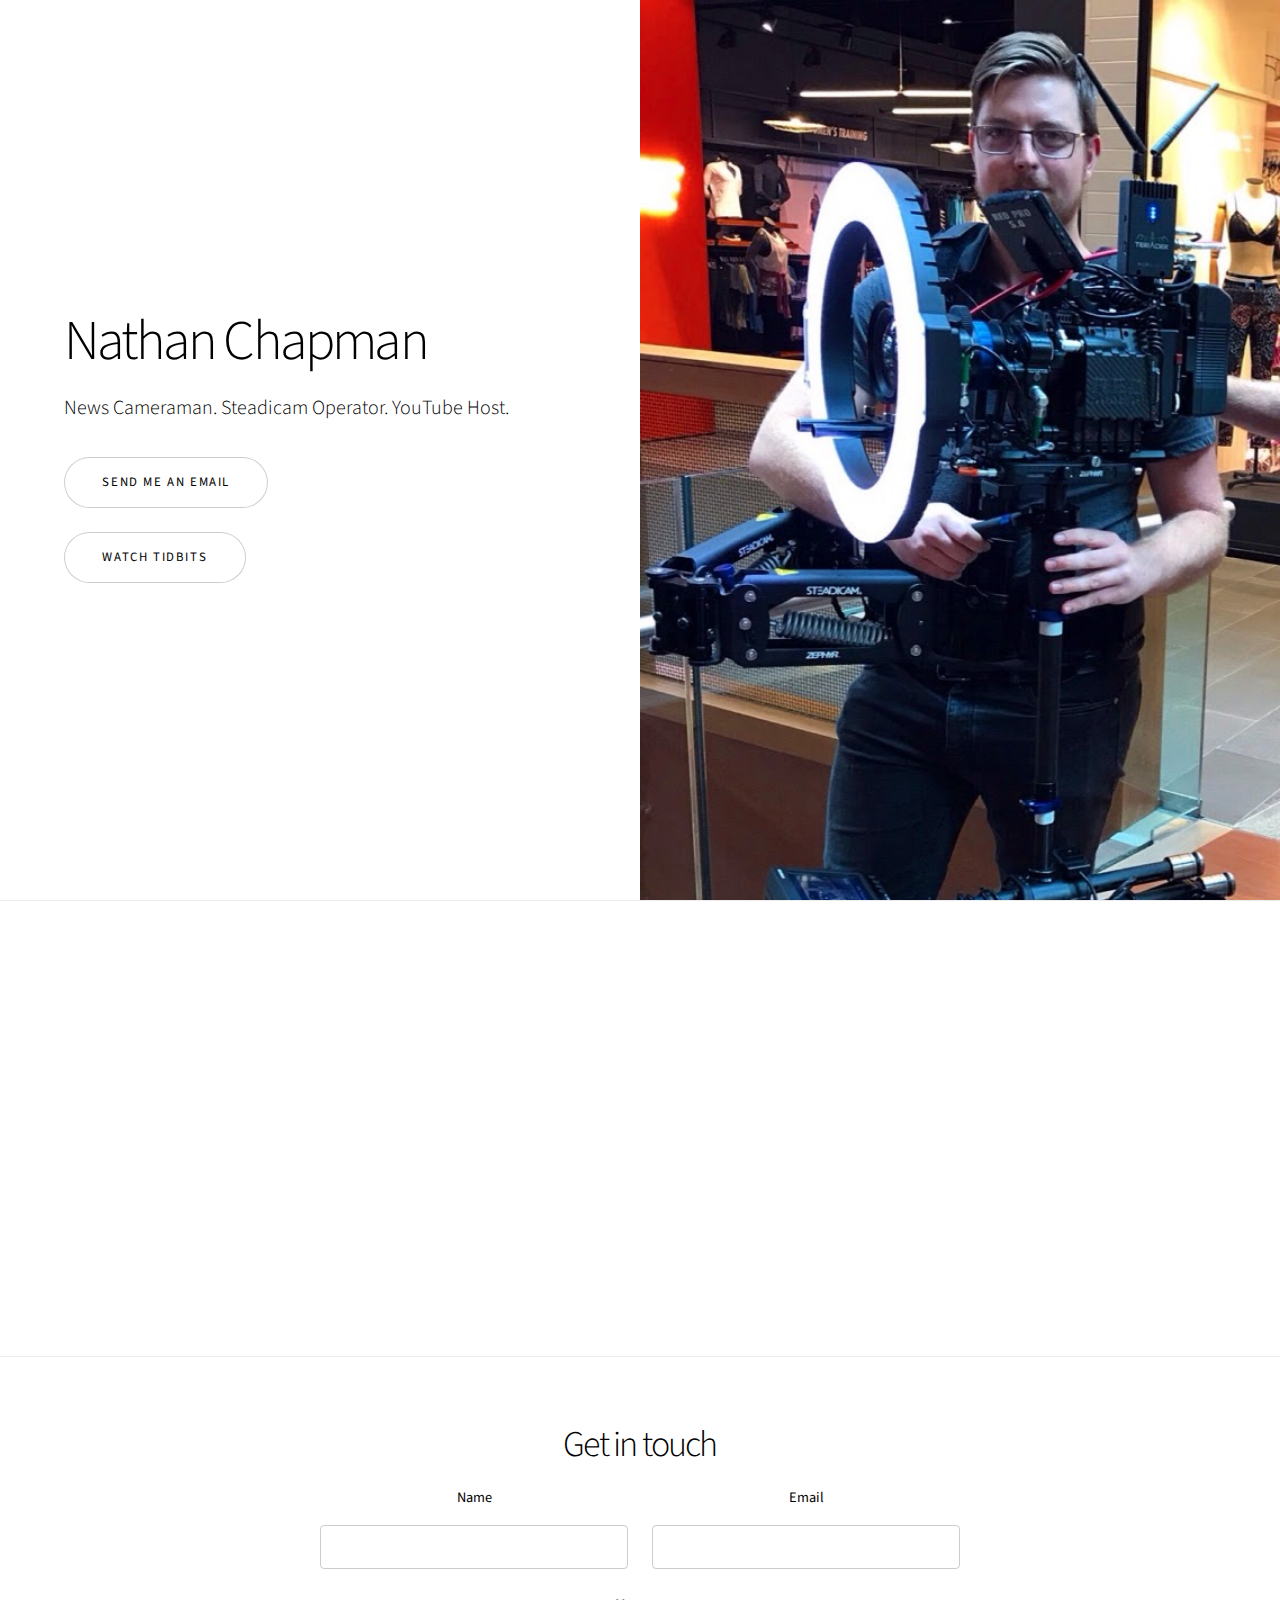
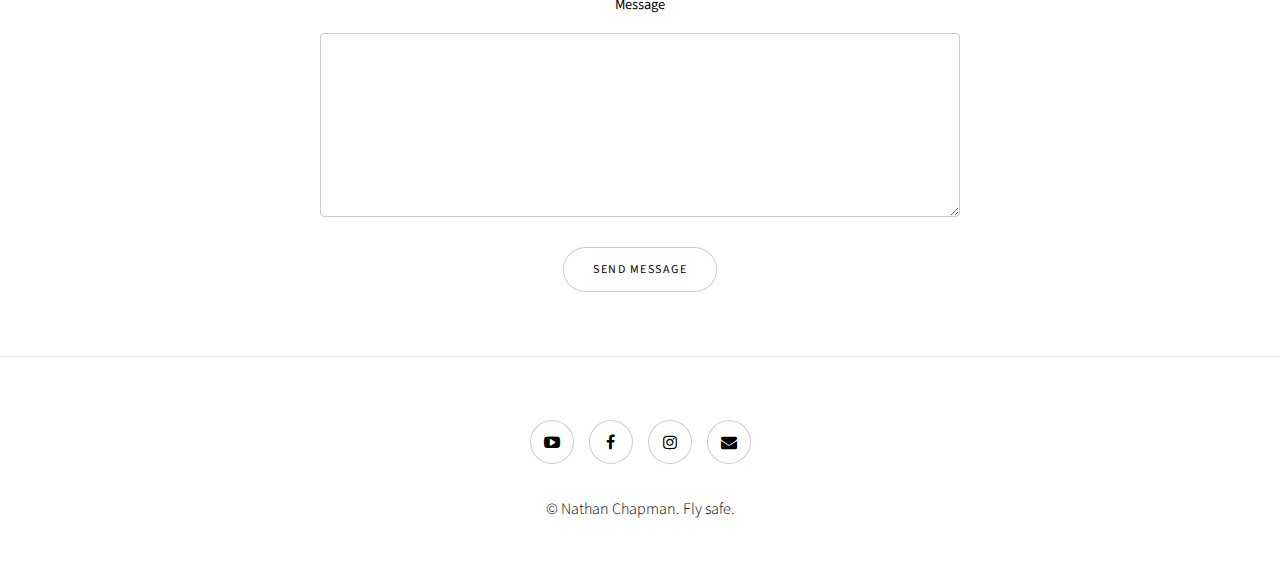
==== commit 0fc11c46: "Add showreel to page... maybe?" ====
--- a/index.html
+++ b/index.html
@@ -25,6 +25,13 @@
 							<img src="images/IMG_0365.JPG" alt="" />
 						</div>
 					</section>
+				
+				<!-- Showreel -->
+					<section id="showreel" class="wrapper style1 align-center">
+						<div class="inner medium">
+							<style>.embed-container { position: relative; padding-bottom: 56.25%; height: 0; overflow: hidden; max-width: 100%; } .embed-container iframe, .embed-container object, .embed-container embed { position: absolute; top: 0; left: 0; width: 100%; height: 100%; }</style><div class='embed-container'><iframe src='https://www.youtube.com/embed/HT4vbPR2CDw' frameborder='0' allowfullscreen></iframe></div>
+						</div>
+				</section>
 
 
 				<!-- Contact -->
@@ -79,4 +86,4 @@
 			<script src="assets/js/main.js"></script -->
 
 	</body>
-</html>+</html>
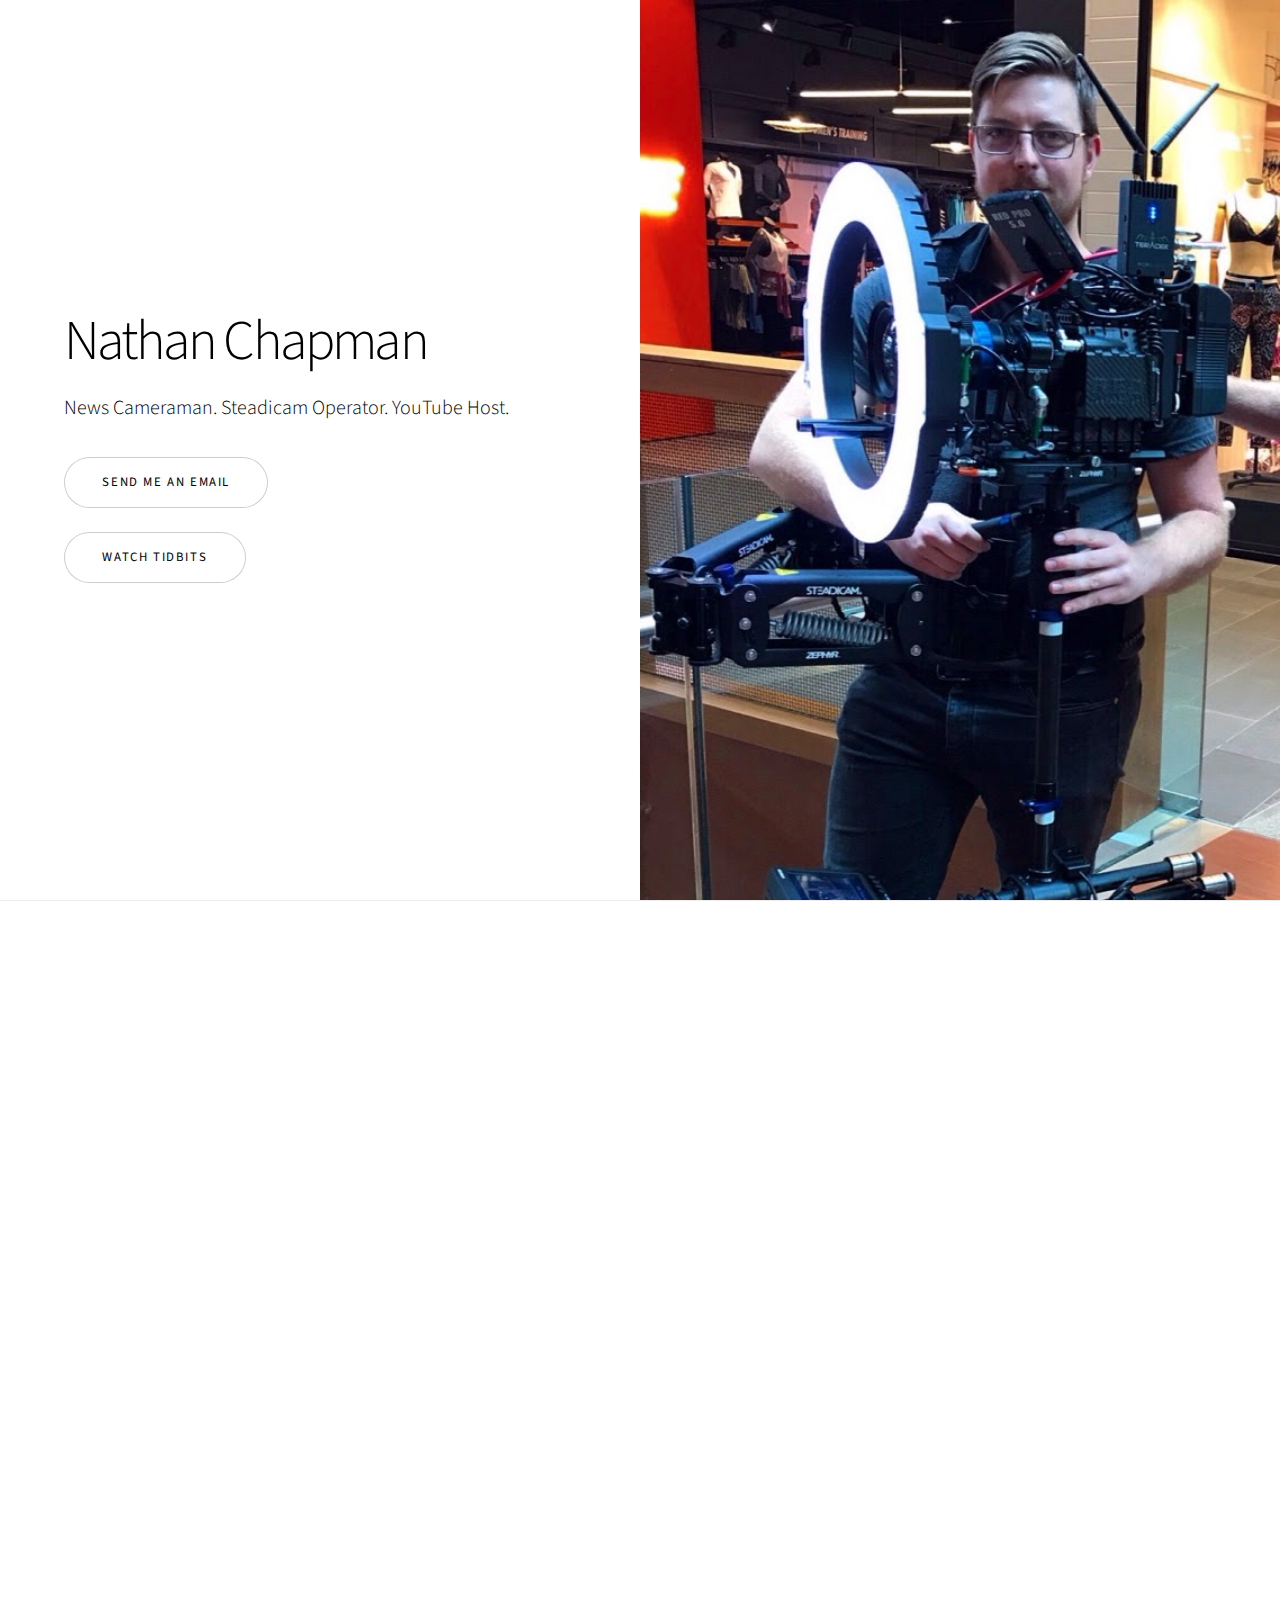
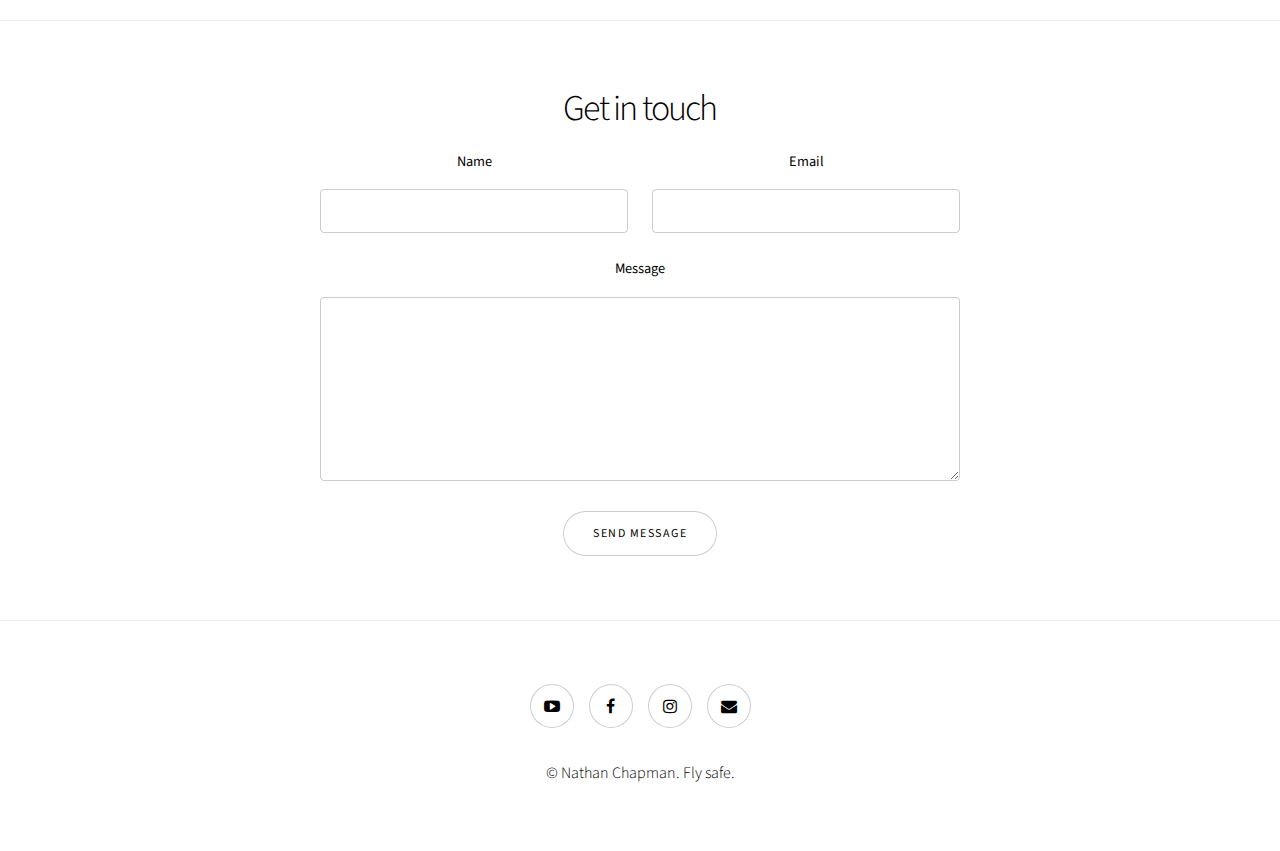
==== commit 6157d479: "Change embed code - make video larger" ====
--- a/index.html
+++ b/index.html
@@ -28,9 +28,11 @@
 				
 				<!-- Showreel -->
 					<section id="showreel" class="wrapper style1 align-center">
-						<div class="inner medium">
+						<!--div class="inner medium">
 							<style>.embed-container { position: relative; padding-bottom: 56.25%; height: 0; overflow: hidden; max-width: 100%; } .embed-container iframe, .embed-container object, .embed-container embed { position: absolute; top: 0; left: 0; width: 100%; height: 100%; }</style><div class='embed-container'><iframe src='https://www.youtube.com/embed/HT4vbPR2CDw' frameborder='0' allowfullscreen></iframe></div>
-						</div>
+						</div-->
+						
+						<style>.embed-container { position: relative; padding-bottom: 56.25%; height: 0; overflow: hidden; max-width: 100%; } .embed-container iframe, .embed-container object, .embed-container embed { position: absolute; top: 0; left: 0; width: 100%; height: 100%; }</style><div class='embed-container'><iframe src='https://www.youtube.com/embed/HT4vbPR2CDw&modestbranding=1' frameborder='0' allowfullscreen></iframe></div>
 				</section>
 
 
